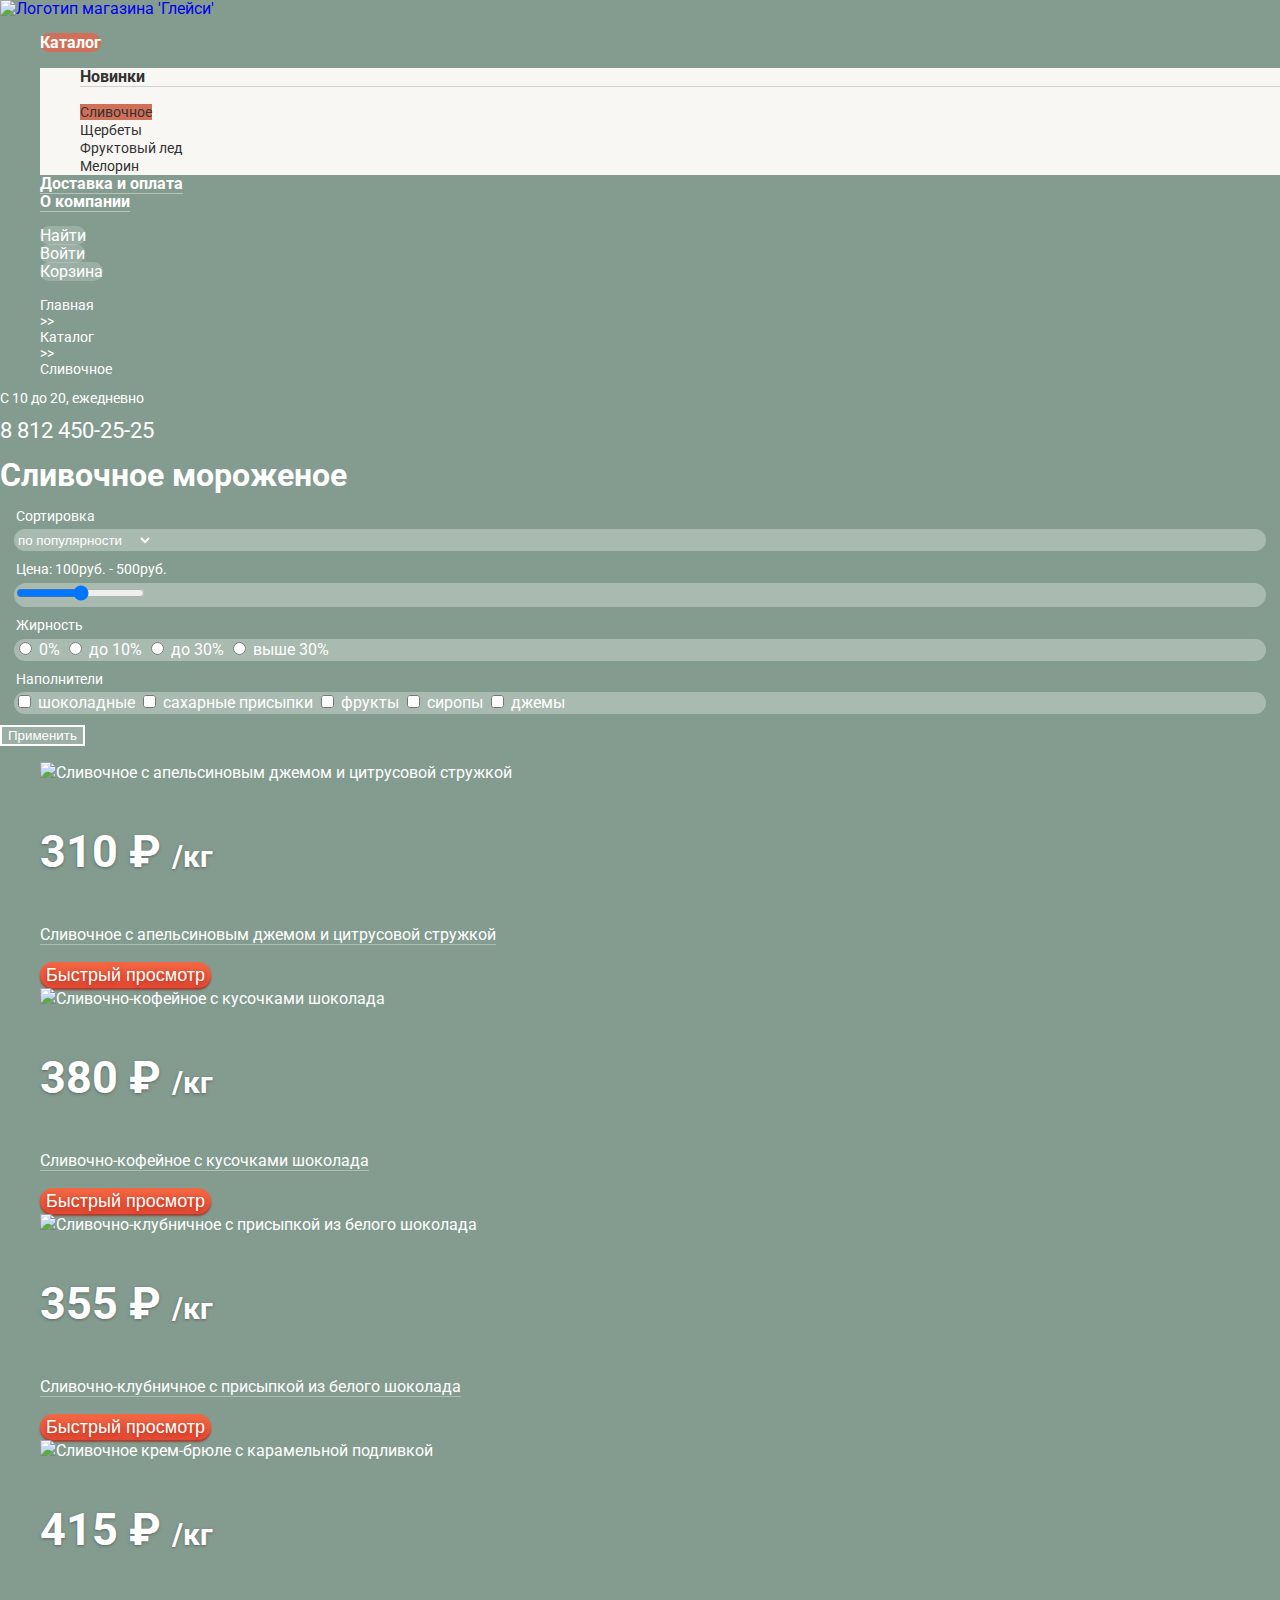
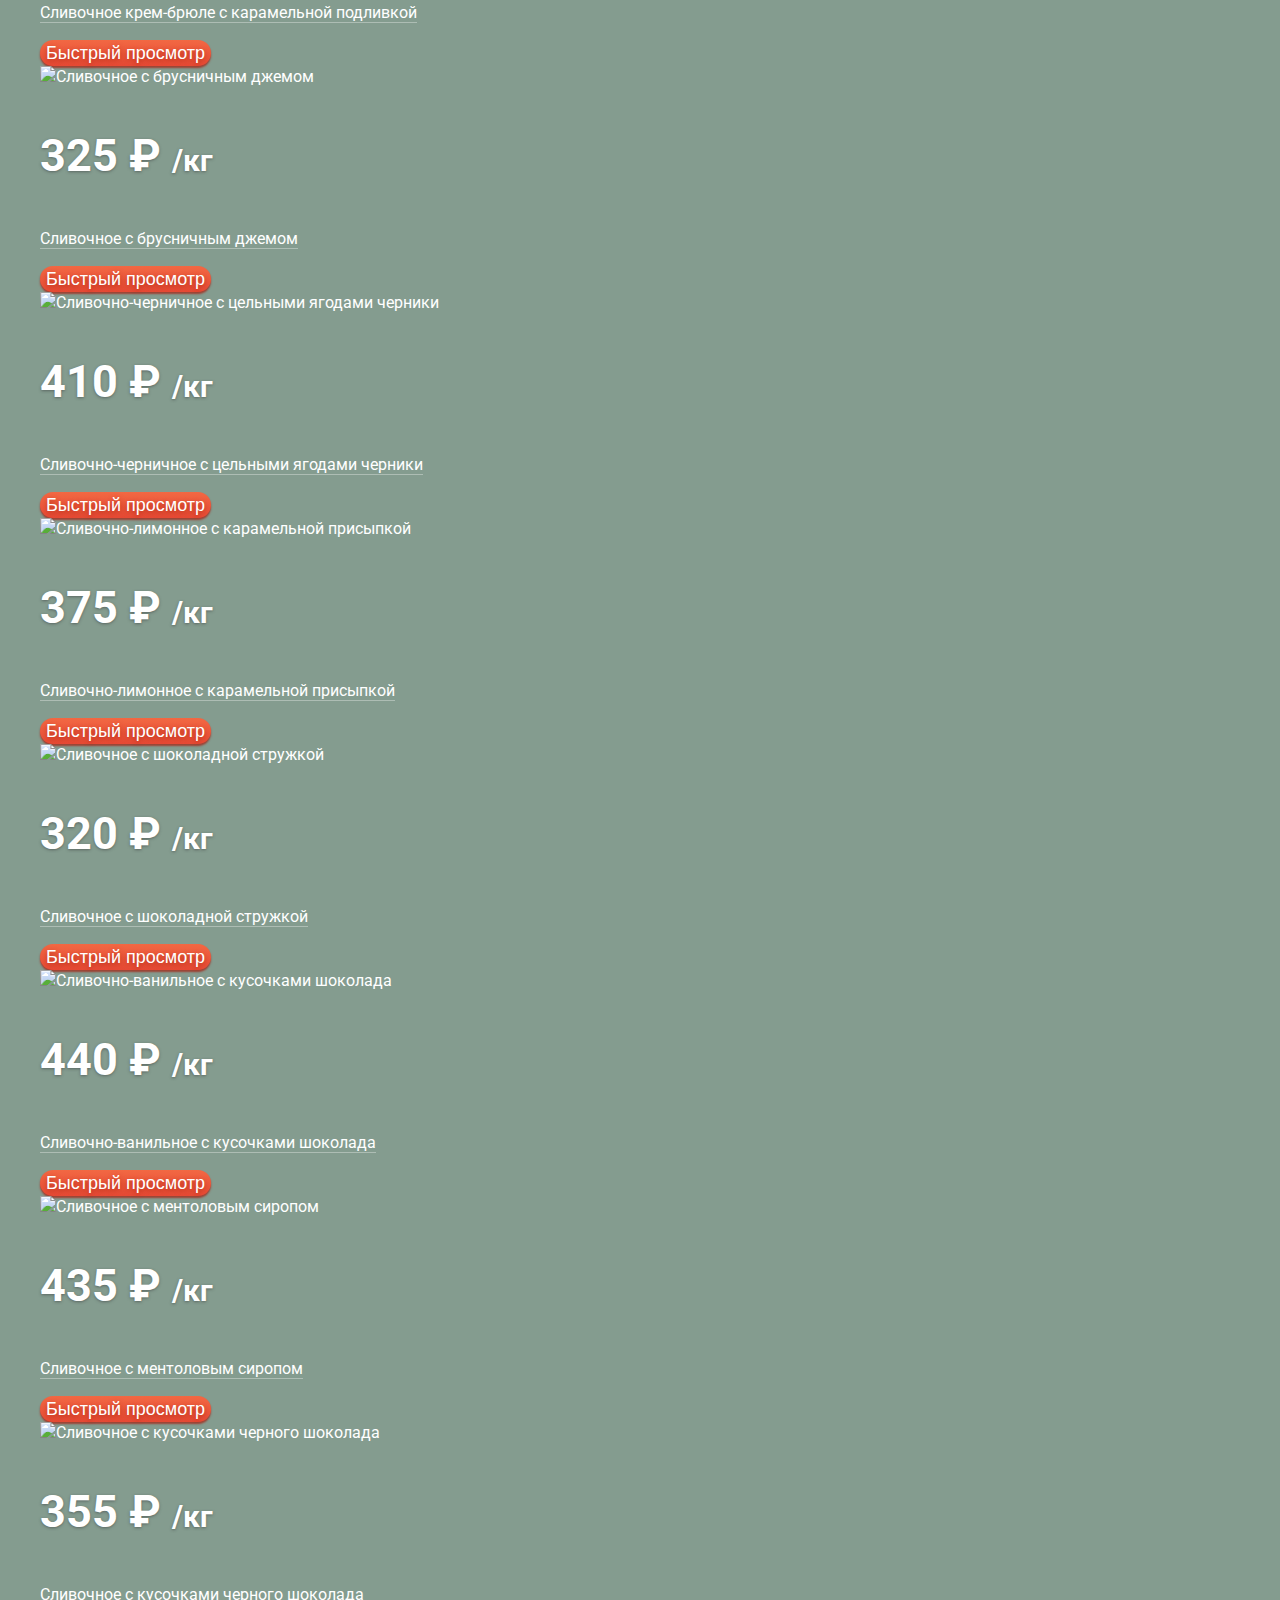
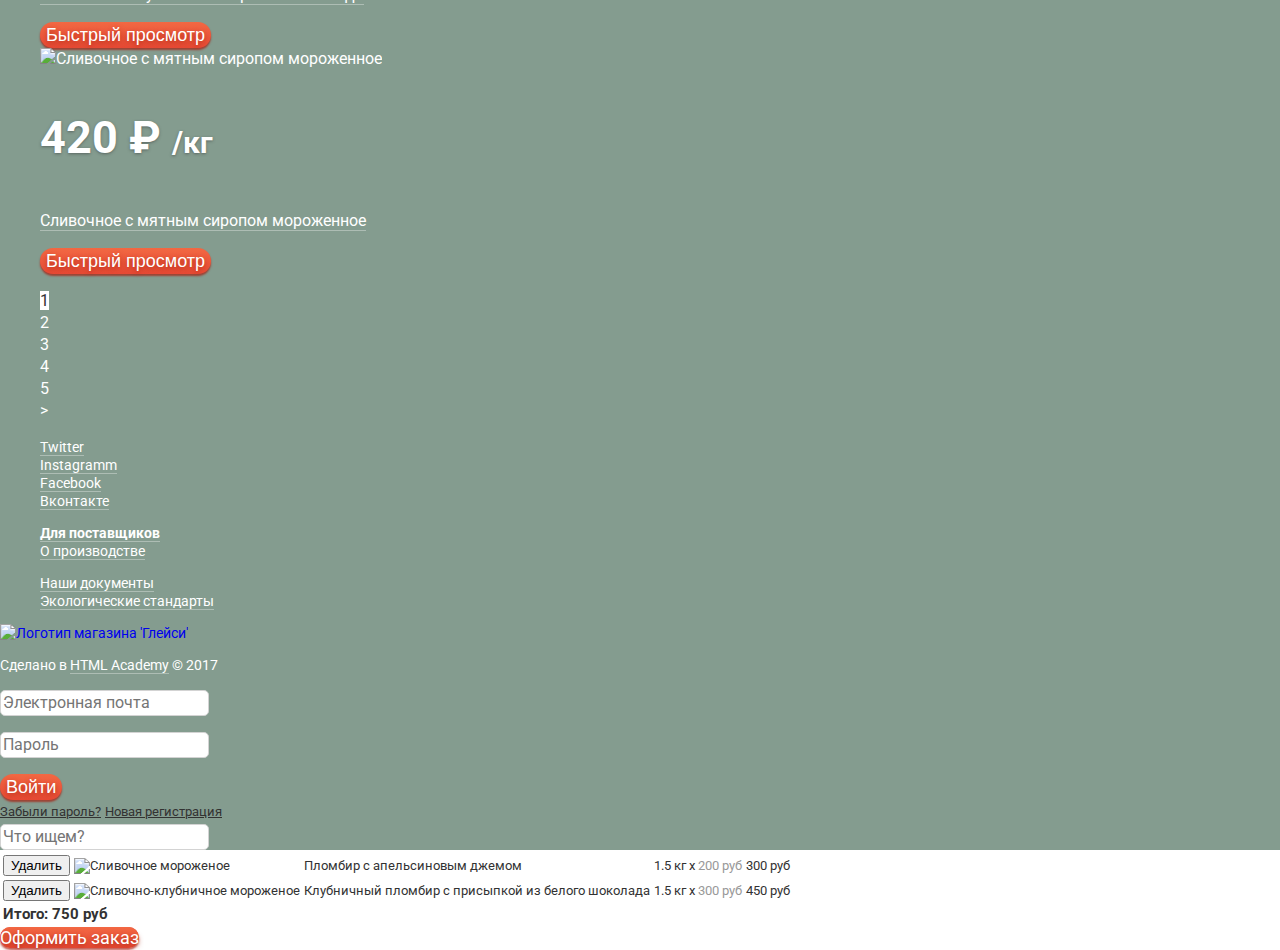
==== catalog.html @ cef16a9e "Начало стилизации" ====
<!DOCTYPE html>
<html lang="ru">
  <head>
    <meta charset="utf-8">
    <title>HTML Academy: Глейси</title>
    <link href="https://fonts.googleapis.com/css?family=Roboto:400,700&amp;subset=cyrillic" rel="stylesheet">
    <link rel="stylesheet" href="css/normalize.css"></link>
    <link rel="stylesheet" href="css/style.css"></link>
  </head>
  <body>
    <header class="main-header">
      <nav class="main-navigation">
        <a class="main-header-logo" href="index.html">
          <img src="img/logo.svg" width="154" height="64" alt="Логотип магазина 'Глейси'">
        </a>
        <ul class="site-navigation">
          <li class="site-navigation-item active">
            <a href="catalog.html">Каталог</a>
            <ul class="site-navigation-subnavigation">
              <li class="subnavigation-item">
                <p>Новинки</p>
              </li>
              <li class="subnavigation-item active">
                <a href="catalog.html">Сливочное</a>
              </li>
              <li class="subnavigation-item">
                <a href="#">Щербеты</a>
              </li>
              <li class="subnavigation-item">
                <a href="#">Фруктовый лед</a>
              </li>
              <li class="subnavigation-item">
                <a href="#">Мелорин</a>
              </li>
            </ul>
          </li>
          <li class="site-navigation-item">
            <a href="delivery.html">Доставка и оплата</a>
          </li>
          <li class="site-navigation-item">
            <a href="about.html">О компании</a>
          </li>
        </ul>
        <ul class="user-navigation">
          <li class="search-panel">
            <a href="#">Найти</a>
          </li>
          <li class="login">
            <a href="#">Войти</a>
          </li>
          <li class="cart">
            <a href="#">Корзина</a>
          </li>
        </ul>
      </nav>
    </header>
    <main class="container">
      <div class="main-user-information">
        <ul class="breadcrumbs">
          <li>
            <a href="index.html"> Главная </a>
          </li>
          <li> >> </li>
          <li>
            <a href="catalog.html"> Каталог </a>
          </li>
          <li> >> </li>
          <li class="breadcrumbs-active">
             Сливочное
          </li>
        </ul>
        <div class="main-contacts">
          <p> С 10 до 20, ежедневно </p>
          <p><a href="tel:+78124502525"> 8 812 450-25-25 </a></p>
        </div>
      </div>
      <h1>Сливочное мороженое</h1>
      <section class="filters">
        <h2 class="visible-hidden">Фильтры поиска</h2>
        <form name="filters" method="post" action="https://echo.htmlacademy.ru">
          <div class="filters-first-row">
            <fieldset>
              <legend>Сортировка</legend>
              <div class="filters-background">
                <select class="filters-sorting" id="filters-sorting" name="filters-sorting">
                  <option value="popularity">по популярности</option>
                  <option value="cheaper-first">сначала недорогие</option>
                  <option value="expensive-first">сначала дорогие</option>
                  <option value="fat">по жирности</option>
                </select>
              </div>
            </fieldset>
            <fieldset>
              <legend>Цена: 100руб. - 500руб.</legend>
              <div class="filters-background">
                <input type="range" class="filters-price" id="filters-price" name="filters-price" min="100" max="500">
                <div class="scale">
                  <div class="scale-opaque"></div>
                </div>
                <div class="toggle-min"></div>
                <div class="toggle-max"></div>
              </div>
            </fieldset>
            <fieldset>
              <legend>Жирность</legend>
              <div class="filters-background">
                <input type="radio" id="fat-0" name="filters-fat" value="0">
                <label for="fat-0">0%</label>

                <input type="radio" id="fat-10" name="filters-fat" value="10">
                <label for="fat-10">до 10%</label>

                <input type="radio" id="fat-30" name="filters-fat" value="30">
                <label for="fat-30">до 30%</label>

                <input type="radio" id="fat-30-more" name="filters-fat" value="30-more">
                <label for="fat-30-more">выше 30%</label>
              </div>
            </fieldset>
          </div>
          <div class="filters-second-row">
            <fieldset>
              <legend>Наполнители</legend>
              <div class="filters-background">
                <input type="checkbox" id="fillers-chocolate" name="filters-fillers" value="chocolate">
                <label for="fillers-chocolate">шоколадные</label>

                <input type="checkbox" id="fillers-shugar" name="filters-fillers" value="shugar">
                <label for="fillers-shugar">сахарные присыпки</label>

                <input type="checkbox" id="fillers-fruit" name="filters-fillers" value="fruit">
                <label for="fillers-fruit">фрукты</label>

                <input type="checkbox" id="fillers-syrup" name="filters-fillers" value="syrup">
                <label for="fillers-syrup">сиропы</label>

                <input type="checkbox" id="fillers-jam" name="filters-fillers" value="jam">
                <label for="fillers-jam">джемы</label>
              </div>
            </fieldset>
            <button type="submit" class="filters-submit"> Применить</button>
          </div>
        </form>
      </section>
      <section class="results">
        <h2 class="visible-hidden">Список сливочного мороженого</h2>
        <ul class="catalog ice-cream-list">
          <li class="ice-cream-card">
            <img src="img/orange.jpg" width="267" height="267" alt="Сливочное с апельсиновым джемом и цитрусовой стружкой">
            <p class="price">310 &#8381; <span class="weight">/кг</span></p>
            <p class="description"><a href="#">Сливочное с апельсиновым джемом и цитрусовой стружкой</a></p>
            <button type="button" class="button" name="fast-view"> Быстрый просмотр</button>
          </li>
          <li class="ice-cream-card">
            <img src="img/coffee.jpg" width="267" height="267" alt="Сливочно-кофейное с кусочками шоколада">
            <p class="price">380 &#8381; <span class="weight">/кг</span></p>
            <p class="description"><a href="#">Сливочно-кофейное с кусочками шоколада</a></p>
            <button type="button" class="button" name="fast-view"> Быстрый просмотр</button>
          </li>
          <li class="ice-cream-card">
            <img src="img/strawberry.jpg" width="267" height="267" alt="Сливочно-клубничное с присыпкой из белого шоколада">
            <p class="price">355 &#8381; <span class="weight">/кг</span></p>
            <p class="description"><a href="#">Сливочно-клубничное с присыпкой из белого шоколада</a></p>
            <button type="button" class="button" name="fast-view"> Быстрый просмотр</button>
          </li>
          <li class="ice-cream-card">
            <img src="img/cream-brulee.jpg" width="267" height="267" alt="Сливочное крем-брюле с карамельной подливкой">
            <p class="price">415 &#8381; <span class="weight">/кг</span></p>
            <p class="description"><a href="#">Сливочное крем-брюле с карамельной подливкой</a></p>
            <button type="button" class="button" name="fast-view"> Быстрый просмотр</button>
          </li>

          <li class="ice-cream-card">
            <img src="img/lingonberry.jpg" width="267" height="267" alt="Сливочное с брусничным джемом">
            <p class="price">325 &#8381; <span class="weight">/кг</span></p>
            <p class="description"><a href="#">Сливочное с брусничным джемом</a></p>
            <button type="button" class="button" name="fast-view"> Быстрый просмотр</button>
          </li>
          <li class="ice-cream-card">
            <img src="img/blackberry.jpg" width="267" height="267" alt="Сливочно-черничное с цельными ягодами черники">
            <p class="price">410 &#8381; <span class="weight">/кг</span></p>
            <p class="description"><a href="#">Сливочно-черничное с цельными ягодами черники</a></p>
            <button type="button" class="button" name="fast-view"> Быстрый просмотр</button>
          </li>
          <li class="ice-cream-card">
            <img src="img/lemon.jpg" width="267" height="267" alt="Сливочно-лимонное с карамельной присыпкой">
            <p class="price">375 &#8381; <span class="weight">/кг</span></p>
            <p class="description"><a href="#">Сливочно-лимонное с карамельной присыпкой</a></p>
            <button type="button" class="button" name="fast-view"> Быстрый просмотр</button>
          </li>
          <li class="ice-cream-card">
            <img src="img/cream-chok.jpg" width="267" height="267" alt="Сливочное с шоколадной стружкой">
            <p class="price">320 &#8381; <span class="weight">/кг</span></p>
            <p class="description"><a href="#">Сливочное с шоколадной стружкой</a></p>
            <button type="button" class="button" name="fast-view"> Быстрый просмотр</button>
          </li>

          <li class="ice-cream-card">
            <img src="img/vanilla.jpg" width="267" height="267" alt="Сливочно-ванильное с кусочками шоколада">
            <p class="price">440 &#8381; <span class="weight">/кг</span></p>
            <p class="description"><a href="#">Сливочно-ванильное с кусочками шоколада</a></p>
            <button type="button" class="button" name="fast-view"> Быстрый просмотр</button>
          </li>
          <li class="ice-cream-card">
            <img src="img/mint.jpg" width="267" height="267" alt="Сливочное с ментоловым сиропом">
            <p class="price">435 &#8381; <span class="weight">/кг</span></p>
            <p class="description"><a href="#">Сливочное с ментоловым сиропом</a></p>
            <button type="button" class="button" name="fast-view"> Быстрый просмотр</button>
          </li>
          <li class="ice-cream-card">
            <img src="img/cream-chok-pieces.jpg" width="267" height="267" alt="Сливочное с кусочками черного шоколада">
            <p class="price">355 &#8381; <span class="weight">/кг</span></p>
            <p class="description"><a href="#">Сливочное с кусочками черного шоколада</a></p>
            <button type="button" class="button" name="fast-view"> Быстрый просмотр</button>
          </li>
          <li class="ice-cream-card">
            <img src="img/mint-green.jpg" width="267" height="267" alt="Сливочное с мятным сиропом мороженное">
            <p class="price">420 &#8381; <span class="weight">/кг</span></p>
            <p class="description"><a href="#">Сливочное с мятным сиропом мороженное</a></p>
            <button type="button" class="button" name="fast-view"> Быстрый просмотр</button>
          </li>
        </ul>
        <ul class="pagination-list">
          <li class="pagination-item active"><a href="#">1</a></li>
          <li class="pagination-item"><a href="#">2</a></li>
          <li class="pagination-item"><a href="#">3</a></li>
          <li class="pagination-item"><a href="#">4</a></li>
          <li class="pagination-item"><a href="#">5</a></li>
          <li class="pagination-item"><a href="#">></a></li>
        </ul>
      </section>
    </main>
    <footer class="main-footer">
      <ul class="footer-social">
        <li class="twitter">
          <a href="#">Twitter</a>
        </li>
        <li class="insta">
          <a href="#">Instagramm</a>
        </li>
        <li class="fb">
          <a href="#">Facebook</a>
        </li>
        <li class="vk">
          <a href="#">Вконтакте</a>
        </li>
      </ul>
      <ul class="footer-documents-left">
        <li><a href="#" class="bold-href">Для поставщиков</a></li>
        <li><a href="#">О производстве</a></li>
      </ul>
      <ul class="footer-documents-right">
        <li><a href="#">Наши документы</a></li>
        <li><a href="#">Экологические стандарты</a></li>
      </ul>
      <div class="footer-copyright">
        <a href="https://htmlacademy.ru/intensive/htmlcss" class="logo-href">
          <img src="img/logo-footer.svg" width="108" height="39" alt="Логотип магазина 'Глейси'">
        </a>
          <p>Сделано в <a class="copyright" href="https://htmlacademy.ru/intensive/htmlcss">HTML Academy</a> &copy; 2017</p>
      </div>
    </footer>
    <section class="modal modal-login">
      <h2 class="visible-hidden">Личный кабинет</h2>
      <form name="login" method="post" action="https://echo.htmlacademy.ru">
        <p class="login-item">
          <label for="login-email" class="visible-hidden">Электронная почта</label>
          <input type="email" name="login-email" id="login-email" placeholder="Электронная почта" required>
        </p>
        <p class="login-item">
          <label for="login-password" class="visible-hidden">Пароль</label>
          <input type="password" name="login-password" id="login-password" placeholder="Пароль" required>
        </p>
        <button class="button" type="submit">Войти</button>
      </form>
      <a href="#" class="login-form-forgot">Забыли пароль?</a>
      <a href="#" class="login-form-sin-up">Новая регистрация</a>
    </section>
    <section class="modal modal-search">
        <h2 class="visible-hidden">Поиск</h2>
        <form name="search" method="post" action="https://echo.htmlacademy.ru">
          <input type="search" name="search-text" placeholder="Что ищем?" aria-label="Поиск по сайту">
        </form>
    </section>

    <section class="modal modal-cart">
      <h2 class="visible-hidden">Корзина</h2>
      <table>
        <thead>
          <tr>
            <td class="visible-hidden">Удалить</td>
            <td class="visible-hidden">Изображение товара</td>
            <td class="visible-hidden">Название</td>
            <td class="visible-hidden">Вес и стоимость</td>
            <td class="visible-hidden">Итого</td>
          </tr>
        </thead>
        <tbody>
          <tr>
            <td class="close"><button class="modal-close" type="button">Удалить</button></td>
            <td class="item-image"><img src="img/orange.jpg" width="33" height="33" alt="Сливочное мороженое"></td>
            <td class="item-name">Пломбир с апельсиновым джемом</td>
            <td class="item-weight-price">1.5 кг x <span class="item-price">200 руб</span></td>
            <td class="item-cost">300 руб</td>
          </tr>
          <tr>
            <td class="close"><button class="modal-close" type="button">Удалить</button></td>
            <td class="item-image"><img src="img/strawberry.jpg" width="33" height="33" alt="Сливочно-клубничное мороженое"></td>
            <td class="item-name">Клубничный пломбир с присыпкой из белого шоколада</td>
            <td class="item-weight-price">1.5 кг x <span class="item-price">300 руб</span></td>
            <td class="item-cost">450 руб</td></tr>
          <tr>
            <td class="all-cost" colspan="5">Итого: 750 руб</td>
          </tr>
        </tbody>
      </table>
      <a class="button cart-order-button" href="#">Оформить заказ</a>
    </section>
  </body>
</html>
---- css/style.css ----
body{
  margin: 0;
  padding: 0;

  font-family: "Roboto", "Arial", sans-serif;
  font-size: 16px;
  line-height: 22px;
  color: #ffffff;

  background-color: #849c8f;
}

a{
  text-decoration: none;
}

.visible-hidden {
  position: absolute;
  width: 1px;
  height: 1px;
  margin: -1px;
  border: 0;
  padding: 0;
  clip: rect(0 0 0 0);
  overflow: hidden;
}

.main-navigation{
  font-size: 16px;
  line-height: 18px;
}

.site-navigation,
.site-navigation-subnavigation,
.user-navigation{
  list-style: none;
}

.site-navigation-item a:focus,
.site-navigation-subnavigation a:focus,
.user-navigation a:focus{
  outline: none;
}

/* стили главного меню */

.site-navigation-item>a{
  color: #ffffff;
  font-weight: bold;
  border-bottom: 1px solid rgba(255, 255, 255, 0.4);
}

.site-navigation-item.active>a{
  background-color: #d07058;
  border: none;
  border-radius: 15px;
}

.site-navigation-item>a:hover,
.site-navigation-item>a:focus{
  color: #333333;

  background-color: #f7f6f3;
  border: none;
  border-radius: 15px;
}

.site-navigation-item>a:active{
  box-shadow: inset 0px 2px 1px 0px #6e6f6f;
}

/* стили подменю главного меню */

.site-navigation-subnavigation{
  background-color: #f8f7f4;
}

.site-navigation-subnavigation p{
  font-weight: bold;
  color: #323232;
  border-bottom: 1px solid #d1d0ce;
}

.site-navigation-subnavigation a{
  font-size: 14px;
  line-height: 16px;
  font-weight: normal;
  color: #323232;

  border: none;
}

.site-navigation-subnavigation .active a{
  background-color: rgb(208, 112, 88);
}

.site-navigation-subnavigation a:hover,
.site-navigation-subnavigation a:focus{
  background-color: rgba(208, 112, 88, 0.2);

}

.site-navigation-subnavigation a:active{
  background-color: rgba(208, 112, 88, 0.5);

}

/* стили пользовательского меню */

.user-navigation a{
  color: #ffffff;

  background-color: rgba(255, 255, 255, 0.2);
  border-radius: 15px;
}

.user-navigation a:hover,
.user-navigation a:focus{
  color: #323232;
  background-color: rgba(255, 255, 255, 1);

}

/* конец меню */

.main-user-information{
  font-size: 14px;
  line-height: 14px;
}

.main-user-information a{
  font-size: 22px;
  line-height: 24px;
  color: #ffffff;
}

.main-user-information a:hover,
.main-user-information a:focus,
.main-user-information a:active{
  color: #ffbc9e;
}

.slider-header{
  font-size: 60px;
  line-height: 60px;
  font-weight: bold;
  text-align: center;
}

.button{
  font-size: 18px;
  line-height: 24px;
  color: #ffffff;
  text-shadow: 0px 2px 5px rgba(160, 32, 11, 0.76);

  background-color: #e74a35;
  background-image: linear-gradient( 90deg, #e74a35 0%, #f26843 100%);
  background-image: -moz-linear-gradient( 90deg, #e74a35 0%, #f26843 100%);
  background-image: -webkit-linear-gradient( 90deg, #e74a35 0%, #f26843 100%);
  background-image: -ms-linear-gradient( 90deg, #e74a35 0%, #f26843 100%);
  box-shadow: 0px 2px 2px 0px rgba(172, 16, 0, 0.64);
  border: none;
  border-radius: 15px;
}

.button:focus{
  outline: none;
}

.button:hover,
.button:focus{
  background-color: #ed705e;
  background-image: linear-gradient( 90deg, #ed705e 0%, #f58669 100%);
  background-image: -moz-linear-gradient( 90deg, #ed705e 0%, #f58669 100%);
  background-image: -webkit-linear-gradient( 90deg, #ed705e 0%, #f58669 100%);
  background-image: -ms-linear-gradient( 90deg, #ed705e 0%, #f58669 100%);
  box-shadow: 0px 2px 0px 0px rgba(172, 16, 0, 1);
}

.button:active{
  background-color: #e74a35;
  background-image: -moz-linear-gradient( 90deg, #e74a35 0%, #f26843 100%);
  background-image: -webkit-linear-gradient( 90deg, #e74a35 0%, #f26843 100%);
  background-image: -ms-linear-gradient( 90deg, #e74a35 0%, #f26843 100%);
  box-shadow: inset 0px 2px 2px 0px rgba(148, 39, 24, 1);
}




.button.give-both{
  font-size: 32px;
  line-height: 44px;
}


.slider-switchers{
  list-style: none;
}


.spetial-offer-raspberries{
  font-size: 18px;
  line-height: 22px;
  color: white;

  background-color: #b20026;
  background-image: url("../img/raspberries.jpg");
  background-position: 50% 50%;
  background-repeat: no-repeat;
  background-size: cover;
}

.spetial-offer-raspberries .offer-lead{
  font-size: 35px;
  line-height: 41px;
}

.spetial-offer-chocolate{
  font-size: 18px;
  line-height: 22px;

  background-color: #4d2811;
  background-image: url("../img/chocolate.jpg");
  background-position: 50% 50%;
  background-repeat: no-repeat;
  background-size: cover;
}

.spetial-offer-chocolate .offer-lead{
  font-size: 35px;
  line-height: 41px;
}

.catalog{
  list-style: none;
}

.catalog .price{
  font-size: 45px;
  line-height: 45px;
  font-weight: bold;
  text-shadow: 0px 1px 3px rgba(49, 50, 53, 0.5);
}

.catalog .weight{
  font-size: 30px;
  line-height: 45px;
  text-shadow: 0px 1px 3px rgba(49, 50, 53, 0.5);
}

.catalog .description a{
  color: #ffffff;

  border-bottom: 1px solid #adbdb4;
}

.catalog .description a:hover,
.catalog .description a:focus,
.catalog .description a:active{
  color: #ffbc9e;

  border-bottom-color: #ffbc9e;
}

.catalog .description a:focus{
  outline: none;
}

.advantages{
  color: #323232;

  background-color: #f1e8d5;
  background-image: url("../img/vuffles.png");
  background-position: 50% 50%;
  background-repeat: no-repeat;
  background-size: cover;
}

.advantages-lead{
  font-size: 24px;
  line-height: 30px;
  font-weight: 500;
}

.advantages-list{
  list-style: none;
}

.useful-information article{
  color: #323232;

  background-color: #ffffff;
  background-image: url("../img/news-bg.jpg");
  background-position: 50% 50%;
  background-repeat: no-repeat;
  background-size: auto;
}

.useful-information a{
  font-size: 24px;
  line-height: 30px;
  color: #323232;
  font-weight: bold;
  text-decoration: underline;
  border-bottom: 1px solid #b2b2b2;
}

.useful-information a:focus{
  outline: none;
}

.useful-information a:hover,
.useful-information a:focus,
.useful-information a:active{
  color: #e84d37;
  border-bottom-color: #f9cdc4;
}

.subscribe-form{
  color: #323232;

  background-color: #f8f7f4;
  border: 5px solid #fe9e90;
  border-image: url("../img/letter-bg.svg") 5 round round;
}

.subscribe-form input[type="email"]{
  font: inherit;

  background-color: #ffffff;
  border: 1px solid #d3d3d3;
  border-radius: 5px;
}

.subscribe-form input[type="email"]:focus{
  border: 2px solid #c7c6c5;
}

.map{
  color: #323232;

  background-color: #c7c6c5;
  background-image: url("../img/map.jpg");
  background-position: 50% 50%;
  background-repeat: no-repeat;
  background-size: cover;
}

.map-legend{
  font-size: 14px;
  line-height: 20px;

  background-color: #ffffff;
}

.map-legend strong{
  font-size: 18px;
  line-height: 24px;
}

.main-footer{
  font-size: 14px;
  line-height: 18px;
}

.footer-social,
.footer-documents-left,
.footer-documents-right{
  list-style: none;
}

.footer-social a,
.footer-documents-left a,
.footer-documents-right a,
a.copyright{
  color: #ffffff;
  border-bottom: 1px solid #adbdb4;
}


.footer-social a:focus,
.footer-documents-left a:focus,
.footer-documents-right a:focus,
a.copyright:focus{
  outline: none;
}

.footer-social a:hover,
.footer-documents-left a:hover,
.footer-documents-right a:hover,
a.copyright:hover,
.footer-social a:focus,
.footer-documents-left a:focus,
.footer-documents-right  a:focus,
a.copyright:focus,
.footer-social a:active,
.footer-documents-left a:active,
.footer-documents-right  a:active,
a.copyright.active{
  color: #ffbc9e;

  border-bottom-color: #ffbc9e;
}

.footer-documents-left a.bold-href{
  font-weight: bold;
}

.modal-login input,
.modal-search input,
.modal-callback input,
.modal-callback textarea{
  font: inherit;

  background-color: #ffffff;
  border: 1px solid #d3d3d3;
  border-radius: 5px;
}

.modal-login input:focus,
.modal-search input:focus,
.modal-callback input:focus,
.modal-callback textarea:focus{
  border: 2px solid #c7c6c5;
}

a.login-form-forgot,
a.login-form-sin-up{
  font-size: 13px;
  line-height: 24px;
  color: #323232;
  text-decoration: underline;
}

a.login-form-forgot:focus,
a.login-form-sin-up:focus{
  outline: none;
}

a.login-form-forgot:hover,
a.login-form-sin-up:hover,
a.login-form-forgot:focus,
a.login-form-sin-up:focus
a.login-form-forgot:active,
a.login-form-sin-up:active{
  color: #ffbc9e;
}

.modal-callback h2{
  font-size: 24px;
  line-height: 28px;
  color: #323232;
}



/* стили для catalog.html */
ul.breadcrumbs{
  list-style: none;
}

.breadcrumbs a,
.breadcrumbs li{
  font-size: 14px;
  line-height: 16px;
  color: #ffffff;
}

.filters fieldset{
  border: none;
}

.filters legend{
  font-size: 14px;
  line-height: 16px;
  color: #ffffff;
}

.filters input{
  font-size: 16px;
  line-height: 18px;
  color: #ffffff;
}

.filters select{
  color: #ffffff;

  background-color: transparent;
  border: none;
}

.filters select:focus{
  color: #323232;
}

.filters .filters-background{
  background-color: rgba(255, 255, 255, 0.3);
  border-radius: 15px;
}

.filters-submit{
  color: #ffffff;

  border: 2px solid #ffffff;
  background-color: rgba(255, 255, 255, 0.2);
}

.filters-submit:focus{
  color: #323232;

  background-color: rgba(255, 255, 255, 1);
  outline: none;
}

.filters-submit:active{
  color: #323232;

  background-color: rgba(255, 255, 255, 1);
  box-shadow: inset 0px 2px 1px 0px rgb(105, 105, 105);
}

.pagination-list{
  list-style: none;
}

.pagination-list a{
  font-size: 16px;
  line-height: 18px;
  color: #ffffff;
}

.pagination-list .active a{
  color: #323232;
  background-color: rgb(255, 255, 255);
}
.pagination-list a:focus{
  outline: none;
}

.pagination-list a:hover,
.pagination-list a:focus{
  background-color: rgba(255, 255, 255, 0.4);
}

.modal-cart{
  font-size: 13px;
  line-height: 16px;
  color: #323232;

  background-color: #ffffff;
}

.modal-cart .item-price{
  color: #999999;
}

.modal-cart .all-cost{
  font-size: 15px;
  line-height: 18px;
  font-weight: bold;

}
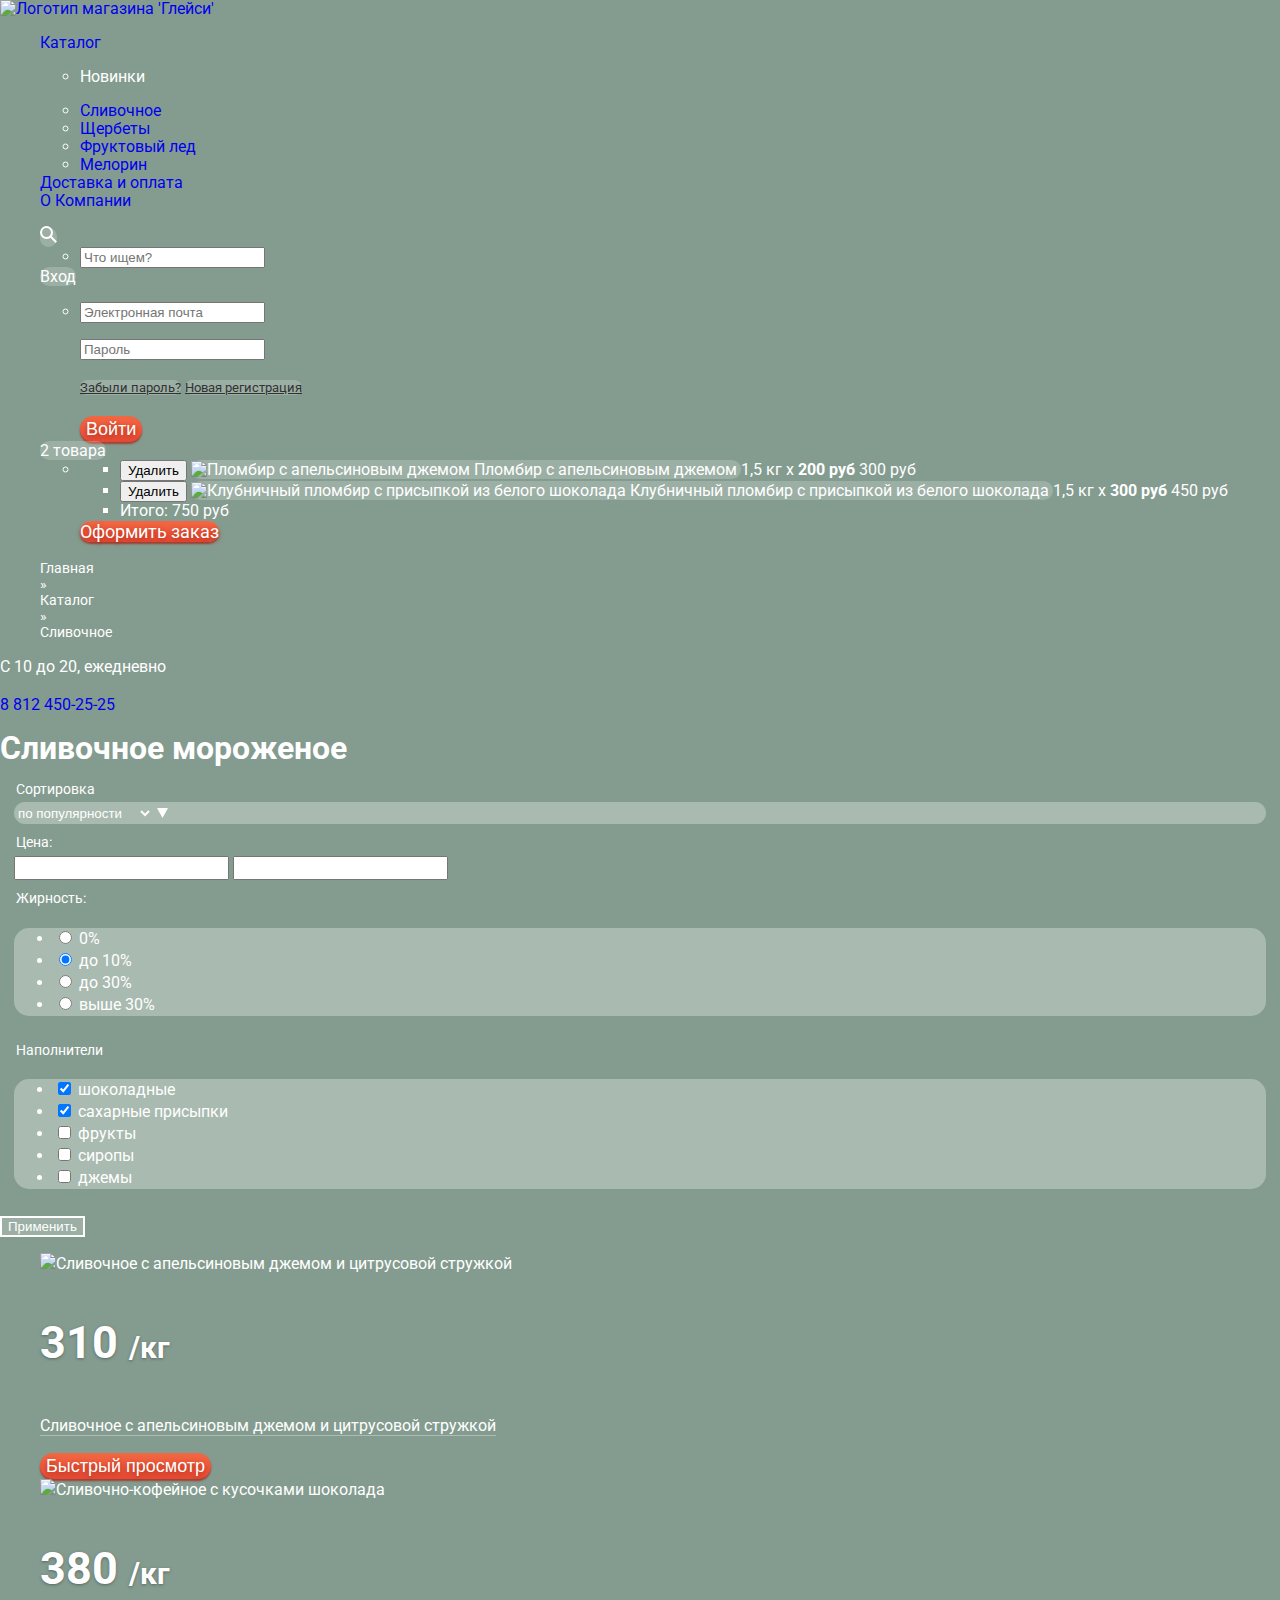
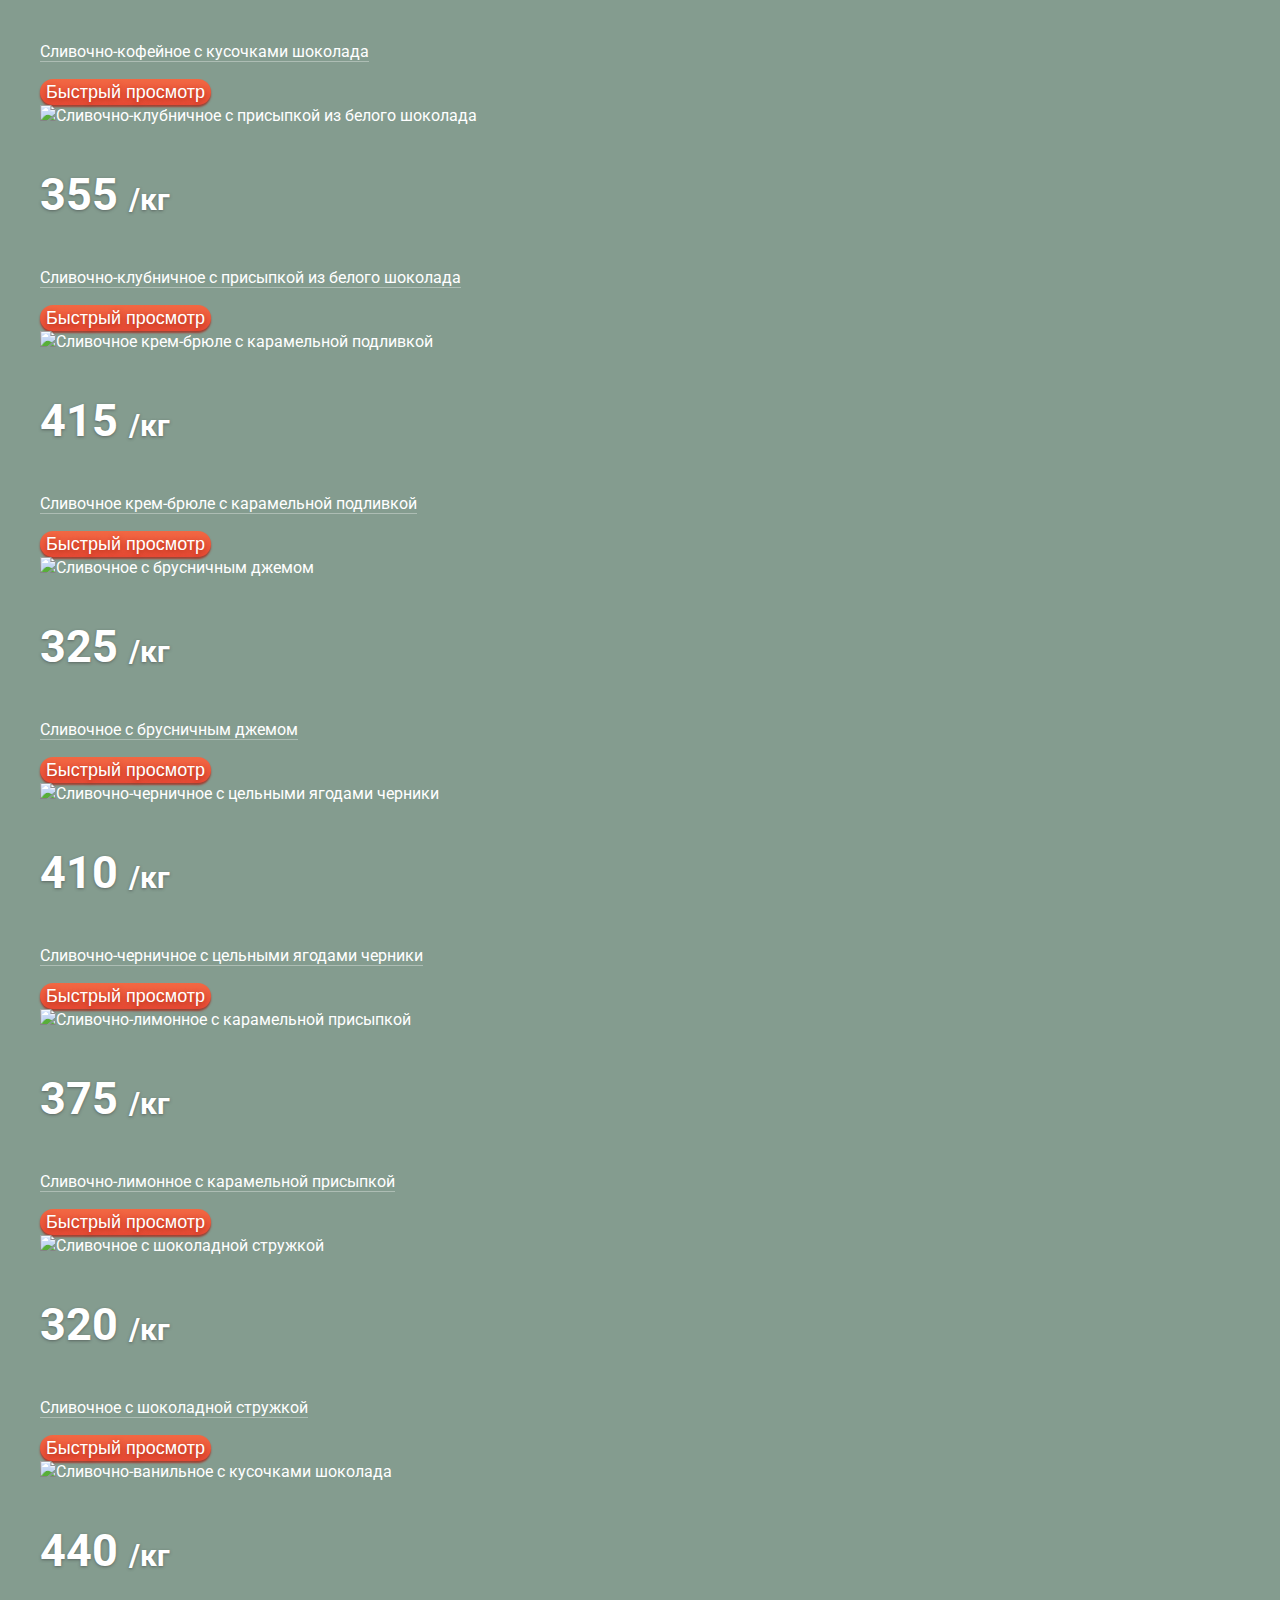
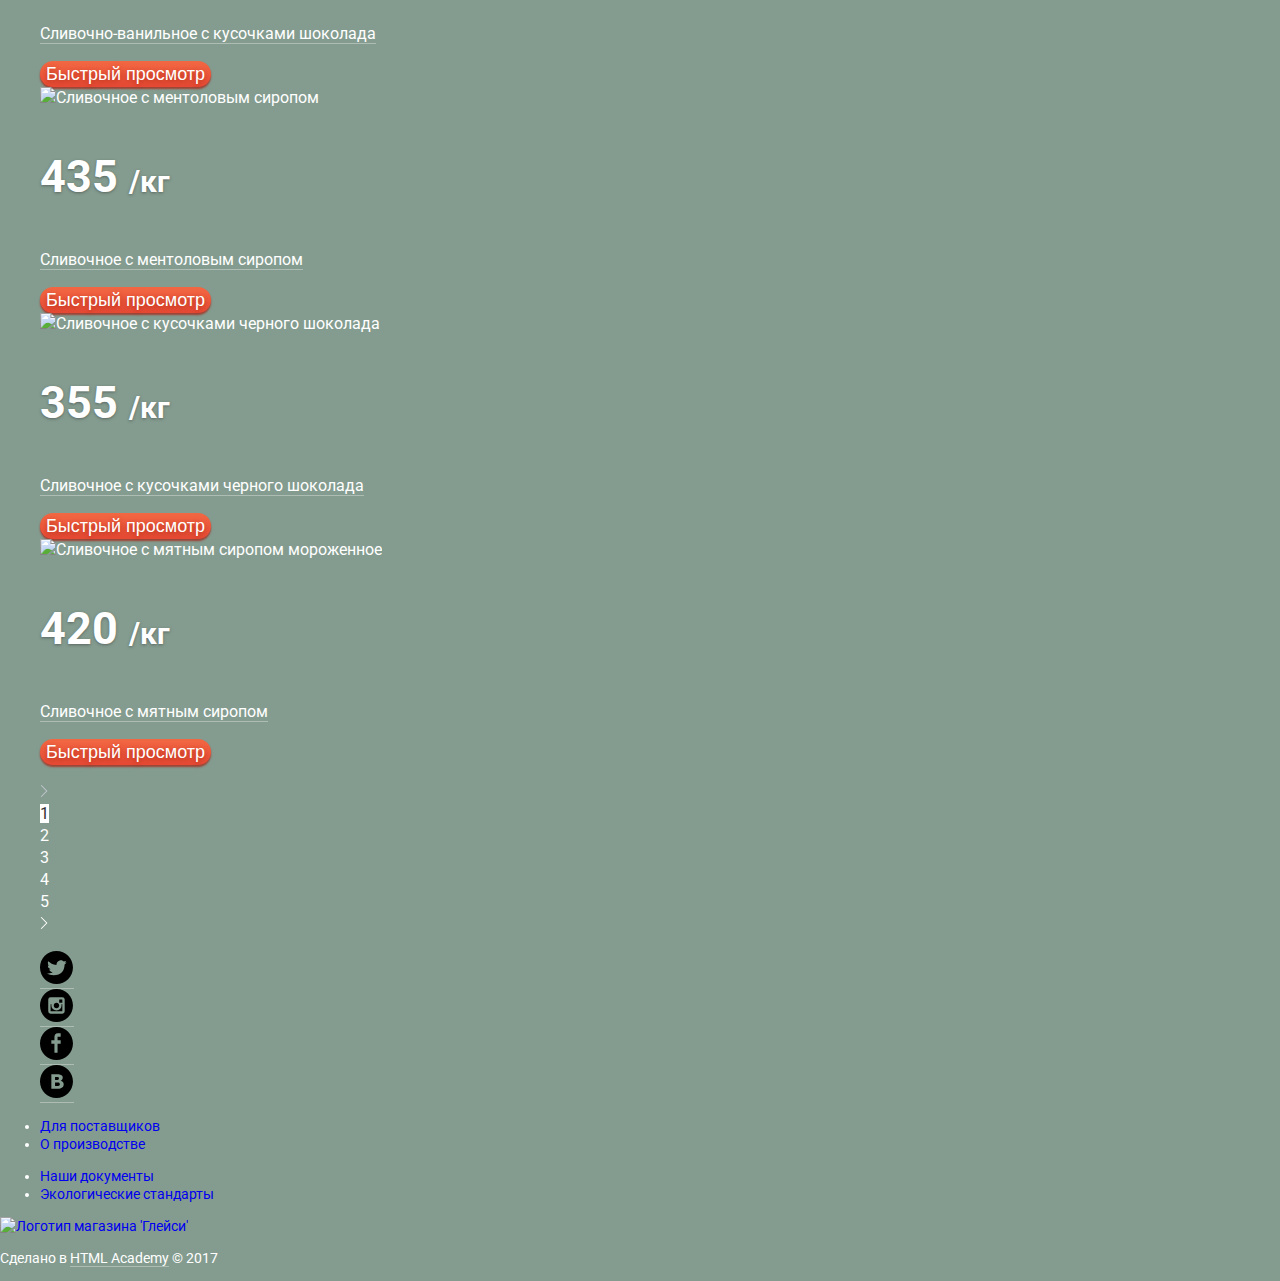
==== commit a54804f6: "Еще правки" ====
--- a/catalog.html
+++ b/catalog.html
@@ -4,317 +4,460 @@
     <meta charset="utf-8">
     <title>HTML Academy: Глейси</title>
     <link href="https://fonts.googleapis.com/css?family=Roboto:400,700&amp;subset=cyrillic" rel="stylesheet">
-    <link rel="stylesheet" href="css/normalize.css"></link>
-    <link rel="stylesheet" href="css/style.css"></link>
+    <link rel="stylesheet" href="css/normalize.css">
+    <link rel="stylesheet" href="css/style.css">
   </head>
   <body>
-    <header class="main-header">
-      <nav class="main-navigation">
-        <a class="main-header-logo" href="index.html">
-          <img src="img/logo.svg" width="154" height="64" alt="Логотип магазина 'Глейси'">
-        </a>
-        <ul class="site-navigation">
-          <li class="site-navigation-item active">
-            <a href="catalog.html">Каталог</a>
-            <ul class="site-navigation-subnavigation">
-              <li class="subnavigation-item">
-                <p>Новинки</p>
-              </li>
-              <li class="subnavigation-item active">
-                <a href="catalog.html">Сливочное</a>
-              </li>
-              <li class="subnavigation-item">
-                <a href="#">Щербеты</a>
-              </li>
-              <li class="subnavigation-item">
-                <a href="#">Фруктовый лед</a>
-              </li>
-              <li class="subnavigation-item">
-                <a href="#">Мелорин</a>
+    <div class="site-wrapper catalog-page">
+      <header class="main-header">
+        <nav class="main-navigation">
+          <a class="main-header-logo catalog-logo" href="index.html">
+            <img src="img/logo.svg" width="154" height="64" alt="Логотип магазина 'Глейси'">
+          </a>
+          <div class="navigation-container catalog-navigation">
+            <ul class="site-navigation">
+              <li class="navigation-item catalog-item">
+                <a class="active" href="catalog.html">
+                  <span class="navigation-label">Каталог</span>
+                </a>
+                <ul class="subnavigation ">
+                  <li class="subnavigation-item">
+                    <p>Новинки</p>
+                  </li>
+                  <li class="subnavigation-item">
+                    <a class="active" href="catalog.html">Сливочное</a>
+                  </li>
+                  <li class="subnavigation-item">
+                    <a href="#">Щербеты</a>
+                  </li>
+                  <li class="subnavigation-item">
+                    <a href="#">Фруктовый лед</a>
+                  </li>
+                  <li class="subnavigation-item">
+                    <a href="#">Мелорин</a>
+                  </li>
+                </ul>
+              </li>
+              <li class="navigation-item">
+                <a href="delivery.html">
+                  <span class="navigation-label">Доставка и оплата</span>
+                </a>
+              </li>
+              <li class="navigation-item">
+                <a href="about.html">
+                  <span class="navigation-label">О Компании</span>
+                </a>
               </li>
             </ul>
-          </li>
-          <li class="site-navigation-item">
-            <a href="delivery.html">Доставка и оплата</a>
-          </li>
-          <li class="site-navigation-item">
-            <a href="about.html">О компании</a>
-          </li>
-        </ul>
-        <ul class="user-navigation">
-          <li class="search-panel">
-            <a href="#">Найти</a>
-          </li>
-          <li class="login">
-            <a href="#">Войти</a>
-          </li>
-          <li class="cart">
-            <a href="#">Корзина</a>
-          </li>
-        </ul>
-      </nav>
-    </header>
-    <main class="container">
-      <div class="main-user-information">
-        <ul class="breadcrumbs">
-          <li>
-            <a href="index.html"> Главная </a>
-          </li>
-          <li> >> </li>
-          <li>
-            <a href="catalog.html"> Каталог </a>
-          </li>
-          <li> >> </li>
-          <li class="breadcrumbs-active">
-             Сливочное
-          </li>
-        </ul>
-        <div class="main-contacts">
-          <p> С 10 до 20, ежедневно </p>
-          <p><a href="tel:+78124502525"> 8 812 450-25-25 </a></p>
+            <ul class="user-navigation">
+              <li class="search-panel">
+                <a class="search-button" href="#">
+                  <span class="visible-hidden">Найти</span>
+                  <svg xmlns="http://www.w3.org/2000/svg" xmlns:xlink="http://www.w3.org/1999/xlink" width="17" height="17" viewBox="0 0 17 17"><path fill="#FFF" d="M16.958 15.527L11.75 10.32A6.455 6.455 0 0 0 13 6.5 6.5 6.5 0 1 0 6.5 13a6.465 6.465 0 0 0 3.839-1.263l5.205 5.204 1.414-1.414zM6.5 11C4.019 11 2 8.981 2 6.5S4.019 2 6.5 2 11 4.019 11 6.5 8.981 11 6.5 11z"/></svg>
+                </a>
+                <ul class="search-field">
+                  <li>
+                    <h2 class="visible-hidden">Поиск</h2>
+                    <form name="search" method="post" action="https://echo.htmlacademy.ru">
+                      <input type="search" name="search-text" placeholder="Что ищем?" aria-label="Поиск по сайту">
+                    </form>
+                  </li>
+                </ul>
+              </li>
+              <li class="login">
+                <a class="login-button" href="user-login.html">Вход</a>
+                <ul class="login-form">
+                  <li>
+                    <h2 class="visible-hidden">Личный кабинет</h2>
+                    <form name="login" method="post" action="https://echo.htmlacademy.ru">
+                      <p class="login-item">
+                        <label for="login-email" class="visible-hidden">Электронная почта</label>
+                        <input type="email" name="login-email" id="login-email" placeholder="Электронная почта" required>
+                      </p>
+                      <p class="login-item">
+                        <label for="login-password" class="visible-hidden">Пароль</label>
+                        <input type="password" name="login-password" id="login-password" placeholder="Пароль" required>
+                      </p>
+                      <div class="links-wrapper">
+                        <p class="links">
+                          <a href="#" class="login-form-forgot">Забыли пароль?</a>
+                          <a href="#" class="login-form-sin-up">Новая регистрация</a>
+                        </p>
+                        <button class="button login" type="submit">Войти</button>
+                      </div>
+                    </form>
+                  </li>
+                </ul>
+              </li>
+              <li class="cart fill-cart">
+                <a class="cart-button" href="#">2 товара</a>
+                <ul class="cart-content">
+                  <li>
+                    <h2 class="visible-hidden">Корзина</h2>
+                    <ul class="сart-table">
+                      <li class="cart-item">
+                        <button class="delete-cart-item" type="button">Удалить</button>
+                        <a href="catalog-item.html">
+                          <img class="cart-item-img" src="img/orange.jpg" width="32" height="32" alt="Пломбир с апельсиновым джемом">
+                          <span class="cart-item-title">Пломбир с апельсиновым джемом</span>
+                        </a>
+                        <span class="cart-item-cost">1,5 кг x <b>200 руб</b></span>
+                        <span class="cart-item-price">300 руб</span>
+                      </li>
+                      <li class="cart-item last-cart-item">
+                        <button class="delete-cart-item" type="button">Удалить</button>
+                        <a href="catalog-item">
+                          <img class="cart-item-img" src="img/strawberry.jpg" width="32" height="32" alt="Клубничный пломбир с присыпкой  из белого шоколада">
+                          <span class="cart-item-title">Клубничный пломбир с присыпкой  из белого шоколада</span>
+                        </a>
+                        <span class="cart-item-cost">1,5 кг x <b>300 руб</b></span>
+                        <span class="cart-item-price">450 руб</span>
+                      </li>
+                      <li class="cart-item cart-cost">
+                        <span>Итого: 750 руб</span>
+                      </li>
+                    </ul>
+                    <a class="button cart-order-button" href="#">Оформить заказ</a>
+                  </li>
+                </ul>
+              </li>
+            </ul>
         </div>
-      </div>
-      <h1>Сливочное мороженое</h1>
-      <section class="filters">
-        <h2 class="visible-hidden">Фильтры поиска</h2>
-        <form name="filters" method="post" action="https://echo.htmlacademy.ru">
-          <div class="filters-first-row">
-            <fieldset>
-              <legend>Сортировка</legend>
-              <div class="filters-background">
-                <select class="filters-sorting" id="filters-sorting" name="filters-sorting">
-                  <option value="popularity">по популярности</option>
-                  <option value="cheaper-first">сначала недорогие</option>
-                  <option value="expensive-first">сначала дорогие</option>
-                  <option value="fat">по жирности</option>
-                </select>
-              </div>
-            </fieldset>
-            <fieldset>
-              <legend>Цена: 100руб. - 500руб.</legend>
-              <div class="filters-background">
-                <input type="range" class="filters-price" id="filters-price" name="filters-price" min="100" max="500">
-                <div class="scale">
-                  <div class="scale-opaque"></div>
+        </nav>
+      </header>
+      <main class="container">
+        <div class="user-info has-breadcrumbs">
+          <ul class="breadcrumbs">
+            <li class="crumb">
+              <a href="index.html"> Главная </a>
+            </li>
+            <li class="crumb">
+              &#187;
+            </li>
+            <li class="crumb">
+              <a href="catalog.html"> Каталог </a>
+            </li>
+            <li class="crumb">
+              &#187;
+            </li>
+            <li class="crumb crumb-active">
+               Сливочное
+            </li>
+          </ul>
+          <div class="main-contacts">
+            <p> С 10 до 20, ежедневно </p>
+            <p><a href="tel:+78124502525"> 8 812 450-25-25 </a></p>
+          </div>
+        </div>
+        <h1>Сливочное мороженое</h1>
+        <section class="filters">
+          <h2 class="visible-hidden">Фильтры поиска</h2>
+          <form name="filters" method="post" action="https://echo.htmlacademy.ru">
+            <div class="filters-first-row">
+              <fieldset class="sotring">
+                <legend>Сортировка</legend>
+                <div class="filters-background select">
+                  <select class="filters-sorting" id="filters-sorting" name="filters-sorting">
+                    <option value="popularity">по популярности</option>
+                    <option value="cheaper-first">сначала недорогие</option>
+                    <option value="expensive-first">сначала дорогие</option>
+                    <option value="fat">по жирности</option>
+                  </select>
+                  <svg class="icon-down" xmlns="http://www.w3.org/2000/svg" width="11" height="10" viewBox="0 0 11 10"><path fill="#ffffff" d="M5.5 10L0 0h11"/></svg>
                 </div>
-                <div class="toggle-min"></div>
-                <div class="toggle-max"></div>
-              </div>
-            </fieldset>
-            <fieldset>
-              <legend>Жирность</legend>
-              <div class="filters-background">
-                <input type="radio" id="fat-0" name="filters-fat" value="0">
-                <label for="fat-0">0%</label>
+              </fieldset>
+              <fieldset class="ranges">
+                <legend>
+                  <span class="range-label">Цена:</span>
+                </legend>
+                <div class="price-controls">
+                    <label class="min-price"><input type="text" name="min-price" value="100 руб."></label>
+                    <label class="max-price"><input type="text" name="max-price" value="500 руб."></label>
+                </div>
 
-                <input type="radio" id="fat-10" name="filters-fat" value="10">
-                <label for="fat-10">до 10%</label>
+                <div class="filters-background">
+                  <div class="range-controls">
+                    <div class="scale">
+                      <div class="bar"></div>
+                    </div>
+                    <div class="range-toggle range-toggle-min"></div>
+                    <div class="range-toggle range-toggle-max"></div>
+                  </div>
+                </div>
+              </fieldset>
+              <fieldset class="fat-level">
+                <legend>Жирность:</legend>
+                <div class="filters-background">
+                  <ul>
+                    <li class="filter-option">
+                      <input class="radio-filter" type="radio" id="fat-0" name="filters-fat" value="0">
+                      <label for="fat-0" tabindex="0">0%</label>
+                    </li>
+                    <li class="filter-option">
+                      <input class="radio-filter" type="radio" id="fat-10" name="filters-fat" value="10" checked>
+                      <label for="fat-10" tabindex="0">до 10%</label>
+                    </li>
+                    <li class="filter-option">
+                      <input class="radio-filter" type="radio" id="fat-30" name="filters-fat" value="30">
+                      <label for="fat-30" tabindex="0">до 30%</label>
+                    </li>
+                    <li class="filter-option">
+                      <input class="radio-filter" type="radio" id="fat-30-more" name="filters-fat" value="30-more">
+                      <label for="fat-30-more" tabindex="0">выше 30%</label>
+                    </li>
+                  </ul>
+                </div>
+              </fieldset>
+            </div>
+            <div class="filters-second-row">
+              <fieldset class="fillers">
+                <legend>Наполнители</legend>
+                <div class="filters-background">
+                  <ul>
+                    <li class="filter-option checklist">
+                      <input class=" checkbox-filter" type="checkbox" id="fillers-chocolate" name="filters-fillers" value="chocolate" checked>
+                      <label for="fillers-chocolate" tabindex="0">шоколадные</label>
+                    </li>
+                    <li class="filter-option checklist">
+                      <input class="checkbox-filter" type="checkbox" id="fillers-shugar" name="filters-fillers" value="shugar" checked>
+                      <label for="fillers-shugar" tabindex="0">сахарные присыпки</label>
+                    </li>
+                    <li class="filter-option checklist">
+                      <input class="checkbox-filter" type="checkbox" id="fillers-fruit" name="filters-fillers" value="fruit">
+                      <label for="fillers-fruit" tabindex="0">фрукты</label>
+                    </li>
+                    <li class="filter-option checklist">
+                      <input class="checkbox-filter" type="checkbox" id="fillers-syrup" name="filters-fillers" value="syrup">
+                      <label for="fillers-syrup" tabindex="0">сиропы</label>
+                    </li>
+                    <li class="filter-option checklist">
+                      <input class="checkbox-filter" type="checkbox" id="fillers-jam" name="filters-fillers" value="jam">
+                      <label for="fillers-jam" tabindex="0">джемы</label>
+                    </li>
+                  </ul>
+                </div>
+              </fieldset>
+              <button class="filters-submit" type="submit"> Применить</button>
+            </div>
+          </form>
+        </section>
+        <section class="results">
+          <h2 class="visible-hidden">Список сливочного мороженого</h2>
+          <ul class="catalog ice-cream-list">
+            <li class="ice-cream-card">
+              <img class="ice-cream-img" src="img/orange.jpg" width="267" height="267" alt="Сливочное с апельсиновым джемом и цитрусовой стружкой">
+              <p class="price">
+                <span class="value">310</span>
+                <span class="weight">/кг</span>
+              </p>
+              <p class="description">
+                <a href="#">Сливочное с апельсиновым джемом и цитрусовой стружкой</a>
+              </p>
+              <button type="button" class="button fast-view" name="fast-view"> Быстрый просмотр</button>
+            </li>
+            <li class="ice-cream-card">
+              <img class="ice-cream-img" src="img/coffee.jpg" width="267" height="267" alt="Сливочно-кофейное с кусочками шоколада">
+              <p class="price">
+                <span class="value">380</span>
+                <span class="weight">/кг</span>
+              </p>
+              <p class="description">
+                <a href="#">Сливочно-кофейное с кусочками шоколада</a>
+              </p>
+              <button type="button" class="button fast-view" name="fast-view"> Быстрый просмотр</button>
+            </li>
+            <li class="ice-cream-card">
+              <img class="ice-cream-img" src="img/strawberry.jpg" width="267" height="267" alt="Сливочно-клубничное с присыпкой из белого шоколада">
+              <p class="price">
+                <span class="value">355</span>
+                <span class="weight">/кг</span>
+              </p>
+              <p class="description">
+                <a href="#">Сливочно-клубничное с присыпкой из белого шоколада</a>
+              </p>
+              <button type="button" class="button fast-view" name="fast-view"> Быстрый просмотр</button>
+            </li>
+            <li class="ice-cream-card">
+              <img class="ice-cream-img" src="img/cream-brulee.jpg" width="267" height="267" alt="Сливочное крем-брюле с карамельной подливкой">
+              <p class="price">
+                <span class="value">415</span>
+                <span class="weight">/кг</span>
+              </p>
+              <p class="description">
+                <a href="#">Сливочное крем-брюле с карамельной подливкой</a>
+              </p>
+              <button type="button" class="button fast-view" name="fast-view"> Быстрый просмотр</button>
+            </li>
 
-                <input type="radio" id="fat-30" name="filters-fat" value="30">
-                <label for="fat-30">до 30%</label>
+            <li class="ice-cream-card">
+              <img class="ice-cream-img" src="img/lingonberry.jpg" width="267" height="267" alt="Сливочное с брусничным джемом">
+              <p class="price">
+                <span class="value">325</span>
+                <span class="weight">/кг</span>
+              </p>
+              <p class="description">
+                <a href="#">Сливочное с брусничным джемом</a>
+              </p>
+              <button type="button" class="button fast-view" name="fast-view"> Быстрый просмотр</button>
+            </li>
+            <li class="ice-cream-card">
+              <img class="ice-cream-img" src="img/blackberry.jpg" width="267" height="267" alt="Сливочно-черничное с цельными ягодами черники">
+              <p class="price">
+                <span class="value">410</span>
+                <span class="weight">/кг</span>
+              </p>
+              <p class="description">
+                <a href="#">Сливочно-черничное с цельными ягодами черники</a>
+              </p>
+              <button type="button" class="button fast-view" name="fast-view"> Быстрый просмотр</button>
+            </li>
+            <li class="ice-cream-card">
+              <img class="ice-cream-img" src="img/lemon.jpg" width="267" height="267" alt="Сливочно-лимонное с карамельной присыпкой">
+              <p class="price">
+                <span class="value">375</span>
+                <span class="weight">/кг</span>
+              </p>
+              <p class="description">
+                <a href="#">Сливочно-лимонное с карамельной присыпкой</a>
+              </p>
+              <button type="button" class="button fast-view" name="fast-view"> Быстрый просмотр</button>
+            </li>
+            <li class="ice-cream-card">
+              <img class="ice-cream-img" src="img/cream-chok.jpg" width="267" height="267" alt="Сливочное с шоколадной стружкой">
+              <p class="price">
+                <span class="value">320</span>
+                <span class="weight">/кг</span>
+              </p>
+              <p class="description">
+                <a href="#">Сливочное с шоколадной стружкой</a>
+              </p>
+              <button type="button" class="button fast-view" name="fast-view"> Быстрый просмотр</button>
+            </li>
 
-                <input type="radio" id="fat-30-more" name="filters-fat" value="30-more">
-                <label for="fat-30-more">выше 30%</label>
-              </div>
-            </fieldset>
-          </div>
-          <div class="filters-second-row">
-            <fieldset>
-              <legend>Наполнители</legend>
-              <div class="filters-background">
-                <input type="checkbox" id="fillers-chocolate" name="filters-fillers" value="chocolate">
-                <label for="fillers-chocolate">шоколадные</label>
-
-                <input type="checkbox" id="fillers-shugar" name="filters-fillers" value="shugar">
-                <label for="fillers-shugar">сахарные присыпки</label>
-
-                <input type="checkbox" id="fillers-fruit" name="filters-fillers" value="fruit">
-                <label for="fillers-fruit">фрукты</label>
-
-                <input type="checkbox" id="fillers-syrup" name="filters-fillers" value="syrup">
-                <label for="fillers-syrup">сиропы</label>
-
-                <input type="checkbox" id="fillers-jam" name="filters-fillers" value="jam">
-                <label for="fillers-jam">джемы</label>
-              </div>
-            </fieldset>
-            <button type="submit" class="filters-submit"> Применить</button>
-          </div>
-        </form>
-      </section>
-      <section class="results">
-        <h2 class="visible-hidden">Список сливочного мороженого</h2>
-        <ul class="catalog ice-cream-list">
-          <li class="ice-cream-card">
-            <img src="img/orange.jpg" width="267" height="267" alt="Сливочное с апельсиновым джемом и цитрусовой стружкой">
-            <p class="price">310 &#8381; <span class="weight">/кг</span></p>
-            <p class="description"><a href="#">Сливочное с апельсиновым джемом и цитрусовой стружкой</a></p>
-            <button type="button" class="button" name="fast-view"> Быстрый просмотр</button>
-          </li>
-          <li class="ice-cream-card">
-            <img src="img/coffee.jpg" width="267" height="267" alt="Сливочно-кофейное с кусочками шоколада">
-            <p class="price">380 &#8381; <span class="weight">/кг</span></p>
-            <p class="description"><a href="#">Сливочно-кофейное с кусочками шоколада</a></p>
-            <button type="button" class="button" name="fast-view"> Быстрый просмотр</button>
-          </li>
-          <li class="ice-cream-card">
-            <img src="img/strawberry.jpg" width="267" height="267" alt="Сливочно-клубничное с присыпкой из белого шоколада">
-            <p class="price">355 &#8381; <span class="weight">/кг</span></p>
-            <p class="description"><a href="#">Сливочно-клубничное с присыпкой из белого шоколада</a></p>
-            <button type="button" class="button" name="fast-view"> Быстрый просмотр</button>
-          </li>
-          <li class="ice-cream-card">
-            <img src="img/cream-brulee.jpg" width="267" height="267" alt="Сливочное крем-брюле с карамельной подливкой">
-            <p class="price">415 &#8381; <span class="weight">/кг</span></p>
-            <p class="description"><a href="#">Сливочное крем-брюле с карамельной подливкой</a></p>
-            <button type="button" class="button" name="fast-view"> Быстрый просмотр</button>
-          </li>
-
-          <li class="ice-cream-card">
-            <img src="img/lingonberry.jpg" width="267" height="267" alt="Сливочное с брусничным джемом">
-            <p class="price">325 &#8381; <span class="weight">/кг</span></p>
-            <p class="description"><a href="#">Сливочное с брусничным джемом</a></p>
-            <button type="button" class="button" name="fast-view"> Быстрый просмотр</button>
-          </li>
-          <li class="ice-cream-card">
-            <img src="img/blackberry.jpg" width="267" height="267" alt="Сливочно-черничное с цельными ягодами черники">
-            <p class="price">410 &#8381; <span class="weight">/кг</span></p>
-            <p class="description"><a href="#">Сливочно-черничное с цельными ягодами черники</a></p>
-            <button type="button" class="button" name="fast-view"> Быстрый просмотр</button>
-          </li>
-          <li class="ice-cream-card">
-            <img src="img/lemon.jpg" width="267" height="267" alt="Сливочно-лимонное с карамельной присыпкой">
-            <p class="price">375 &#8381; <span class="weight">/кг</span></p>
-            <p class="description"><a href="#">Сливочно-лимонное с карамельной присыпкой</a></p>
-            <button type="button" class="button" name="fast-view"> Быстрый просмотр</button>
-          </li>
-          <li class="ice-cream-card">
-            <img src="img/cream-chok.jpg" width="267" height="267" alt="Сливочное с шоколадной стружкой">
-            <p class="price">320 &#8381; <span class="weight">/кг</span></p>
-            <p class="description"><a href="#">Сливочное с шоколадной стружкой</a></p>
-            <button type="button" class="button" name="fast-view"> Быстрый просмотр</button>
-          </li>
-
-          <li class="ice-cream-card">
-            <img src="img/vanilla.jpg" width="267" height="267" alt="Сливочно-ванильное с кусочками шоколада">
-            <p class="price">440 &#8381; <span class="weight">/кг</span></p>
-            <p class="description"><a href="#">Сливочно-ванильное с кусочками шоколада</a></p>
-            <button type="button" class="button" name="fast-view"> Быстрый просмотр</button>
-          </li>
-          <li class="ice-cream-card">
-            <img src="img/mint.jpg" width="267" height="267" alt="Сливочное с ментоловым сиропом">
-            <p class="price">435 &#8381; <span class="weight">/кг</span></p>
-            <p class="description"><a href="#">Сливочное с ментоловым сиропом</a></p>
-            <button type="button" class="button" name="fast-view"> Быстрый просмотр</button>
-          </li>
-          <li class="ice-cream-card">
-            <img src="img/cream-chok-pieces.jpg" width="267" height="267" alt="Сливочное с кусочками черного шоколада">
-            <p class="price">355 &#8381; <span class="weight">/кг</span></p>
-            <p class="description"><a href="#">Сливочное с кусочками черного шоколада</a></p>
-            <button type="button" class="button" name="fast-view"> Быстрый просмотр</button>
-          </li>
-          <li class="ice-cream-card">
-            <img src="img/mint-green.jpg" width="267" height="267" alt="Сливочное с мятным сиропом мороженное">
-            <p class="price">420 &#8381; <span class="weight">/кг</span></p>
-            <p class="description"><a href="#">Сливочное с мятным сиропом мороженное</a></p>
-            <button type="button" class="button" name="fast-view"> Быстрый просмотр</button>
-          </li>
-        </ul>
-        <ul class="pagination-list">
-          <li class="pagination-item active"><a href="#">1</a></li>
-          <li class="pagination-item"><a href="#">2</a></li>
-          <li class="pagination-item"><a href="#">3</a></li>
-          <li class="pagination-item"><a href="#">4</a></li>
-          <li class="pagination-item"><a href="#">5</a></li>
-          <li class="pagination-item"><a href="#">></a></li>
-        </ul>
-      </section>
-    </main>
-    <footer class="main-footer">
-      <ul class="footer-social">
-        <li class="twitter">
-          <a href="#">Twitter</a>
-        </li>
-        <li class="insta">
-          <a href="#">Instagramm</a>
-        </li>
-        <li class="fb">
-          <a href="#">Facebook</a>
-        </li>
-        <li class="vk">
-          <a href="#">Вконтакте</a>
-        </li>
-      </ul>
-      <ul class="footer-documents-left">
-        <li><a href="#" class="bold-href">Для поставщиков</a></li>
-        <li><a href="#">О производстве</a></li>
-      </ul>
-      <ul class="footer-documents-right">
-        <li><a href="#">Наши документы</a></li>
-        <li><a href="#">Экологические стандарты</a></li>
-      </ul>
-      <div class="footer-copyright">
-        <a href="https://htmlacademy.ru/intensive/htmlcss" class="logo-href">
-          <img src="img/logo-footer.svg" width="108" height="39" alt="Логотип магазина 'Глейси'">
-        </a>
+            <li class="ice-cream-card">
+              <img class="ice-cream-img" src="img/vanilla.jpg" width="267" height="267" alt="Сливочно-ванильное с кусочками шоколада">
+              <p class="price">
+                <span class="value">440</span>
+                <span class="weight">/кг</span>
+              </p>
+              <p class="description">
+                <a href="#">Сливочно-ванильное с кусочками шоколада</a>
+              </p>
+              <button type="button" class="button fast-view" name="fast-view"> Быстрый просмотр</button>
+            </li>
+            <li class="ice-cream-card">
+              <img class="ice-cream-img" src="img/mint.jpg" width="267" height="267" alt="Сливочное с ментоловым сиропом">
+              <p class="price">
+                <span class="value">435</span>
+                <span class="weight">/кг</span>
+              </p>
+              <p class="description">
+                <a href="#">Сливочное с ментоловым сиропом</a>
+              </p>
+              <button type="button" class="button fast-view" name="fast-view"> Быстрый просмотр</button>
+            </li>
+            <li class="ice-cream-card">
+              <img class="ice-cream-img" src="img/cream-chok-pieces.jpg" width="267" height="267" alt="Сливочное с кусочками черного шоколада">
+              <p class="price">
+                <span class="value">355</span>
+                <span class="weight">/кг</span>
+              </p>
+              <p class="description">
+                <a href="#">Сливочное с кусочками черного шоколада</a>
+              </p>
+              <button type="button" class="button fast-view" name="fast-view"> Быстрый просмотр</button>
+            </li>
+            <li class="ice-cream-card">
+              <img class="ice-cream-img" src="img/mint-green.jpg" width="267" height="267" alt="Сливочное с мятным сиропом мороженное">
+              <p class="price">
+                <span class="value">420</span>
+                <span class="weight">/кг</span>
+              </p>
+              <p class="description">
+                <a href="#">Сливочное с мятным сиропом</a>
+              </p>
+              <button type="button" class="button fast-view" name="fast-view"> Быстрый просмотр</button>
+            </li>
+          </ul>
+          <ul class="pagination-list">
+            <li class="pagination-item">
+              <a class="prev_page disabled" href="#">
+                <svg xmlns="http://www.w3.org/2000/svg" width="8" height="12" viewBox="0 0 8 12"><path fill="#C1C6CE" d="M7.237 5.642L1.729.133a.506.506 0 1 0-.716.716L6.163 6l-5.151 5.15a.507.507 0 0 0 .716.717l5.509-5.509a.504.504 0 0 0 0-.716z"/></svg>
+              </a>
+            </li>
+            <li class="pagination-item active">
+              <a href="#">1</a>
+            </li>
+            <li class="pagination-item">
+              <a href="#">2</a>
+            </li>
+            <li class="pagination-item">
+              <a href="#">3</a>
+            </li>
+            <li class="pagination-item">
+              <a href="#">4</a>
+            </li>
+            <li class="pagination-item">
+              <a href="#">5</a>
+            </li>
+            <li class="pagination-item">
+              <a class="next_page" href="#">
+                <svg xmlns="http://www.w3.org/2000/svg" width="8" height="12" viewBox="0 0 8 12"><path fill="#fff" d="M7.237 5.642L1.729.133a.506.506 0 1 0-.716.716L6.163 6l-5.151 5.15a.507.507 0 0 0 .716.717l5.509-5.509a.504.504 0 0 0 0-.716z"/></svg>
+              </a>
+            </li>
+          </ul>
+        </section>
+      </main>
+      <footer class="main-footer">
+        <div class="social-wrapper">
+          <ul class="footer-social">
+            <li class="twitter">
+              <a class="social-button" href="#"><span class="social twitter visible-hidden">Twitter</span>
+                <svg xmlns="http://www.w3.org/2000/svg" width="34" height="34" viewBox="0 0 33 33"><path class="icon-path" d="M16 0C7.164 0 0 7.164 0 16c0 8.837 7.164 16 16 16 8.837 0 16-7.163 16-16 0-8.836-7.163-16-16-16zm7.944 12.809c-.251 6.516-3.463 10.832-10.992 10.702h-.486c-.447 0-4.543-.443-5.344-1.823 2.479.19 4.247-.406 5.12-1.136-1.048-.289-2.923-.461-3.251-2.848.384.104.618.221 1.299.113-1.307-.824-2.758-1.519-2.679-3.643.311.317 1.164.518 1.46.457-.768-.233-2.149-3.244-.974-4.781 1.984 1.79 4.075 3.482 7.804 3.643.227-2.214 1.24-3.699 3.168-4.325 1.84-.479 3.255.26 3.901 1.138.737-.224 1.453-.466 2.193-.685-.004.833-.569 1.463-.935 1.709.747.165 1.423-.475 1.423-.475-.184.963-1.094 1.725-1.707 1.954z"/></svg>
+              </a>
+            </li>
+            <li class="insta">
+              <a class="social-button" href="#"><span class="social insta visible-hidden">Instagramm</span>
+                <svg xmlns="http://www.w3.org/2000/svg" width="34" height="34" viewBox="0 0 33 33"><g class="icon-path"><path d="M20.916 16a4.938 4.938 0 1 1-9.877 0c0-.394.051-.773.138-1.14h-.897v6.838h11.396V14.86h-.897c.086.367.137.746.137 1.14z"/><path d="M15.978 18.659c1.466 0 2.659-1.193 2.659-2.659s-1.193-2.659-2.659-2.659c-1.466 0-2.659 1.193-2.659 2.659s1.192 2.659 2.659 2.659zM18.637 10.302h3.039v3.039h-3.039z"/><path d="M16 0C7.164 0 0 7.164 0 16c0 8.837 7.164 16 16 16 8.837 0 16-7.163 16-16 0-8.836-7.163-16-16-16zm7.955 21.698a2.285 2.285 0 0 1-2.279 2.279H10.279A2.285 2.285 0 0 1 8 21.698V10.302a2.286 2.286 0 0 1 2.279-2.279h11.396a2.286 2.286 0 0 1 2.279 2.279v11.396z"/></g></svg>
+              </a>
+            </li>
+            <li class="fb">
+              <a class="social-button" href="#"><span class="social facebook visible-hidden">Facebook</span>
+                <svg xmlns="http://www.w3.org/2000/svg" width="34" height="34" viewBox="0 0 33 33"><path class="icon-path" d="M16 0C7.164 0 0 7.163 0 16s7.164 16 16 16c8.837 0 16-7.164 16-16S24.837 0 16 0zm4.062 9.455h-3.021v3.444h3.021v3.445h-3.021v8.61H14.02v-8.61H11v-3.445h3.021V9.455c0-1.902 1.353-3.445 3.021-3.445h3.021v3.445z"/></svg>
+              </a>
+            </li>
+            <li class="vk">
+              <a class="social-button" href="#"><span class="social vk visible-hidden">Вконтакте</span>
+                <svg xmlns="http://www.w3.org/2000/svg" width="34" height="34" viewBox="0 0 33 33"><g class="icon-path"><path d="M16.637 14.495c.402-.019.719-.082.951-.188.326-.145.54-.33.641-.559.101-.229.15-.496.15-.797 0-.232-.058-.465-.174-.697-.116-.232-.322-.405-.617-.517-.264-.1-.592-.155-.984-.165a76.242 76.242 0 0 0-1.652-.014h-.339v2.965h.565c.571 0 1.057-.009 1.459-.028zM18.118 17.084c-.282-.081-.672-.125-1.166-.132a127.97 127.97 0 0 0-1.55-.009h-.79v3.493h.264c1.014 0 1.74-.003 2.18-.009a3.2 3.2 0 0 0 1.212-.245c.377-.157.633-.364.774-.625s.214-.562.214-.9c0-.446-.088-.788-.261-1.03-.17-.241-.464-.423-.877-.543z"/><path d="M16 0C7.164 0 0 7.164 0 16c0 8.837 7.164 16 16 16 8.837 0 16-7.163 16-16 0-8.836-7.163-16-16-16zm6.602 20.531a3.73 3.73 0 0 1-1.124 1.327c-.552.415-1.161.71-1.823.886s-1.501.264-2.519.264h-6.121V8.987h5.443c1.13 0 1.957.038 2.48.113a5.126 5.126 0 0 1 1.561.5c.533.27.929.632 1.189 1.087.26.455.392.975.392 1.558 0 .678-.179 1.278-.536 1.795-.358.518-.863.92-1.517 1.208v.075c.917.182 1.642.559 2.179 1.13.537.571.807 1.325.807 2.261 0 .678-.138 1.283-.411 1.817z"/></g></svg>
+              </a>
+            </li>
+          </ul>
+        </div>
+        <div class="documents-wrapper">
+          <ul class="footer-documents left">
+            <li>
+              <a href="#" class="bold-href">Для поставщиков</a>
+            </li>
+            <li>
+              <a href="#">О производстве</a>
+            </li>
+          </ul>
+          <ul class="footer-documents right">
+            <li>
+              <a href="#">Наши документы</a>
+            </li>
+            <li>
+              <a href="#">Экологические стандарты</a>
+            </li>
+          </ul>
+        </div>
+        <div class="footer-copyright">
+          <a href="https://htmlacademy.ru/intensive/htmlcss" class="logo-href">
+            <img src="img/logo-footer.svg" width="108" height="39" alt="Логотип магазина 'Глейси'">
+          </a>
           <p>Сделано в <a class="copyright" href="https://htmlacademy.ru/intensive/htmlcss">HTML Academy</a> &copy; 2017</p>
-      </div>
-    </footer>
-    <section class="modal modal-login">
-      <h2 class="visible-hidden">Личный кабинет</h2>
-      <form name="login" method="post" action="https://echo.htmlacademy.ru">
-        <p class="login-item">
-          <label for="login-email" class="visible-hidden">Электронная почта</label>
-          <input type="email" name="login-email" id="login-email" placeholder="Электронная почта" required>
-        </p>
-        <p class="login-item">
-          <label for="login-password" class="visible-hidden">Пароль</label>
-          <input type="password" name="login-password" id="login-password" placeholder="Пароль" required>
-        </p>
-        <button class="button" type="submit">Войти</button>
-      </form>
-      <a href="#" class="login-form-forgot">Забыли пароль?</a>
-      <a href="#" class="login-form-sin-up">Новая регистрация</a>
-    </section>
-    <section class="modal modal-search">
-        <h2 class="visible-hidden">Поиск</h2>
-        <form name="search" method="post" action="https://echo.htmlacademy.ru">
-          <input type="search" name="search-text" placeholder="Что ищем?" aria-label="Поиск по сайту">
-        </form>
-    </section>
-
-    <section class="modal modal-cart">
-      <h2 class="visible-hidden">Корзина</h2>
-      <table>
-        <thead>
-          <tr>
-            <td class="visible-hidden">Удалить</td>
-            <td class="visible-hidden">Изображение товара</td>
-            <td class="visible-hidden">Название</td>
-            <td class="visible-hidden">Вес и стоимость</td>
-            <td class="visible-hidden">Итого</td>
-          </tr>
-        </thead>
-        <tbody>
-          <tr>
-            <td class="close"><button class="modal-close" type="button">Удалить</button></td>
-            <td class="item-image"><img src="img/orange.jpg" width="33" height="33" alt="Сливочное мороженое"></td>
-            <td class="item-name">Пломбир с апельсиновым джемом</td>
-            <td class="item-weight-price">1.5 кг x <span class="item-price">200 руб</span></td>
-            <td class="item-cost">300 руб</td>
-          </tr>
-          <tr>
-            <td class="close"><button class="modal-close" type="button">Удалить</button></td>
-            <td class="item-image"><img src="img/strawberry.jpg" width="33" height="33" alt="Сливочно-клубничное мороженое"></td>
-            <td class="item-name">Клубничный пломбир с присыпкой из белого шоколада</td>
-            <td class="item-weight-price">1.5 кг x <span class="item-price">300 руб</span></td>
-            <td class="item-cost">450 руб</td></tr>
-          <tr>
-            <td class="all-cost" colspan="5">Итого: 750 руб</td>
-          </tr>
-        </tbody>
-      </table>
-      <a class="button cart-order-button" href="#">Оформить заказ</a>
-    </section>
+        </div>
+      </footer>
+    </div>
   </body>
 </html>
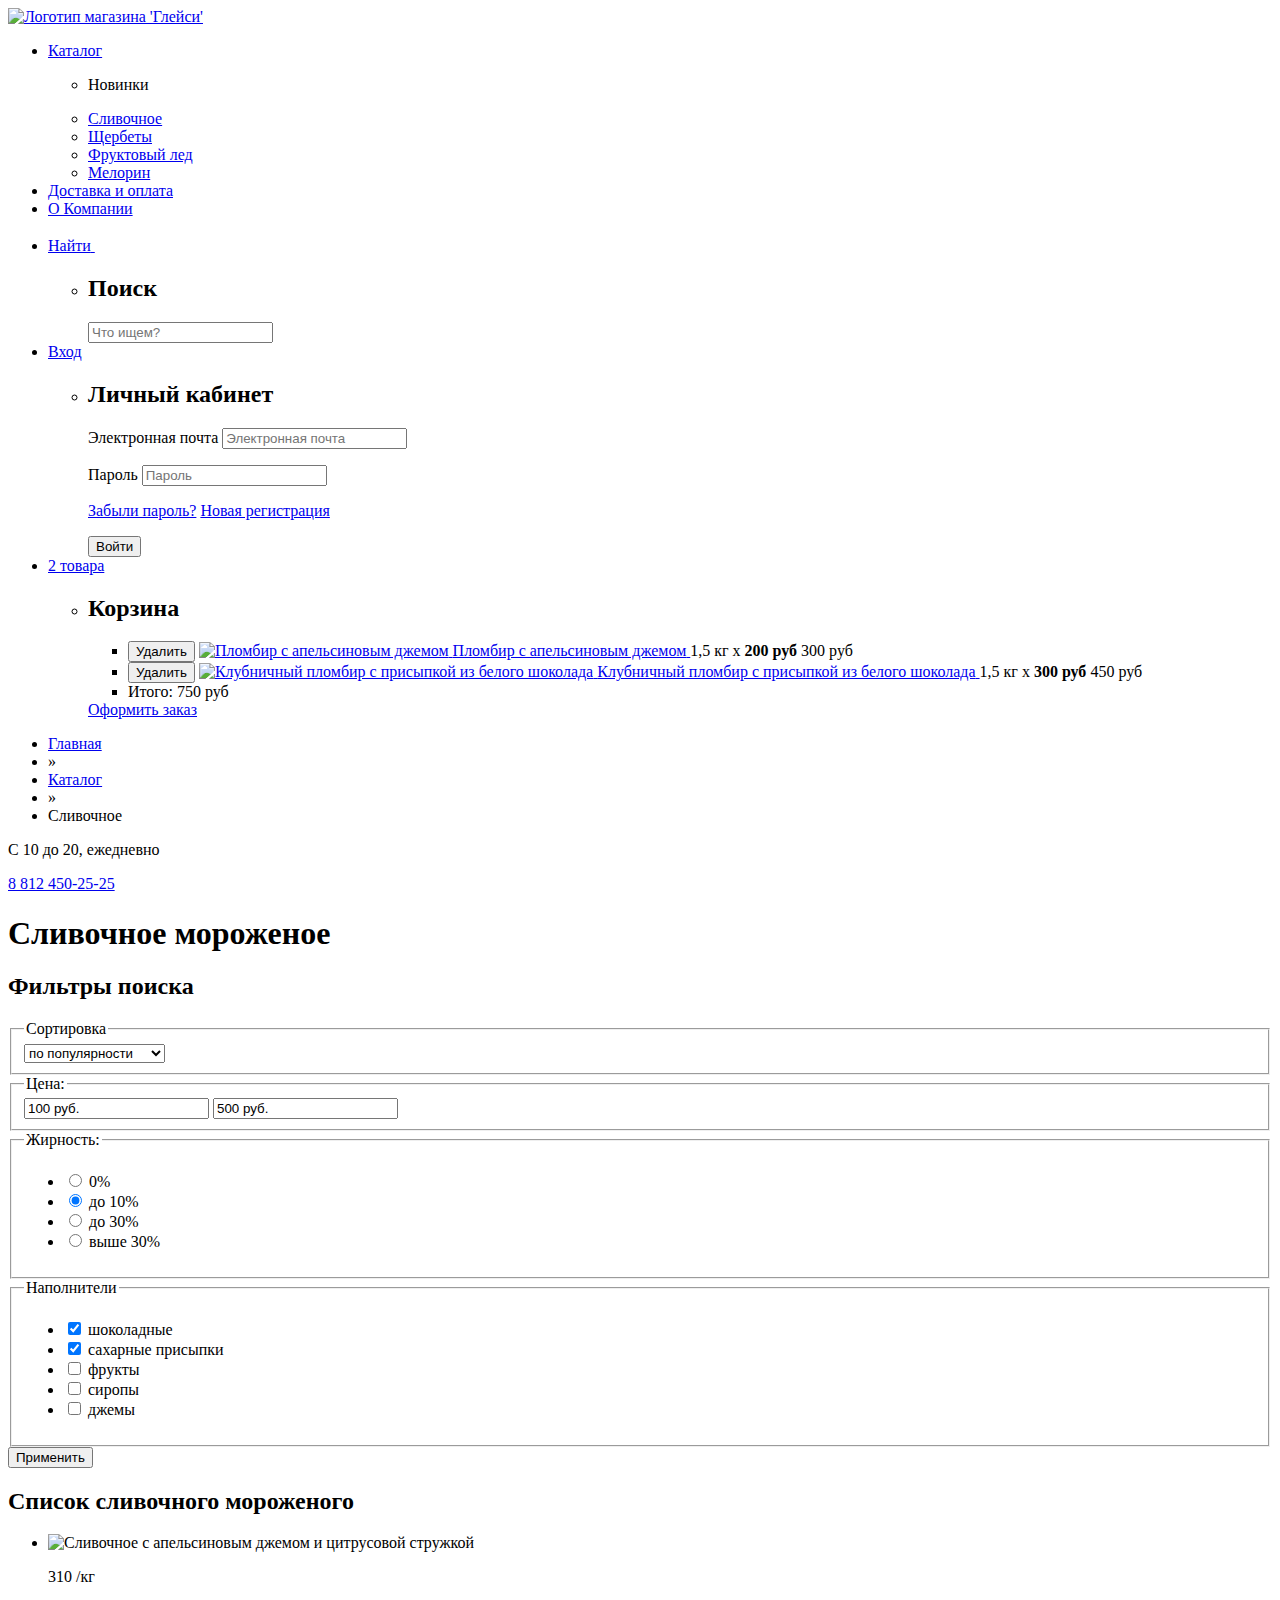
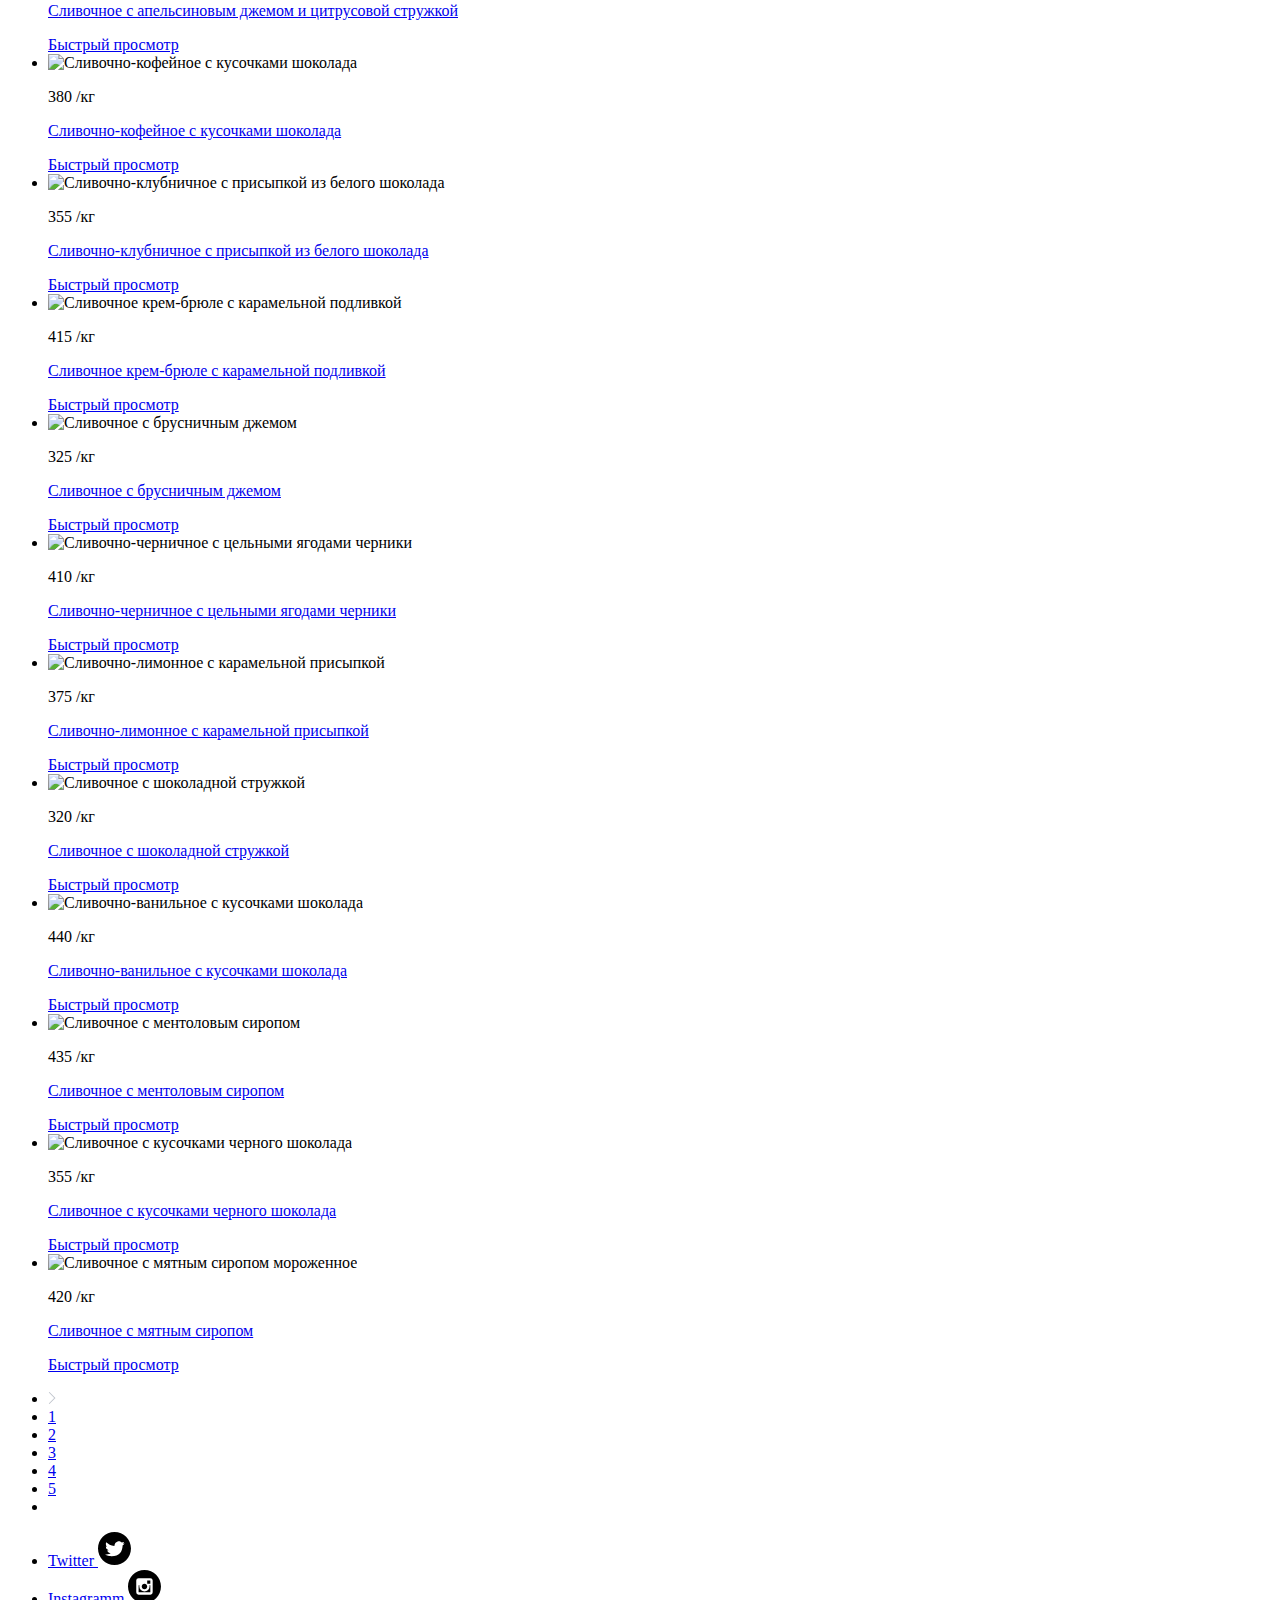
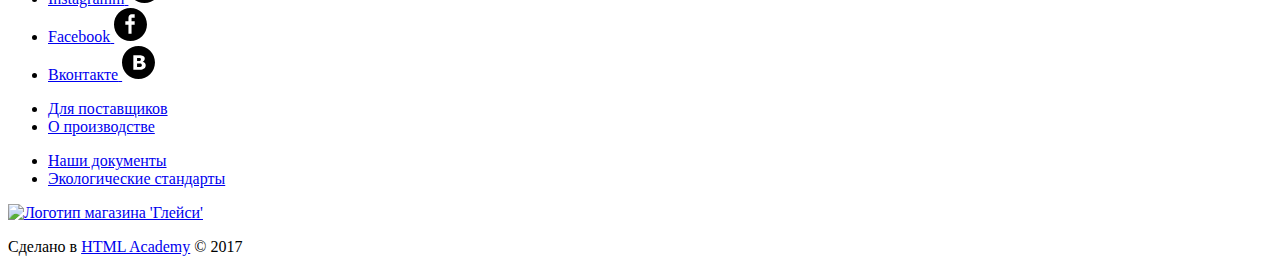
==== commit 340616fd: "Б4" ====
--- a/catalog.html
+++ b/catalog.html
@@ -5,7 +5,7 @@
     <title>HTML Academy: Глейси</title>
     <link href="https://fonts.googleapis.com/css?family=Roboto:400,700&amp;subset=cyrillic" rel="stylesheet">
     <link rel="stylesheet" href="css/normalize.css">
-    <link rel="stylesheet" href="css/style.css">
+    <link rel="stylesheet" href="css/style.min.css">
   </head>
   <body>
     <div class="site-wrapper catalog-page">
@@ -253,7 +253,7 @@
               <p class="description">
                 <a href="#">Сливочное с апельсиновым джемом и цитрусовой стружкой</a>
               </p>
-              <button type="button" class="button fast-view" name="fast-view"> Быстрый просмотр</button>
+              <a href="#" class="button fast-view"> Быстрый просмотр</a>
             </li>
             <li class="ice-cream-card">
               <img class="ice-cream-img" src="img/coffee.jpg" width="267" height="267" alt="Сливочно-кофейное с кусочками шоколада">
@@ -264,7 +264,7 @@
               <p class="description">
                 <a href="#">Сливочно-кофейное с кусочками шоколада</a>
               </p>
-              <button type="button" class="button fast-view" name="fast-view"> Быстрый просмотр</button>
+              <a href="#" class="button fast-view"> Быстрый просмотр</a>
             </li>
             <li class="ice-cream-card">
               <img class="ice-cream-img" src="img/strawberry.jpg" width="267" height="267" alt="Сливочно-клубничное с присыпкой из белого шоколада">
@@ -275,7 +275,7 @@
               <p class="description">
                 <a href="#">Сливочно-клубничное с присыпкой из белого шоколада</a>
               </p>
-              <button type="button" class="button fast-view" name="fast-view"> Быстрый просмотр</button>
+              <a href="#" class="button fast-view"> Быстрый просмотр</a>
             </li>
             <li class="ice-cream-card">
               <img class="ice-cream-img" src="img/cream-brulee.jpg" width="267" height="267" alt="Сливочное крем-брюле с карамельной подливкой">
@@ -286,7 +286,7 @@
               <p class="description">
                 <a href="#">Сливочное крем-брюле с карамельной подливкой</a>
               </p>
-              <button type="button" class="button fast-view" name="fast-view"> Быстрый просмотр</button>
+              <a href="#" class="button fast-view"> Быстрый просмотр</a>
             </li>
 
             <li class="ice-cream-card">
@@ -298,7 +298,7 @@
               <p class="description">
                 <a href="#">Сливочное с брусничным джемом</a>
               </p>
-              <button type="button" class="button fast-view" name="fast-view"> Быстрый просмотр</button>
+              <a href="#" class="button fast-view"> Быстрый просмотр</a>
             </li>
             <li class="ice-cream-card">
               <img class="ice-cream-img" src="img/blackberry.jpg" width="267" height="267" alt="Сливочно-черничное с цельными ягодами черники">
@@ -309,7 +309,7 @@
               <p class="description">
                 <a href="#">Сливочно-черничное с цельными ягодами черники</a>
               </p>
-              <button type="button" class="button fast-view" name="fast-view"> Быстрый просмотр</button>
+              <a href="#" class="button fast-view"> Быстрый просмотр</a>
             </li>
             <li class="ice-cream-card">
               <img class="ice-cream-img" src="img/lemon.jpg" width="267" height="267" alt="Сливочно-лимонное с карамельной присыпкой">
@@ -320,7 +320,7 @@
               <p class="description">
                 <a href="#">Сливочно-лимонное с карамельной присыпкой</a>
               </p>
-              <button type="button" class="button fast-view" name="fast-view"> Быстрый просмотр</button>
+              <a href="#" class="button fast-view"> Быстрый просмотр</a>
             </li>
             <li class="ice-cream-card">
               <img class="ice-cream-img" src="img/cream-chok.jpg" width="267" height="267" alt="Сливочное с шоколадной стружкой">
@@ -331,7 +331,7 @@
               <p class="description">
                 <a href="#">Сливочное с шоколадной стружкой</a>
               </p>
-              <button type="button" class="button fast-view" name="fast-view"> Быстрый просмотр</button>
+              <a href="#" class="button fast-view"> Быстрый просмотр</a>
             </li>
 
             <li class="ice-cream-card">
@@ -343,7 +343,7 @@
               <p class="description">
                 <a href="#">Сливочно-ванильное с кусочками шоколада</a>
               </p>
-              <button type="button" class="button fast-view" name="fast-view"> Быстрый просмотр</button>
+              <a href="#" class="button fast-view"> Быстрый просмотр</a>
             </li>
             <li class="ice-cream-card">
               <img class="ice-cream-img" src="img/mint.jpg" width="267" height="267" alt="Сливочное с ментоловым сиропом">
@@ -354,7 +354,7 @@
               <p class="description">
                 <a href="#">Сливочное с ментоловым сиропом</a>
               </p>
-              <button type="button" class="button fast-view" name="fast-view"> Быстрый просмотр</button>
+              <a href="#" class="button fast-view"> Быстрый просмотр</a>
             </li>
             <li class="ice-cream-card">
               <img class="ice-cream-img" src="img/cream-chok-pieces.jpg" width="267" height="267" alt="Сливочное с кусочками черного шоколада">
@@ -365,7 +365,7 @@
               <p class="description">
                 <a href="#">Сливочное с кусочками черного шоколада</a>
               </p>
-              <button type="button" class="button fast-view" name="fast-view"> Быстрый просмотр</button>
+              <a href="#" class="button fast-view"> Быстрый просмотр</a>
             </li>
             <li class="ice-cream-card">
               <img class="ice-cream-img" src="img/mint-green.jpg" width="267" height="267" alt="Сливочное с мятным сиропом мороженное">
@@ -376,7 +376,7 @@
               <p class="description">
                 <a href="#">Сливочное с мятным сиропом</a>
               </p>
-              <button type="button" class="button fast-view" name="fast-view"> Быстрый просмотр</button>
+              <a href="#" class="button fast-view"> Быстрый просмотр</a>
             </li>
           </ul>
           <ul class="pagination-list">
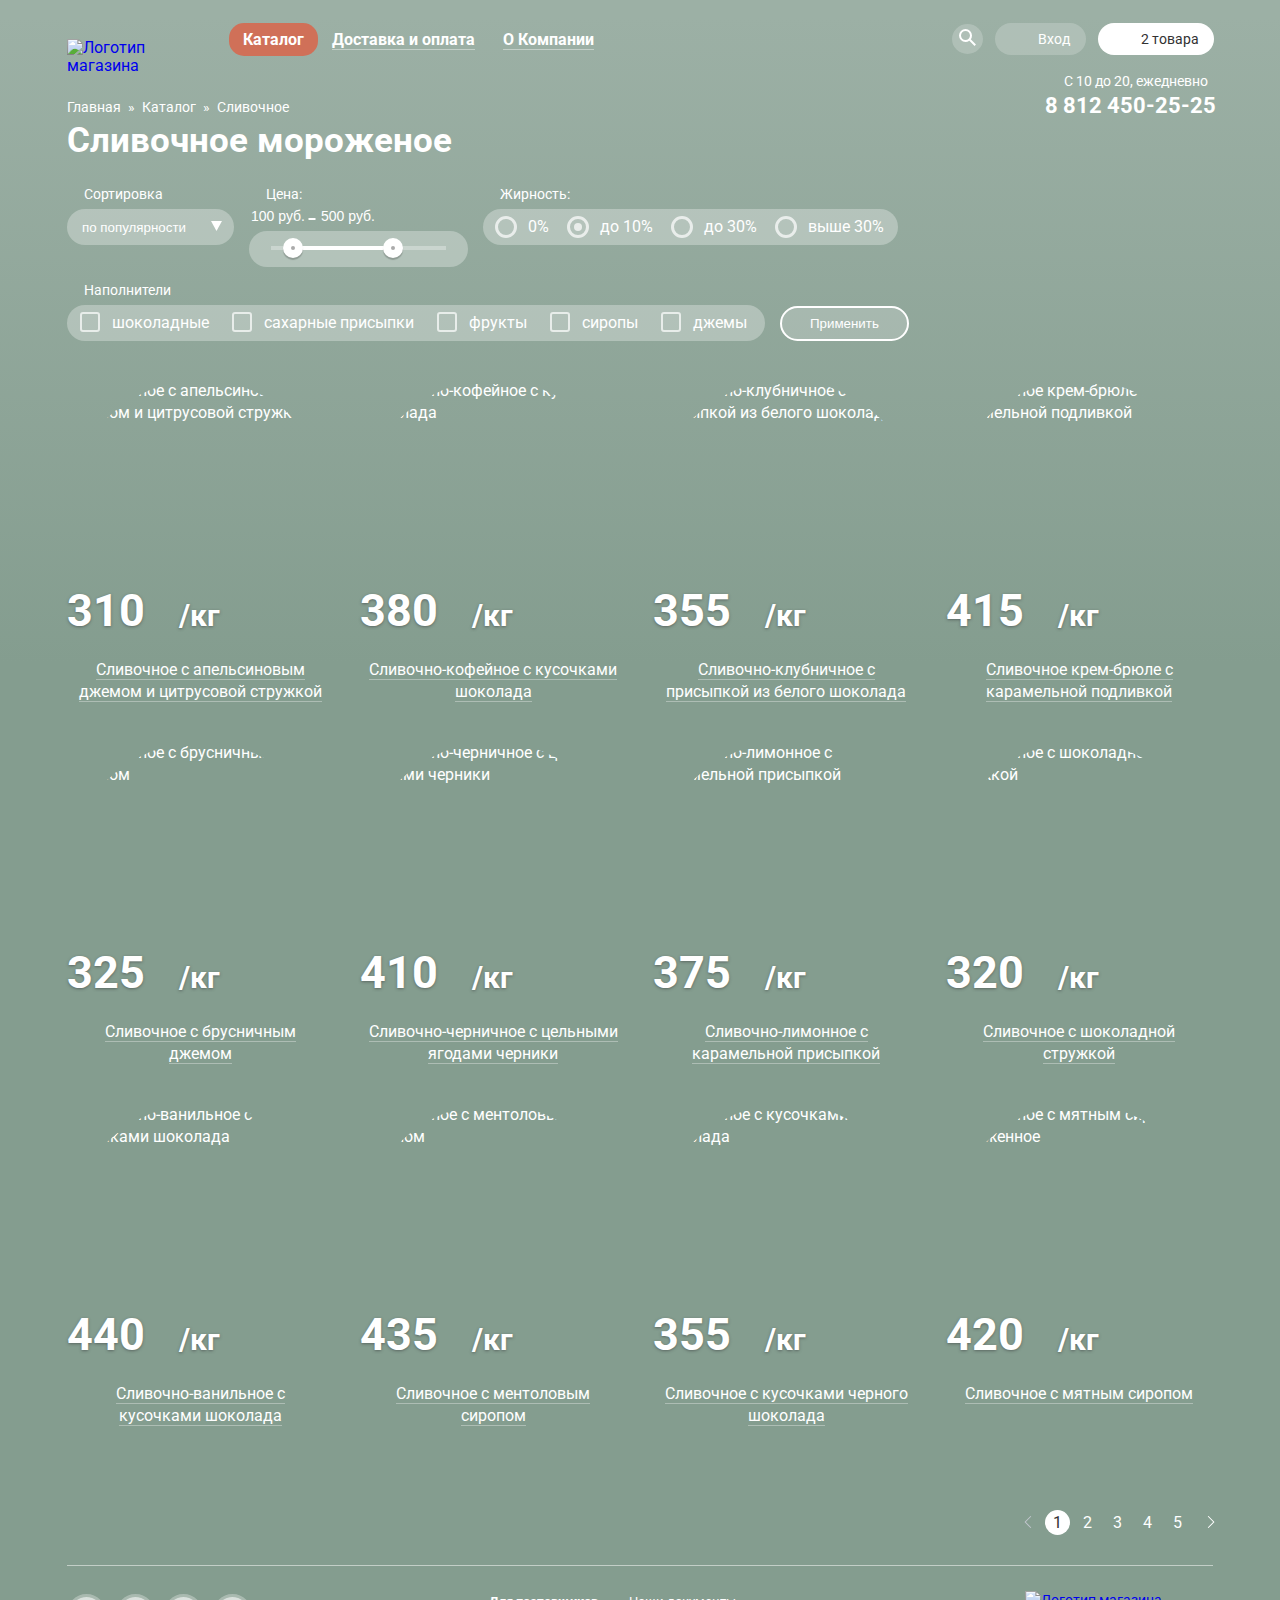
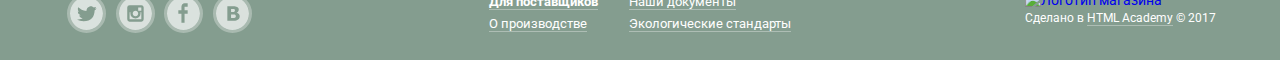
==== commit b1b61f51: "Б15" ====
--- a/catalog.html
+++ b/catalog.html
@@ -12,7 +12,7 @@
       <header class="main-header">
         <nav class="main-navigation">
           <a class="main-header-logo catalog-logo" href="index.html">
-            <img src="img/logo.svg" width="154" height="64" alt="Логотип магазина 'Глейси'">
+            <img src="img/logo.svg" width="154" height="64" alt="Логотип магазина "Глейси"">
           </a>
           <div class="navigation-container catalog-navigation">
             <ul class="site-navigation">
@@ -453,7 +453,7 @@
         </div>
         <div class="footer-copyright">
           <a href="https://htmlacademy.ru/intensive/htmlcss" class="logo-href">
-            <img src="img/logo-footer.svg" width="108" height="39" alt="Логотип магазина 'Глейси'">
+            <img src="img/logo-footer.svg" width="108" height="39" alt="Логотип магазина "Глейси"">
           </a>
           <p>Сделано в <a class="copyright" href="https://htmlacademy.ru/intensive/htmlcss">HTML Academy</a> &copy; 2017</p>
         </div>
--- a/css/style.min.css
+++ b/css/style.min.css
@@ -0,0 +1 @@
+@keyframes bounce{0%{transform:translateY(-2000px)}70%{transform:translateY(30px)}90%{transform:translateY(-10px)}to{transform:translateY(0)}}@keyframes shake{0%,to{transform:translateX(0)}10%,30%,50%,70%,90%{transform:translateX(-10px)}20%,40%,60%,80%{transform:translateX(10px)}}body{margin:0;padding:0;font-family:"Roboto","Arial",sans-serif;font-size:16px;line-height:22px;color:#fff}a{text-decoration:none}.visible-hidden{position:absolute;width:1px;height:1px;margin:-1px;border:0;padding:0;clip:rect(0 0 0 0);overflow:hidden}.site-wrapper{background-color:#849d8f;background-repeat:no-repeat;background-position:center top;transition:background-image .5s ease,background-color .5s ease}.catalog-page{background-image:linear-gradient(to bottom,#9cb0a5 1%,#849d8f 40%)}.site-wrapper::after,.site-wrapper::before{content:"";visibility:hidden}.site-wrapper::before{background-image:url(../img/index-second_slide.png)}.site-wrapper::after{background-image:url(../img/index-third-slide.png)}.main-header{width:1200px;min-width:940px;margin:0 auto}.main-navigation{display:flex;height:77px;font-size:16px;line-height:18px}.main-header-logo{align-self:flex-end;margin-right:10px;margin-left:27px;margin-bottom:2px;width:180px}.site-navigation,.subnavigation,.user-navigation{list-style:none}.navigation-container{width:100%;margin-bottom:6px;display:flex;justify-content:space-between}.catalog-navigation{margin-bottom:4px}.site-navigation{margin:0 0 -3px;padding:0;width:385px;display:flex;align-items:center}.navigation-item{padding-top:16px;padding-bottom:12px}.navigation-label{border-bottom:1px solid rgba(255,255,255,.4)}.navigation-item>a{padding:7px 14px;color:#fff;font-weight:700}.navigation-item>.active{background-color:#d07058;border-radius:15px}.active span{border-bottom:none}.navigation-item>a:focus,.navigation-item>a:hover{border:0;border-radius:20px;color:#333;background-color:#f7f6f3}.navigation-item>a:active{background-color:#eaeaea;box-shadow:inset 0 2px 1px 0 #696969}.catalog-item{position:relative}.catalog-item:hover .subnavigation,.fill-cart:hover .cart-content,.login:hover .login-form,.search-panel:hover .search-field{display:block}.subnavigation{position:absolute;top:45px;left:-6px;z-index:1;display:none;min-width:143px;margin:0;padding:0;border-radius:5px;background-color:#f8f7f4}.subnavigation a,.subnavigation p{display:block;font-size:14px;line-height:16px;color:#323232}.subnavigation p{margin:0;padding:10px 0 12px 19px;font-weight:700;border-bottom:1px solid #d1d0ce}.subnavigation a{padding:9px 0 6px 19px;font-weight:400;border:0}.subnavigation-item .active{color:#fff;background-color:#d07058}.subnavigation-item a:focus,.subnavigation-item a:hover{background-color:rgba(208,112,88,.2)}.subnavigation-item a:active{background-color:rgba(208,112,88,.5)}.subnavigation li:last-child{margin-bottom:8px}.user-navigation{display:flex;flex-wrap:wrap;align-items:center;margin:0;padding:0;width:310px}.user-navigation li:not(:last-child){margin-right:12px}.user-navigation>li:first-child{margin-left:22px}.cart-button,.login-button,.search-button{padding:8px 35px;border-radius:20px;font-size:14px;line-height:16px;color:#fff;background-color:rgba(255,255,255,.2)}.cart-button:focus,.cart-button:hover,.login-button:focus,.login-button:hover,.search-button:focus,.search-button:hover{color:#323232;background-color:#fff}.search-panel{position:relative;margin-bottom:3px;padding-top:16px;padding-bottom:12px}.search-panel a{padding:7px;border-radius:50%}.search-panel svg{position:relative;top:2px}.search-button{width:33px;height:33px}.search-field{position:absolute;right:0;top:47px;display:none;margin:0;padding:20px 15px;border-radius:5px;list-style:none;background-color:#f8f7f4}.search-field input{width:300px;padding:9px;border:1px solid #d3d3d3;border-radius:5px;font:inherit;background-color:#fff;color:#323232}.search-field input:hover{padding:8px;border:2px solid rgba(154,154,154,.52);color:#323232}.search-field input:focus{padding:8px;border:2px solid rgba(46,136,228,.52);сolor:#323232}.search-button:focus path,.search-button:hover path{fill:#000}.login{position:relative;padding-top:16px;padding-bottom:12px}.cart-button,.login-button{padding-right:16px;position:relative;padding-left:43px}.cart-button{padding-right:15px}.cart-button::before,.login-button::before{content:"";position:absolute;top:6px;left:15px;width:21px;height:21px}.login-button::before{background-image:url(../img/log-in.svg);background-repeat:no-repeat;background-position:0 0}.cart-button::before,.fill-cart .cart-button::before{background-image:url(../img/cart.svg);background-repeat:no-repeat;background-position:0 0}.empty-cart .cart-button{padding-right:33px}.fill-cart .cart-button::before{padding-top:16px;padding-bottom:12px;background-image:url(../img/cart-red.svg)}.login-button:focus::before,.login-button:hover::before{background-image:url(../img/log-in-black.svg)}.cart-button:focus::before,.cart-button:hover::before{background-image:url(../img/cart-black.svg)}.fill-cart>a{color:#323232;background-color:#fff}.fill-cart a:focus::before,.fill-cart a:hover::before{background-image:url(../img/cart-red.svg)}.login-form{position:absolute;right:-3px;top:45px;z-index:1;display:none;margin:0;padding:20px;border-radius:5px;list-style:none;background:#f8f7f4}.login-item{margin:0 0 20px;padding:0}.login-form input{width:212px;padding:12px;font:inherit;color:#323232;background-color:#fff;border:1px solid #d3d3d3;border-radius:5px}.login-form input:focus{border:2px solid rgba(46,136,228,.52);padding:11px;color:#323232}.login-form input:hover{border:2px solid rgba(154,154,154,.52);padding:11px;color:#323232}.login-form-forgot,.login-form-sin-up{display:block;font-size:13px;line-height:24px;color:#323232;text-decoration:underline;background:0 0}.contact-info a:active,.contact-info a:focus,.contact-info a:hover,.login-form-forgot:focus,.login-form-forgot:hover,.login-form-sin-up:active,.login-form-sin-up:focus .login-form-forgot:active,.login-form-sin-up:hover,.user-info a:active,.user-info a:focus,.user-info a:hover{color:#ffbc9e}.links-wrapper{display:flex;flex-direction:row-reverse;justify-content:space-between;align-items:flex-start}.links{margin:0 0 0 17px}.button.login{padding:10px 23px;border-radius:20px;font-size:18px;line-height:24px;font-weight:700}.cart{padding-top:16px;padding-bottom:12px}.fill-cart{position:relative}.cart-content{position:absolute;right:0;top:45px;z-index:1;display:none;margin:0;padding:10px 15px;width:510px;border-radius:5px;list-style:none;font-size:13px;line-height:16px;color:#323232;background-color:#f8f7f4}.cart-content>li{display:flex;flex-direction:column}.сart-table{margin:0;padding:0;width:520px;min-height:107px;list-style:none}.cart-item{position:relative;min-height:51px;font-size:13px;line-height:16px;align-items:center}.cart-item,.cart-item a{display:flex;color:#323232}.last-cart-item{padding-bottom:17px;border-bottom:1px solid #cacac7}.last-cart-item .cart-item-title{align-self:flex-end}.delete-cart-item{position:absolute;left:-2px;top:25px;width:9px;height:9px;font-size:0;background-color:transparent;border:0;cursor:pointer}.delete-cart-item::after,.delete-cart-item::before{content:"";position:absolute;top:0;left:0;width:14px;height:1px;background-color:#231f20}.delete-cart-item::before{transform:rotate(45deg)}.delete-cart-item::after{transform:rotate(-45deg)}.cart-cost span,.cart-item-img{margin-right:14px;margin-left:25px}.cart-item-title{display:block;width:217px}.cart-item-cost,.cart-item-title{margin-right:30px}.cart-item-cost b{font-size:13px;line-height:16px;color:#999;font-weight:500}.cart-cost{min-height:47px}.cart-cost span{margin-left:auto;font-size:15px;line-height:18px;color:#323232;font-weight:700}.cart-order-button{align-self:flex-end;padding:10px 15px;margin-bottom:10px;font-size:18px;line-height:24px;font-weight:700}.container{box-sizing:border-box;width:1200px;min-width:940px;margin:0 auto;padding:0 27px}.container h1{margin-top:2px;margin-bottom:25px;padding:0;font-size:35px;line-height:41px}.common-information{height:565px;margin-top:-8px}.user-info{display:flex;align-items:center;justify-content:space-between;margin:0;padding:0;font-size:14px;line-height:14px}.main-contacts a{font-size:22px;line-height:24px;font-weight:700;color:#fff}.no-breadcrumbs{justify-content:flex-end}.no-breadcrumbs .main-contacts{padding-top:4px}.has-breadcrumbs .main-contacts{margin-top:-3px;margin-right:-25px}.main-contacts p{margin:0;padding:0}.main-contacts p:first-of-type{margin-bottom:6px;padding-left:10px}.slider{width:1105px;margin:0 auto;position:relative;padding:275px 20px 0;text-align:center;color:#fff}.slider-list{margin:0;padding:0;list-style:none}.slide-title{width:700px;margin:0 auto 28px;font-size:60px;line-height:60px;font-weight:800}.slider-controls{position:absolute;bottom:20px;left:0;z-index:20;font-size:0}.slider-controls label{display:inline-block;width:17px;height:17px;margin-right:8px;vertical-align:top;background-color:transparent;border:2px solid #fff;border-radius:50%;cursor:pointer}.slide{display:none}.slider-controls label:hover{background-color:rgba(255,255,255,.4)}#product-1:checked~.site-wrapper #slide1,#product-2:checked~.site-wrapper #slide2,#product-3:checked~.site-wrapper #slide3{display:block}#product-1:checked~.site-wrapper label[for=product-1],#product-2:checked~.site-wrapper label[for=product-2],#product-3:checked~.site-wrapper label[for=product-3]{background-color:#fff}#product-1:checked~.site-wrapper{background-color:#849d8f;background-image:url(../img/index-first_slide.png)}#product-2:checked~.site-wrapper{background-color:#8996a6;background-image:url(../img/index-second_slide.png)}#product-3:checked~.site-wrapper{background-color:#9d8b84;background-image:url(../img/index-third-slide.png)}.slide-button{padding:12px 44px;font-weight:600;font-size:31px;line-height:41px}.button{display:inline-block;text-align:center;color:#fff;vertical-align:top;text-decoration:none;text-shadow:0 2px 5px rgba(160,32,11,.76);background-color:#f26843;background-image:linear-gradient(to bottom,#f26843 0,#e74a35 100%);border-radius:30px;box-shadow:0 1px 1px #ac1000;border:0;cursor:pointer}.button:focus,.button:hover{background-color:#ed705e;background-image:linear-gradient(90deg,#ed705e 0,#f58669 100%);box-shadow:0 2px 0 0 #ac1000}.button:active{background-color:#e74a35;background-image:linear-gradient(90deg,#e74a35 0,#f26843 100%);box-shadow:inset 0 2px 2px 0 #942718}.spetial-offer{padding:13px 0 0;display:flex;justify-content:space-between;font-weight:700}.spetial-offer>div{display:flex;flex-direction:column;width:560px;height:228px;border-radius:15px;font-size:18px;line-height:22px;color:#fff}.spetial-offer p{margin:0;padding:15px 25px 0 18px}.offer-lead{padding-top:16px;padding-bottom:13px;font-size:35px;line-height:41px}.spetial-offer-chocolate,.spetial-offer-raspberries{background-color:#b20026;background-image:url(../img/raspberries.jpg);background-position:50% 50%;background-repeat:no-repeat;background-size:cover}.spetial-offer-chocolate{background-color:#4d2811;background-image:url(../img/chocolate.jpg)}.spetial-offer .button{align-self:flex-end;margin-right:22px;margin-top:45px;padding:12px 23px}.spetial-offer .want-chocolate{padding:11px 21px}.hits{padding-top:40px;min-height:363px}.description a{color:#fff;border-bottom:1px solid #adbdb4}.description a:active,.description a:focus,.description a:hover{color:#ffbc9e;border-bottom-color:#ffbc9e}.advantages{min-height:256px;margin:0;padding:24px 20px;border-radius:15px;color:#323232;background-color:#f1e8d5;background-image:url(../img/vuffles.png);background-position:top left;background-repeat:repeat;background-size:auto}.advantages-lead{margin:0;padding:0;font-size:24px;line-height:30px;font-weight:500}.advantages-list{list-style:none}.useful-information{padding:0;margin:40px 0;height:220px;display:flex;justify-content:space-between}.news,.subscribe-form{width:560px;border-radius:15px}.subscribe-form{width:549px}.news{margin-right:auto;color:#323232;background-color:#fff;background-image:url(../img/news-bg.jpg);background-position:17% 39%;background-repeat:no-repeat;background-size:auto}.news h3{margin:23px 0 0 20px;font-size:16px;line-height:22px}.more-information{display:block;width:52%;margin-left:20px;margin-top:4px;font-size:24px;line-height:30px;color:#323232;font-weight:700;text-decoration:underline}.useful-information a:active,.useful-information a:focus,.useful-information a:hover{color:#e84d37;border-bottom-color:#f9cdc4}.subscribe-form{color:#323232;background-color:#f8f7f4;border:5px solid #fe9e90;border-image:url(../img/letter-bg.svg) 5 round round}.subscribe-form p{margin:30px 20px;color:#5a5a5a}.subscribe-form form{margin-left:21px;padding-top:5px}.subscribe-form input[type=email]{font:inherit;color:#323232;background-color:#fff;border:1px solid #d3d3d3;border-radius:5px;padding:10px 13px;width:339px}.subscribe-form input[type=email]:focus{border:2px solid rgba(46,136,228,.52);padding:9px 12px;color:#323232}.subscribe-form input[type=email]:hover{border:2px solid rgba(154,154,154,.52);padding:9px 12px;color:#323232}.subscribe-button{font-size:18px;line-height:24px;padding:9px 18px;margin-left:7px;margin-top:-1px}.map{height:427px;margin:0 -27px 1px;display:flex;justify-content:flex-end;align-items:center;position:relative;color:#323232;background-color:#c7c6c5;background-image:url(../img/map.jpg);background-position:50% 50%;background-repeat:no-repeat;background-size:cover}.map-legend{position:absolute;top:62px;right:28px;width:252px;padding-top:27px;padding-left:25px;padding-right:24px;border-radius:15px;font-size:14px;line-height:20px;background-color:#fff}.map-legend-address{margin:0;padding:0}.map-legend-contacts{margin:16px 0 0;padding:0}.map-legend strong{display:block;margin-top:4px;font-size:18px;line-height:24px}.callback-form-button{margin-top:25px;margin-bottom:32px;padding:10px 28px;font-size:18px;line-height:24px}.main-footer{width:1146px;margin:0 auto;padding:28px 0 27px;display:flex;justify-content:space-between;align-items:center;border-top:1px solid rgba(255,255,255,.5);font-size:14px;line-height:18px}.social-wrapper{width:185px;max-width:185px}.footer-social{margin:0;padding:0;display:flex;justify-content:space-between;list-style:none}.documents-wrapper{display:flex;width:345px;margin-top:-10px;font-size:13px;line-height:18px;list-style:none}.footer-documents{margin:0;padding:0;display:flex;flex-direction:column;list-style:none}.footer-documents li:first-of-type{margin-top:8px}.footer-documents li:last-of-type{padding-top:4px}.social-button{display:block;width:33px;height:33px;border:3px solid rgba(255,255,255,.3);border-radius:50%}.icon-path{fill:#fff;opacity:.7}.icon-path:focus,.icon-path:hover{opacity:1}.icon-path:active{fill:#fff}.copyright,.footer-documents a,.footer-social a{color:#fff}.copyright,.footer-documents a{border-bottom:1px solid #adbdb4}.copyright.active,.copyright:hover,.footer-documents a:active,.footer-documents a:focus .copyright:focus,.footer-documents a:hover{color:#ffbc9e;border-bottom-color:#ffbc9e}.social::before{content:"";position:absolute;top:10px;width:60px;height:60px;background-repeat:no-repeat;background-position:0 0}a.bold-href{font-weight:700}.left li:first-of-type::before{content:"";position:absolute;left:-22px;top:10px;width:15px;height:15px;background-image:url(../img/like.svg);background-repeat:no-repeat;background-position:0 0}.modal-callback input:focus,.modal-callback textarea:focus{border:2px solid #c7c6c5}.callback-submit{align-self:flex-end;padding:10px 25px}.modal-callback h2{margin:0 0 25px;padding:0;font-size:24px;line-height:28px;color:#323232}.breadcrumbs{margin:18px 0 0;padding:0;display:flex;list-style:none}.crumb{position:relative;padding-right:7px;font-size:14px;line-height:16px}.crumb,.crumb a{color:#fff}.filters{margin-bottom:39px}.filters fieldset{margin:0 15px 0 0;padding:0;border:0}.filters legend{margin-left:15px;margin-bottom:7px;font-size:14px;line-height:16px;color:#fff}.filters input{font-size:16px;line-height:18px;color:#fff}.filters-sorting{padding-right:25px;color:#fff;background-color:transparent;border:0;-webkit-appearance:none;-moz-appearance:none;appearance:none}.filters-sorting:focus,.filters-sorting:hover{color:#323232}.filters-sorting:focus+.icon-down path,.filters-sorting:hover+.icon-down path{fill:#323232}.filters-background{padding:7px 12px;background-color:rgba(255,255,255,.3);border-radius:25px}.select{position:relative;display:inline-block;vertical-align:top;padding:7px 8px 7px 15px}.icon-down{position:absolute;right:12px;top:12px;z-index:1;pointer-events:none;box-sizing:border-box}.price-controls,.price-controls label{display:inline-block;vertical-align:top}.price-controls{position:relative}.price-controls label{font-size:14px;line-height:16px;cursor:pointer}.price-controls input{width:55px;margin:0;font-size:14px;line-height:16px;background:0 0;border:0}.price-controls .max-price,.price-controls .min-price{width:60px;margin-right:6px;margin-top:-2px}.price-controls::after{content:"";position:absolute;top:45%;left:46%;width:7px;height:2px;background:#fff;transform:translate(-50%,-50%)}.ranges{position:relative;width:215px}.ranges .filters-background{width:195px;height:20px}.range-controls{position:absolute;bottom:17px;left:17px}.scale{width:175px;height:4px;background:rgba(255,255,255,.3);margin-left:5px}.bar{width:103px;height:4px;background:#fff;margin-left:25px}.range-toggle{position:absolute;top:-8px;width:4px;height:4px;background:#ababab;border:8px solid #fff;border-radius:50%;box-shadow:0 2px 1px 0 rgba(0,1,1,.2);cursor:pointer}.range-toggle-min{left:17px}.range-toggle-max{right:43px}.range-toggle:hover{width:6px;height:6px;cursor:pointer}.filters-background ul{padding:0;margin:0;list-style:none}.filter-option{display:inline-block;vertical-align:top;padding-left:33px;padding-right:14px}.filter-option label{position:relative;display:block;cursor:pointer;user-select:none}.radio-filter+label::before{content:"";position:absolute;left:-33px;top:0;width:16px;height:16px;border:3px solid rgba(255,255,255,.7);border-radius:50%}.radio-filter:focus+label::before,.radio-filter:hover+label::before{border-color:#fff}.radio-filter:checked+label::after{content:"";position:absolute;top:7px;left:-26px;width:8px;height:8px;background-color:rgba(255,255,255,.7);border-radius:50%}.radio-filter:checked:focus+label::after,.radio-filter:checked:hover+label::after{background-color:#fff}.fillers{margin-right:15px}.fillers .filters-background{padding-right:0}.checklist{padding-right:18px;padding-left:33px}.checklist input,.filter-option input{display:none}.checkbox-filter+label::before{content:"";position:absolute;left:-32px;top:0;width:16px;height:16px;border:2px solid rgba(255,255,255,.7);border-radius:3px}.checkbox-filter:hover+label::before{border-color:#fff}.checkbox-filter:checked+label::after{content:"";position:absolute;top:-2px;left:-33px;width:24px;height:24px;background-image:url(../img/checkbox-on.svg);background-repeat:no-repeat;background-position:0 0;opacity:.8}.checkbox-filter:checked:focus+label::after,.checkbox-filter:checked:hover+label::after{opacity:1}.filters-submit{align-self:flex-end;padding:8px 28px;border:2px solid #fff;border-radius:25px;color:#fff;background-color:rgba(255,255,255,.2);cursor:pointer}.filters-submit:focus,.filters-submit:hover{color:#323232;background-color:#fff}.filters-submit:active{padding:10px 30px;color:#323232;background-color:#eaeaea;border:0;box-shadow:inset 0 2px 1px 0 #696969}.pagination-list{padding:0 0 31px;margin:0 -15px 0 0;height:56px;display:flex;justify-content:flex-end;align-items:flex-end;list-style:none}.pagination-item a{padding:3px 8px;border-radius:50%;font-size:16px;line-height:18px;color:#fff}.active a{color:#323232;background-color:#fff}.pagination-item a:focus,.pagination-item a:hover{background-color:rgba(255,255,255,.4)}.pagination-item{margin-right:5px}.pagination-item:last-of-type{margin-left:4px}.prev_page svg{transform:rotate(180deg)}.disabled:focus,.disabled:hover{background:0 0}.advantages-list{margin:0;padding:0;display:flex;flex-wrap:wrap;justify-content:space-around}.advantages-list li{position:relative;width:50%;margin-bottom:2px}.advantages-list p{margin:20px 0 0;padding-left:56px;padding-right:10px}.fourth p,.second p{padding-left:70px}.advantages-list li::before,.value::after{position:absolute;background-repeat:no-repeat;background-position:0 0}.advantages-list li::before{content:"";top:8px;left:0;width:60px;height:60px}.advantages-list .first::before{background-image:url(../img/ice-cream.svg)}.advantages-list .second::before{left:12px;background-image:url(../img/cow.svg)}.advantages-list .third::before{background-image:url(../img/eco.svg)}.advantages-list .fourth::before{left:12px;background-image:url(../img/thermometer.svg)}.left{position:relative;margin-left:23px;margin-right:31px}.footer-copyright{width:215px;margin-right:-27px;margin-top:-10px}.footer-copyright p{margin:0;padding:0;font-size:12px;line-height:18px}.main-contacts{width:215px;height:100%;margin-right:-25px;text-align:center}.filters-first-row,.filters-second-row{display:flex}.filters-first-row{margin-bottom:15px}.sotring{margin-right:17px}.ranges .legend{margin-left:11px;margin-bottom:5px}.ranges .filters-background{padding:8px 12px}.fat-level .legend{margin-left:14px}.fat-level .filters-background{padding-right:0}.catalog{display:flex;flex-wrap:wrap;justify-content:space-between;margin:0;padding:0;list-style:none}.ice-cream-list,.ice-cream-list .ice-cream-img{margin-bottom:12px}.ice-cream-card{position:relative;width:267px;min-height:324px;margin-bottom:38px;display:flex;justify-content:flex-end;flex-direction:column}.ice-cream-img{width:267px;height:267px;margin-bottom:14px;border-radius:50%;z-index:9}.price{position:absolute;margin:0;bottom:66px;font-size:45px;font-weight:700;text-shadow:0 1px 3px rgba(49,50,53,.5);z-index:9}.price,.value,.weight{line-height:45px}.value{margin:0;padding-right:35px;font-size:45px;font-weight:700}.value::after{content:url(../img/rub.svg);top:4px;right:40px;width:31px;height:36px}.weight{margin-left:-12px;font-size:30px;text-shadow:0 1px 3px rgba(49,50,53,.5)}.description{margin:0;min-height:45px;padding-left:6px;padding-right:7px;text-align:center;z-index:9}.fast-view{position:absolute;bottom:-55px;left:30px;display:none;padding:10px 20px;font-size:18px;line-height:24px;font-weight:700;text-align:center;color:#fff;cursor:pointer}.ice-cream-card::after{position:absolute;content:"";left:-13px;top:-8px;width:293px;height:405px;border-radius:5px}.best-offers::before{content:"";position:absolute;top:0;z-index:15;width:60px;height:60px;background-image:url(../img/hit.svg);background-position:0 0}.ice-cream-card:focus>.fast-view,.ice-cream-card:hover>.fast-view{display:block;z-index:10}.ice-cream-card:focus::after,.ice-cream-card:hover::after{background-color:rgba(248,247,244,.2);box-shadow:0 20px 20px 0 rgba(0,0,0,.4);z-index:7}.ice-cream-card:focus,.ice-cream-card:hover{z-index:10}.modal{position:fixed;display:none;color:#323232;background-color:#f8f7f4}.modal-callback{top:340px;left:50%;margin-left:-235px;width:425px;padding:25px;border-radius:15px}.modal-close{position:absolute;top:20px;right:20px;width:18px;height:20px;font-size:0;background-color:transparent;border:0;cursor:pointer}.modal-close::after,.modal-close::before{content:"";position:absolute;top:8px;width:18px;height:3px;background-color:#231f20}.modal-close::before{transform:rotate(45deg)}.modal-close::after{transform:rotate(-45deg)}.callback{display:flex;flex-direction:column}.callback-item{margin:0 0 20px;padding:0}.modal-callback input,.modal-callback textarea{padding:9px;font:inherit;color:#323232;background-color:#fff;border:1px solid #d3d3d3;border-radius:5px}.modal-callback input:focus,.modal-callback textarea:focus{border:2px solid rgba(46,136,228,.52);padding:8px;color:#323232}.modal-callback input:hover,.modal-callback textarea:hover{border:2px solid rgba(154,154,154,.52);padding:8px;color:#323232}.modal-callback input[type=email],.modal-callback input[type=text]{width:265px}.modal-callback textarea{margin-bottom:25px;width:406px;resize:none}.button.callback-submit{align-self:flex-end;padding:10px 25px}.modal-mask{position:fixed;top:0;left:0;z-index:30;display:none;width:100%;height:100%;background-color:rgba(0,0,0,.4)}.show-modal{display:block;animation:bounce .6s}.error-modal{animation:shake .6s}.visible{display:block}iframe{border:0}
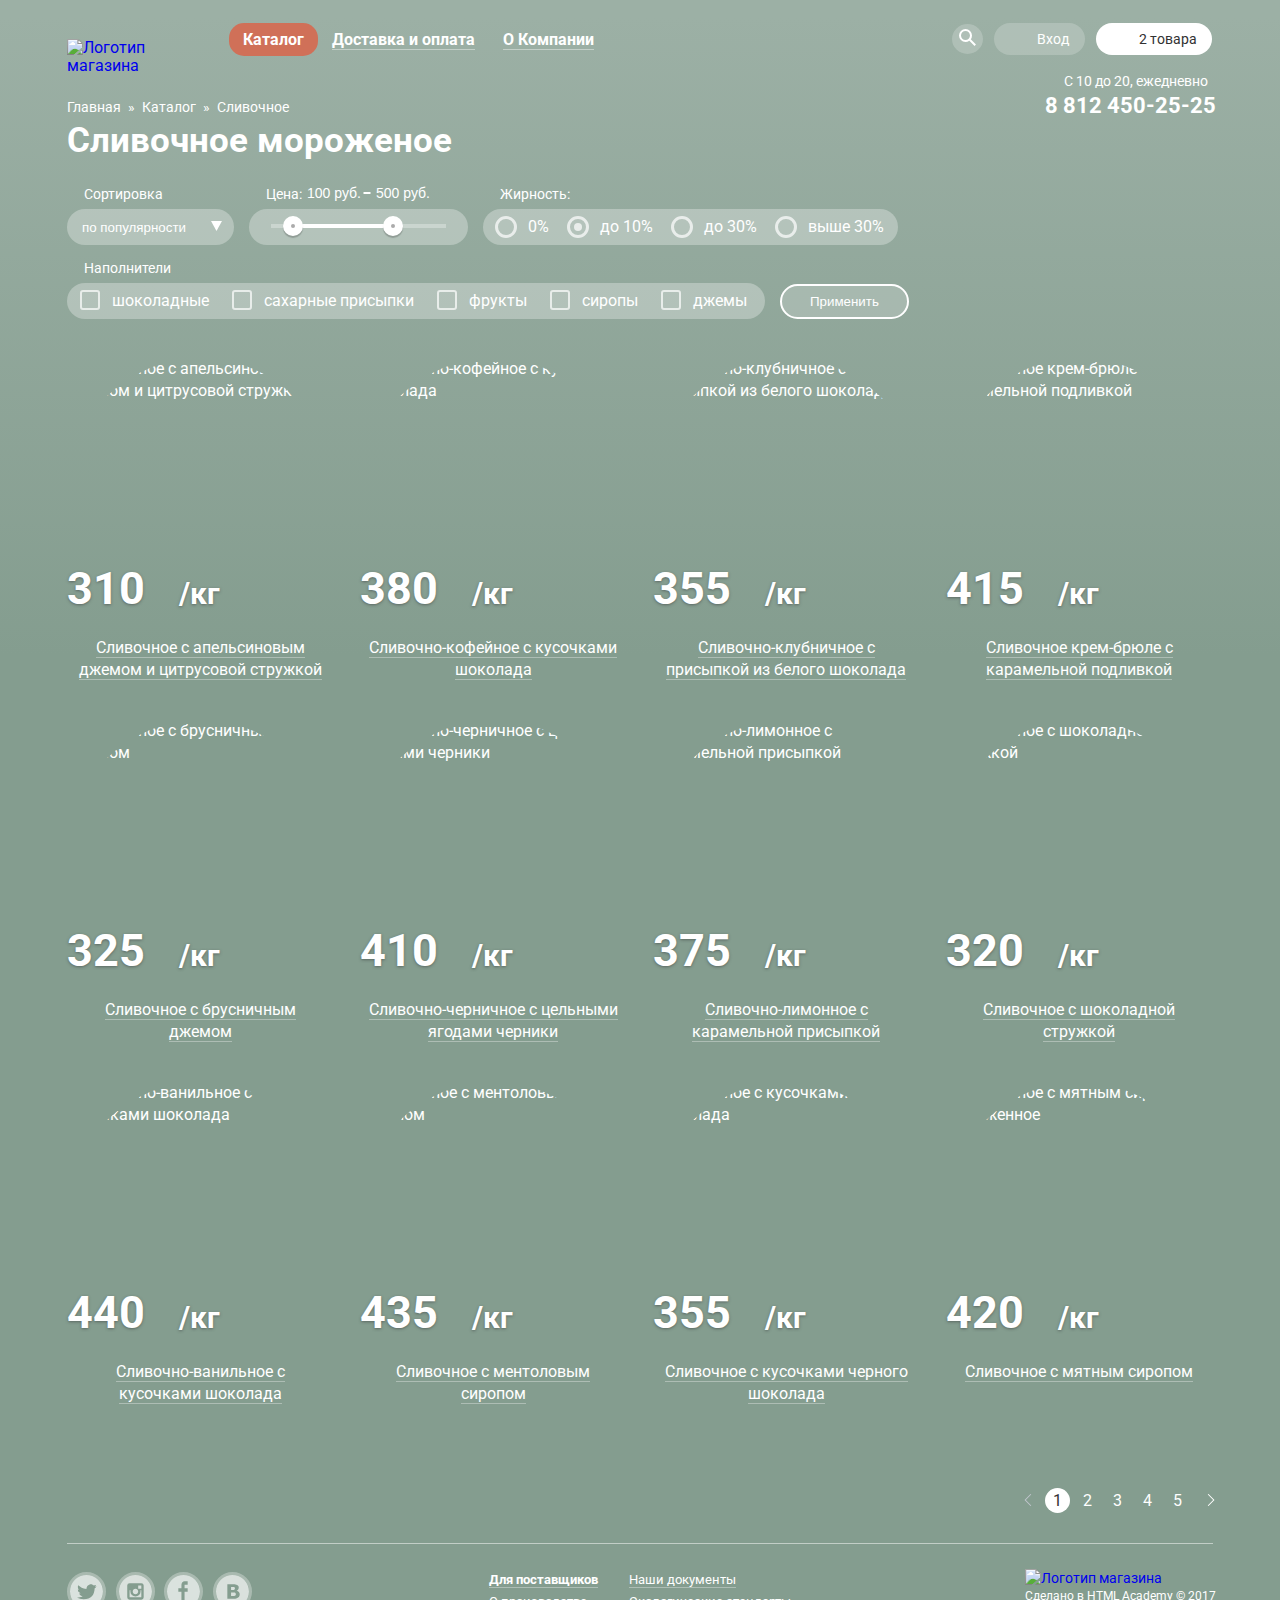
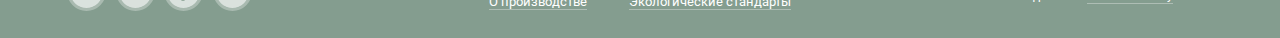
==== commit 75aab66d: "Б11" ====
--- a/catalog.html
+++ b/catalog.html
@@ -169,11 +169,12 @@
               <fieldset class="ranges">
                 <legend>
                   <span class="range-label">Цена:</span>
+                  <div class="price-controls">
+                      <label class="min-price"><input type="text" name="min-price" value="100 руб."></label>
+                      <label class="max-price"><input type="text" name="max-price" value="500 руб."></label>
+                  </div>
                 </legend>
-                <div class="price-controls">
-                    <label class="min-price"><input type="text" name="min-price" value="100 руб."></label>
-                    <label class="max-price"><input type="text" name="max-price" value="500 руб."></label>
-                </div>
+
 
                 <div class="filters-background">
                   <div class="range-controls">
--- a/css/style.min.css
+++ b/css/style.min.css
@@ -1 +1 @@
-@keyframes bounce{0%{transform:translateY(-2000px)}70%{transform:translateY(30px)}90%{transform:translateY(-10px)}to{transform:translateY(0)}}@keyframes shake{0%,to{transform:translateX(0)}10%,30%,50%,70%,90%{transform:translateX(-10px)}20%,40%,60%,80%{transform:translateX(10px)}}body{margin:0;padding:0;font-family:"Roboto","Arial",sans-serif;font-size:16px;line-height:22px;color:#fff}a{text-decoration:none}.visible-hidden{position:absolute;width:1px;height:1px;margin:-1px;border:0;padding:0;clip:rect(0 0 0 0);overflow:hidden}.site-wrapper{background-color:#849d8f;background-repeat:no-repeat;background-position:center top;transition:background-image .5s ease,background-color .5s ease}.catalog-page{background-image:linear-gradient(to bottom,#9cb0a5 1%,#849d8f 40%)}.site-wrapper::after,.site-wrapper::before{content:"";visibility:hidden}.site-wrapper::before{background-image:url(../img/index-second_slide.png)}.site-wrapper::after{background-image:url(../img/index-third-slide.png)}.main-header{width:1200px;min-width:940px;margin:0 auto}.main-navigation{display:flex;height:77px;font-size:16px;line-height:18px}.main-header-logo{align-self:flex-end;margin-right:10px;margin-left:27px;margin-bottom:2px;width:180px}.site-navigation,.subnavigation,.user-navigation{list-style:none}.navigation-container{width:100%;margin-bottom:6px;display:flex;justify-content:space-between}.catalog-navigation{margin-bottom:4px}.site-navigation{margin:0 0 -3px;padding:0;width:385px;display:flex;align-items:center}.navigation-item{padding-top:16px;padding-bottom:12px}.navigation-label{border-bottom:1px solid rgba(255,255,255,.4)}.navigation-item>a{padding:7px 14px;color:#fff;font-weight:700}.navigation-item>.active{background-color:#d07058;border-radius:15px}.active span{border-bottom:none}.navigation-item>a:focus,.navigation-item>a:hover{border:0;border-radius:20px;color:#333;background-color:#f7f6f3}.navigation-item>a:active{background-color:#eaeaea;box-shadow:inset 0 2px 1px 0 #696969}.catalog-item{position:relative}.catalog-item:hover .subnavigation,.fill-cart:hover .cart-content,.login:hover .login-form,.search-panel:hover .search-field{display:block}.subnavigation{position:absolute;top:45px;left:-6px;z-index:1;display:none;min-width:143px;margin:0;padding:0;border-radius:5px;background-color:#f8f7f4}.subnavigation a,.subnavigation p{display:block;font-size:14px;line-height:16px;color:#323232}.subnavigation p{margin:0;padding:10px 0 12px 19px;font-weight:700;border-bottom:1px solid #d1d0ce}.subnavigation a{padding:9px 0 6px 19px;font-weight:400;border:0}.subnavigation-item .active{color:#fff;background-color:#d07058}.subnavigation-item a:focus,.subnavigation-item a:hover{background-color:rgba(208,112,88,.2)}.subnavigation-item a:active{background-color:rgba(208,112,88,.5)}.subnavigation li:last-child{margin-bottom:8px}.user-navigation{display:flex;flex-wrap:wrap;align-items:center;margin:0;padding:0;width:310px}.user-navigation li:not(:last-child){margin-right:12px}.user-navigation>li:first-child{margin-left:22px}.cart-button,.login-button,.search-button{padding:8px 35px;border-radius:20px;font-size:14px;line-height:16px;color:#fff;background-color:rgba(255,255,255,.2)}.cart-button:focus,.cart-button:hover,.login-button:focus,.login-button:hover,.search-button:focus,.search-button:hover{color:#323232;background-color:#fff}.search-panel{position:relative;margin-bottom:3px;padding-top:16px;padding-bottom:12px}.search-panel a{padding:7px;border-radius:50%}.search-panel svg{position:relative;top:2px}.search-button{width:33px;height:33px}.search-field{position:absolute;right:0;top:47px;display:none;margin:0;padding:20px 15px;border-radius:5px;list-style:none;background-color:#f8f7f4}.search-field input{width:300px;padding:9px;border:1px solid #d3d3d3;border-radius:5px;font:inherit;background-color:#fff;color:#323232}.search-field input:hover{padding:8px;border:2px solid rgba(154,154,154,.52);color:#323232}.search-field input:focus{padding:8px;border:2px solid rgba(46,136,228,.52);сolor:#323232}.search-button:focus path,.search-button:hover path{fill:#000}.login{position:relative;padding-top:16px;padding-bottom:12px}.cart-button,.login-button{padding-right:16px;position:relative;padding-left:43px}.cart-button{padding-right:15px}.cart-button::before,.login-button::before{content:"";position:absolute;top:6px;left:15px;width:21px;height:21px}.login-button::before{background-image:url(../img/log-in.svg);background-repeat:no-repeat;background-position:0 0}.cart-button::before,.fill-cart .cart-button::before{background-image:url(../img/cart.svg);background-repeat:no-repeat;background-position:0 0}.empty-cart .cart-button{padding-right:33px}.fill-cart .cart-button::before{padding-top:16px;padding-bottom:12px;background-image:url(../img/cart-red.svg)}.login-button:focus::before,.login-button:hover::before{background-image:url(../img/log-in-black.svg)}.cart-button:focus::before,.cart-button:hover::before{background-image:url(../img/cart-black.svg)}.fill-cart>a{color:#323232;background-color:#fff}.fill-cart a:focus::before,.fill-cart a:hover::before{background-image:url(../img/cart-red.svg)}.login-form{position:absolute;right:-3px;top:45px;z-index:1;display:none;margin:0;padding:20px;border-radius:5px;list-style:none;background:#f8f7f4}.login-item{margin:0 0 20px;padding:0}.login-form input{width:212px;padding:12px;font:inherit;color:#323232;background-color:#fff;border:1px solid #d3d3d3;border-radius:5px}.login-form input:focus{border:2px solid rgba(46,136,228,.52);padding:11px;color:#323232}.login-form input:hover{border:2px solid rgba(154,154,154,.52);padding:11px;color:#323232}.login-form-forgot,.login-form-sin-up{display:block;font-size:13px;line-height:24px;color:#323232;text-decoration:underline;background:0 0}.contact-info a:active,.contact-info a:focus,.contact-info a:hover,.login-form-forgot:focus,.login-form-forgot:hover,.login-form-sin-up:active,.login-form-sin-up:focus .login-form-forgot:active,.login-form-sin-up:hover,.user-info a:active,.user-info a:focus,.user-info a:hover{color:#ffbc9e}.links-wrapper{display:flex;flex-direction:row-reverse;justify-content:space-between;align-items:flex-start}.links{margin:0 0 0 17px}.button.login{padding:10px 23px;border-radius:20px;font-size:18px;line-height:24px;font-weight:700}.cart{padding-top:16px;padding-bottom:12px}.fill-cart{position:relative}.cart-content{position:absolute;right:0;top:45px;z-index:1;display:none;margin:0;padding:10px 15px;width:510px;border-radius:5px;list-style:none;font-size:13px;line-height:16px;color:#323232;background-color:#f8f7f4}.cart-content>li{display:flex;flex-direction:column}.сart-table{margin:0;padding:0;width:520px;min-height:107px;list-style:none}.cart-item{position:relative;min-height:51px;font-size:13px;line-height:16px;align-items:center}.cart-item,.cart-item a{display:flex;color:#323232}.last-cart-item{padding-bottom:17px;border-bottom:1px solid #cacac7}.last-cart-item .cart-item-title{align-self:flex-end}.delete-cart-item{position:absolute;left:-2px;top:25px;width:9px;height:9px;font-size:0;background-color:transparent;border:0;cursor:pointer}.delete-cart-item::after,.delete-cart-item::before{content:"";position:absolute;top:0;left:0;width:14px;height:1px;background-color:#231f20}.delete-cart-item::before{transform:rotate(45deg)}.delete-cart-item::after{transform:rotate(-45deg)}.cart-cost span,.cart-item-img{margin-right:14px;margin-left:25px}.cart-item-title{display:block;width:217px}.cart-item-cost,.cart-item-title{margin-right:30px}.cart-item-cost b{font-size:13px;line-height:16px;color:#999;font-weight:500}.cart-cost{min-height:47px}.cart-cost span{margin-left:auto;font-size:15px;line-height:18px;color:#323232;font-weight:700}.cart-order-button{align-self:flex-end;padding:10px 15px;margin-bottom:10px;font-size:18px;line-height:24px;font-weight:700}.container{box-sizing:border-box;width:1200px;min-width:940px;margin:0 auto;padding:0 27px}.container h1{margin-top:2px;margin-bottom:25px;padding:0;font-size:35px;line-height:41px}.common-information{height:565px;margin-top:-8px}.user-info{display:flex;align-items:center;justify-content:space-between;margin:0;padding:0;font-size:14px;line-height:14px}.main-contacts a{font-size:22px;line-height:24px;font-weight:700;color:#fff}.no-breadcrumbs{justify-content:flex-end}.no-breadcrumbs .main-contacts{padding-top:4px}.has-breadcrumbs .main-contacts{margin-top:-3px;margin-right:-25px}.main-contacts p{margin:0;padding:0}.main-contacts p:first-of-type{margin-bottom:6px;padding-left:10px}.slider{width:1105px;margin:0 auto;position:relative;padding:275px 20px 0;text-align:center;color:#fff}.slider-list{margin:0;padding:0;list-style:none}.slide-title{width:700px;margin:0 auto 28px;font-size:60px;line-height:60px;font-weight:800}.slider-controls{position:absolute;bottom:20px;left:0;z-index:20;font-size:0}.slider-controls label{display:inline-block;width:17px;height:17px;margin-right:8px;vertical-align:top;background-color:transparent;border:2px solid #fff;border-radius:50%;cursor:pointer}.slide{display:none}.slider-controls label:hover{background-color:rgba(255,255,255,.4)}#product-1:checked~.site-wrapper #slide1,#product-2:checked~.site-wrapper #slide2,#product-3:checked~.site-wrapper #slide3{display:block}#product-1:checked~.site-wrapper label[for=product-1],#product-2:checked~.site-wrapper label[for=product-2],#product-3:checked~.site-wrapper label[for=product-3]{background-color:#fff}#product-1:checked~.site-wrapper{background-color:#849d8f;background-image:url(../img/index-first_slide.png)}#product-2:checked~.site-wrapper{background-color:#8996a6;background-image:url(../img/index-second_slide.png)}#product-3:checked~.site-wrapper{background-color:#9d8b84;background-image:url(../img/index-third-slide.png)}.slide-button{padding:12px 44px;font-weight:600;font-size:31px;line-height:41px}.button{display:inline-block;text-align:center;color:#fff;vertical-align:top;text-decoration:none;text-shadow:0 2px 5px rgba(160,32,11,.76);background-color:#f26843;background-image:linear-gradient(to bottom,#f26843 0,#e74a35 100%);border-radius:30px;box-shadow:0 1px 1px #ac1000;border:0;cursor:pointer}.button:focus,.button:hover{background-color:#ed705e;background-image:linear-gradient(90deg,#ed705e 0,#f58669 100%);box-shadow:0 2px 0 0 #ac1000}.button:active{background-color:#e74a35;background-image:linear-gradient(90deg,#e74a35 0,#f26843 100%);box-shadow:inset 0 2px 2px 0 #942718}.spetial-offer{padding:13px 0 0;display:flex;justify-content:space-between;font-weight:700}.spetial-offer>div{display:flex;flex-direction:column;width:560px;height:228px;border-radius:15px;font-size:18px;line-height:22px;color:#fff}.spetial-offer p{margin:0;padding:15px 25px 0 18px}.offer-lead{padding-top:16px;padding-bottom:13px;font-size:35px;line-height:41px}.spetial-offer-chocolate,.spetial-offer-raspberries{background-color:#b20026;background-image:url(../img/raspberries.jpg);background-position:50% 50%;background-repeat:no-repeat;background-size:cover}.spetial-offer-chocolate{background-color:#4d2811;background-image:url(../img/chocolate.jpg)}.spetial-offer .button{align-self:flex-end;margin-right:22px;margin-top:45px;padding:12px 23px}.spetial-offer .want-chocolate{padding:11px 21px}.hits{padding-top:40px;min-height:363px}.description a{color:#fff;border-bottom:1px solid #adbdb4}.description a:active,.description a:focus,.description a:hover{color:#ffbc9e;border-bottom-color:#ffbc9e}.advantages{min-height:256px;margin:0;padding:24px 20px;border-radius:15px;color:#323232;background-color:#f1e8d5;background-image:url(../img/vuffles.png);background-position:top left;background-repeat:repeat;background-size:auto}.advantages-lead{margin:0;padding:0;font-size:24px;line-height:30px;font-weight:500}.advantages-list{list-style:none}.useful-information{padding:0;margin:40px 0;height:220px;display:flex;justify-content:space-between}.news,.subscribe-form{width:560px;border-radius:15px}.subscribe-form{width:549px}.news{margin-right:auto;color:#323232;background-color:#fff;background-image:url(../img/news-bg.jpg);background-position:17% 39%;background-repeat:no-repeat;background-size:auto}.news h3{margin:23px 0 0 20px;font-size:16px;line-height:22px}.more-information{display:block;width:52%;margin-left:20px;margin-top:4px;font-size:24px;line-height:30px;color:#323232;font-weight:700;text-decoration:underline}.useful-information a:active,.useful-information a:focus,.useful-information a:hover{color:#e84d37;border-bottom-color:#f9cdc4}.subscribe-form{color:#323232;background-color:#f8f7f4;border:5px solid #fe9e90;border-image:url(../img/letter-bg.svg) 5 round round}.subscribe-form p{margin:30px 20px;color:#5a5a5a}.subscribe-form form{margin-left:21px;padding-top:5px}.subscribe-form input[type=email]{font:inherit;color:#323232;background-color:#fff;border:1px solid #d3d3d3;border-radius:5px;padding:10px 13px;width:339px}.subscribe-form input[type=email]:focus{border:2px solid rgba(46,136,228,.52);padding:9px 12px;color:#323232}.subscribe-form input[type=email]:hover{border:2px solid rgba(154,154,154,.52);padding:9px 12px;color:#323232}.subscribe-button{font-size:18px;line-height:24px;padding:9px 18px;margin-left:7px;margin-top:-1px}.map{height:427px;margin:0 -27px 1px;display:flex;justify-content:flex-end;align-items:center;position:relative;color:#323232;background-color:#c7c6c5;background-image:url(../img/map.jpg);background-position:50% 50%;background-repeat:no-repeat;background-size:cover}.map-legend{position:absolute;top:62px;right:28px;width:252px;padding-top:27px;padding-left:25px;padding-right:24px;border-radius:15px;font-size:14px;line-height:20px;background-color:#fff}.map-legend-address{margin:0;padding:0}.map-legend-contacts{margin:16px 0 0;padding:0}.map-legend strong{display:block;margin-top:4px;font-size:18px;line-height:24px}.callback-form-button{margin-top:25px;margin-bottom:32px;padding:10px 28px;font-size:18px;line-height:24px}.main-footer{width:1146px;margin:0 auto;padding:28px 0 27px;display:flex;justify-content:space-between;align-items:center;border-top:1px solid rgba(255,255,255,.5);font-size:14px;line-height:18px}.social-wrapper{width:185px;max-width:185px}.footer-social{margin:0;padding:0;display:flex;justify-content:space-between;list-style:none}.documents-wrapper{display:flex;width:345px;margin-top:-10px;font-size:13px;line-height:18px;list-style:none}.footer-documents{margin:0;padding:0;display:flex;flex-direction:column;list-style:none}.footer-documents li:first-of-type{margin-top:8px}.footer-documents li:last-of-type{padding-top:4px}.social-button{display:block;width:33px;height:33px;border:3px solid rgba(255,255,255,.3);border-radius:50%}.icon-path{fill:#fff;opacity:.7}.icon-path:focus,.icon-path:hover{opacity:1}.icon-path:active{fill:#fff}.copyright,.footer-documents a,.footer-social a{color:#fff}.copyright,.footer-documents a{border-bottom:1px solid #adbdb4}.copyright.active,.copyright:hover,.footer-documents a:active,.footer-documents a:focus .copyright:focus,.footer-documents a:hover{color:#ffbc9e;border-bottom-color:#ffbc9e}.social::before{content:"";position:absolute;top:10px;width:60px;height:60px;background-repeat:no-repeat;background-position:0 0}a.bold-href{font-weight:700}.left li:first-of-type::before{content:"";position:absolute;left:-22px;top:10px;width:15px;height:15px;background-image:url(../img/like.svg);background-repeat:no-repeat;background-position:0 0}.modal-callback input:focus,.modal-callback textarea:focus{border:2px solid #c7c6c5}.callback-submit{align-self:flex-end;padding:10px 25px}.modal-callback h2{margin:0 0 25px;padding:0;font-size:24px;line-height:28px;color:#323232}.breadcrumbs{margin:18px 0 0;padding:0;display:flex;list-style:none}.crumb{position:relative;padding-right:7px;font-size:14px;line-height:16px}.crumb,.crumb a{color:#fff}.filters{margin-bottom:39px}.filters fieldset{margin:0 15px 0 0;padding:0;border:0}.filters legend{margin-left:15px;margin-bottom:7px;font-size:14px;line-height:16px;color:#fff}.filters input{font-size:16px;line-height:18px;color:#fff}.filters-sorting{padding-right:25px;color:#fff;background-color:transparent;border:0;-webkit-appearance:none;-moz-appearance:none;appearance:none}.filters-sorting:focus,.filters-sorting:hover{color:#323232}.filters-sorting:focus+.icon-down path,.filters-sorting:hover+.icon-down path{fill:#323232}.filters-background{padding:7px 12px;background-color:rgba(255,255,255,.3);border-radius:25px}.select{position:relative;display:inline-block;vertical-align:top;padding:7px 8px 7px 15px}.icon-down{position:absolute;right:12px;top:12px;z-index:1;pointer-events:none;box-sizing:border-box}.price-controls,.price-controls label{display:inline-block;vertical-align:top}.price-controls{position:relative}.price-controls label{font-size:14px;line-height:16px;cursor:pointer}.price-controls input{width:55px;margin:0;font-size:14px;line-height:16px;background:0 0;border:0}.price-controls .max-price,.price-controls .min-price{width:60px;margin-right:6px;margin-top:-2px}.price-controls::after{content:"";position:absolute;top:45%;left:46%;width:7px;height:2px;background:#fff;transform:translate(-50%,-50%)}.ranges{position:relative;width:215px}.ranges .filters-background{width:195px;height:20px}.range-controls{position:absolute;bottom:17px;left:17px}.scale{width:175px;height:4px;background:rgba(255,255,255,.3);margin-left:5px}.bar{width:103px;height:4px;background:#fff;margin-left:25px}.range-toggle{position:absolute;top:-8px;width:4px;height:4px;background:#ababab;border:8px solid #fff;border-radius:50%;box-shadow:0 2px 1px 0 rgba(0,1,1,.2);cursor:pointer}.range-toggle-min{left:17px}.range-toggle-max{right:43px}.range-toggle:hover{width:6px;height:6px;cursor:pointer}.filters-background ul{padding:0;margin:0;list-style:none}.filter-option{display:inline-block;vertical-align:top;padding-left:33px;padding-right:14px}.filter-option label{position:relative;display:block;cursor:pointer;user-select:none}.radio-filter+label::before{content:"";position:absolute;left:-33px;top:0;width:16px;height:16px;border:3px solid rgba(255,255,255,.7);border-radius:50%}.radio-filter:focus+label::before,.radio-filter:hover+label::before{border-color:#fff}.radio-filter:checked+label::after{content:"";position:absolute;top:7px;left:-26px;width:8px;height:8px;background-color:rgba(255,255,255,.7);border-radius:50%}.radio-filter:checked:focus+label::after,.radio-filter:checked:hover+label::after{background-color:#fff}.fillers{margin-right:15px}.fillers .filters-background{padding-right:0}.checklist{padding-right:18px;padding-left:33px}.checklist input,.filter-option input{display:none}.checkbox-filter+label::before{content:"";position:absolute;left:-32px;top:0;width:16px;height:16px;border:2px solid rgba(255,255,255,.7);border-radius:3px}.checkbox-filter:hover+label::before{border-color:#fff}.checkbox-filter:checked+label::after{content:"";position:absolute;top:-2px;left:-33px;width:24px;height:24px;background-image:url(../img/checkbox-on.svg);background-repeat:no-repeat;background-position:0 0;opacity:.8}.checkbox-filter:checked:focus+label::after,.checkbox-filter:checked:hover+label::after{opacity:1}.filters-submit{align-self:flex-end;padding:8px 28px;border:2px solid #fff;border-radius:25px;color:#fff;background-color:rgba(255,255,255,.2);cursor:pointer}.filters-submit:focus,.filters-submit:hover{color:#323232;background-color:#fff}.filters-submit:active{padding:10px 30px;color:#323232;background-color:#eaeaea;border:0;box-shadow:inset 0 2px 1px 0 #696969}.pagination-list{padding:0 0 31px;margin:0 -15px 0 0;height:56px;display:flex;justify-content:flex-end;align-items:flex-end;list-style:none}.pagination-item a{padding:3px 8px;border-radius:50%;font-size:16px;line-height:18px;color:#fff}.active a{color:#323232;background-color:#fff}.pagination-item a:focus,.pagination-item a:hover{background-color:rgba(255,255,255,.4)}.pagination-item{margin-right:5px}.pagination-item:last-of-type{margin-left:4px}.prev_page svg{transform:rotate(180deg)}.disabled:focus,.disabled:hover{background:0 0}.advantages-list{margin:0;padding:0;display:flex;flex-wrap:wrap;justify-content:space-around}.advantages-list li{position:relative;width:50%;margin-bottom:2px}.advantages-list p{margin:20px 0 0;padding-left:56px;padding-right:10px}.fourth p,.second p{padding-left:70px}.advantages-list li::before,.value::after{position:absolute;background-repeat:no-repeat;background-position:0 0}.advantages-list li::before{content:"";top:8px;left:0;width:60px;height:60px}.advantages-list .first::before{background-image:url(../img/ice-cream.svg)}.advantages-list .second::before{left:12px;background-image:url(../img/cow.svg)}.advantages-list .third::before{background-image:url(../img/eco.svg)}.advantages-list .fourth::before{left:12px;background-image:url(../img/thermometer.svg)}.left{position:relative;margin-left:23px;margin-right:31px}.footer-copyright{width:215px;margin-right:-27px;margin-top:-10px}.footer-copyright p{margin:0;padding:0;font-size:12px;line-height:18px}.main-contacts{width:215px;height:100%;margin-right:-25px;text-align:center}.filters-first-row,.filters-second-row{display:flex}.filters-first-row{margin-bottom:15px}.sotring{margin-right:17px}.ranges .legend{margin-left:11px;margin-bottom:5px}.ranges .filters-background{padding:8px 12px}.fat-level .legend{margin-left:14px}.fat-level .filters-background{padding-right:0}.catalog{display:flex;flex-wrap:wrap;justify-content:space-between;margin:0;padding:0;list-style:none}.ice-cream-list,.ice-cream-list .ice-cream-img{margin-bottom:12px}.ice-cream-card{position:relative;width:267px;min-height:324px;margin-bottom:38px;display:flex;justify-content:flex-end;flex-direction:column}.ice-cream-img{width:267px;height:267px;margin-bottom:14px;border-radius:50%;z-index:9}.price{position:absolute;margin:0;bottom:66px;font-size:45px;font-weight:700;text-shadow:0 1px 3px rgba(49,50,53,.5);z-index:9}.price,.value,.weight{line-height:45px}.value{margin:0;padding-right:35px;font-size:45px;font-weight:700}.value::after{content:url(../img/rub.svg);top:4px;right:40px;width:31px;height:36px}.weight{margin-left:-12px;font-size:30px;text-shadow:0 1px 3px rgba(49,50,53,.5)}.description{margin:0;min-height:45px;padding-left:6px;padding-right:7px;text-align:center;z-index:9}.fast-view{position:absolute;bottom:-55px;left:30px;display:none;padding:10px 20px;font-size:18px;line-height:24px;font-weight:700;text-align:center;color:#fff;cursor:pointer}.ice-cream-card::after{position:absolute;content:"";left:-13px;top:-8px;width:293px;height:405px;border-radius:5px}.best-offers::before{content:"";position:absolute;top:0;z-index:15;width:60px;height:60px;background-image:url(../img/hit.svg);background-position:0 0}.ice-cream-card:focus>.fast-view,.ice-cream-card:hover>.fast-view{display:block;z-index:10}.ice-cream-card:focus::after,.ice-cream-card:hover::after{background-color:rgba(248,247,244,.2);box-shadow:0 20px 20px 0 rgba(0,0,0,.4);z-index:7}.ice-cream-card:focus,.ice-cream-card:hover{z-index:10}.modal{position:fixed;display:none;color:#323232;background-color:#f8f7f4}.modal-callback{top:340px;left:50%;margin-left:-235px;width:425px;padding:25px;border-radius:15px}.modal-close{position:absolute;top:20px;right:20px;width:18px;height:20px;font-size:0;background-color:transparent;border:0;cursor:pointer}.modal-close::after,.modal-close::before{content:"";position:absolute;top:8px;width:18px;height:3px;background-color:#231f20}.modal-close::before{transform:rotate(45deg)}.modal-close::after{transform:rotate(-45deg)}.callback{display:flex;flex-direction:column}.callback-item{margin:0 0 20px;padding:0}.modal-callback input,.modal-callback textarea{padding:9px;font:inherit;color:#323232;background-color:#fff;border:1px solid #d3d3d3;border-radius:5px}.modal-callback input:focus,.modal-callback textarea:focus{border:2px solid rgba(46,136,228,.52);padding:8px;color:#323232}.modal-callback input:hover,.modal-callback textarea:hover{border:2px solid rgba(154,154,154,.52);padding:8px;color:#323232}.modal-callback input[type=email],.modal-callback input[type=text]{width:265px}.modal-callback textarea{margin-bottom:25px;width:406px;resize:none}.button.callback-submit{align-self:flex-end;padding:10px 25px}.modal-mask{position:fixed;top:0;left:0;z-index:30;display:none;width:100%;height:100%;background-color:rgba(0,0,0,.4)}.show-modal{display:block;animation:bounce .6s}.error-modal{animation:shake .6s}.visible{display:block}iframe{border:0}
+@keyframes bounce{0%{transform:translateY(-2000px)}70%{transform:translateY(30px)}90%{transform:translateY(-10px)}to{transform:translateY(0)}}@keyframes shake{0%,to{transform:translateX(0)}10%,30%,50%,70%,90%{transform:translateX(-10px)}20%,40%,60%,80%{transform:translateX(10px)}}body{margin:0;padding:0;font-family:"Roboto","Arial",sans-serif;font-size:16px;line-height:22px;color:#fff}a{text-decoration:none}.visible-hidden{position:absolute;width:1px;height:1px;margin:-1px;border:0;padding:0;clip:rect(0 0 0 0);overflow:hidden}.site-wrapper{background-color:#849d8f;background-repeat:no-repeat;background-position:center top;transition:background-image .5s ease,background-color .5s ease}.catalog-page{background-image:linear-gradient(to bottom,#9cb0a5 1%,#849d8f 40%)}.site-wrapper::after,.site-wrapper::before{content:"";visibility:hidden}.site-wrapper::before{background-image:url(../img/index-second_slide.png)}.site-wrapper::after{background-image:url(../img/index-third-slide.png)}.main-header{width:1200px;min-width:940px;margin:0 auto}.main-navigation{display:flex;height:77px;font-size:16px;line-height:18px}.main-header-logo{align-self:flex-end;margin-right:10px;margin-left:27px;margin-bottom:2px;width:180px}.site-navigation,.subnavigation,.user-navigation{list-style:none}.navigation-container{width:100%;margin-bottom:6px;display:flex;justify-content:space-between}.catalog-navigation{margin-bottom:4px}.site-navigation{margin:0 0 -3px;padding:0;width:385px;display:flex;align-items:center}.navigation-item{padding-top:16px;padding-bottom:12px}.navigation-label{border-bottom:1px solid rgba(255,255,255,.4)}.navigation-item>a{padding:7px 14px;color:#fff;font-weight:700}.navigation-item>.active{background-color:#d07058;border-radius:15px}.active span{border-bottom:none}.navigation-item>a:focus,.navigation-item>a:hover{border:0;border-radius:20px;color:#333;background-color:#f7f6f3}.navigation-item>a:active{background-color:#eaeaea;box-shadow:inset 0 2px 1px 0 #696969}.catalog-item{position:relative}.catalog-item:hover .subnavigation,.fill-cart:hover .cart-content,.login:hover .login-form,.search-panel:hover .search-field{display:block}.subnavigation{position:absolute;top:45px;left:-6px;z-index:1;display:none;min-width:143px;margin:0;padding:0;border-radius:5px;background-color:#f8f7f4}.subnavigation a,.subnavigation p{display:block;font-size:14px;line-height:16px;color:#323232}.subnavigation p{margin:0;padding:10px 0 12px 19px;font-weight:700;border-bottom:1px solid #d1d0ce}.subnavigation a{padding:9px 0 6px 19px;font-weight:400;border:0}.subnavigation-item .active{color:#fff;background-color:#d07058}.subnavigation-item a:focus,.subnavigation-item a:hover{background-color:rgba(208,112,88,.2)}.subnavigation-item a:active{background-color:rgba(208,112,88,.5)}.subnavigation li:last-child{margin-bottom:8px}.user-navigation{display:flex;flex-wrap:wrap;align-items:center;margin:0;padding:0;width:310px}.user-navigation li:not(:last-child){margin-right: 11px;}.user-navigation>li:first-child{margin-left: 22px;}.cart-button,.login-button,.search-button{padding:8px 35px;border-radius:20px;font-size:14px;line-height:16px;color:#fff;background-color:rgba(255,255,255,.2)}.cart-button:focus,.cart-button:hover,.login-button:focus,.login-button:hover,.search-button:focus,.search-button:hover{color:#323232;background-color:#fff}.search-panel{position:relative;margin-bottom:3px;padding-top:16px;padding-bottom:12px}.search-panel a{padding:7px;border-radius:50%}.search-panel svg{position:relative;top:2px}.search-button{width:33px;height:33px}.search-field{position:absolute;right:0;top:47px;display:none;margin:0;padding:20px 15px;border-radius:5px;list-style:none;background-color:#f8f7f4}.search-field input{width:300px;padding:9px;border:1px solid #d3d3d3;border-radius:5px;font:inherit;background-color:#fff;color:#323232}.search-field input:hover{padding:8px;border:2px solid rgba(154,154,154,.52);color:#323232}.search-field input:focus{padding:8px;border:2px solid rgba(46,136,228,.52);Ñolor:#323232}.search-button:focus path,.search-button:hover path{fill:#000}.login{position:relative;padding-top:16px;padding-bottom:12px}.cart-button,.login-button{padding-right:16px;position:relative;padding-left:43px}.cart-button{padding-right:15px}.cart-button::before,.login-button::before{content:"";position:absolute;top:6px;left:15px;width:21px;height:21px}.login-button::before{background-image:url(../img/log-in.svg);background-repeat:no-repeat;background-position:0 0}.cart-button::before,.fill-cart .cart-button::before{background-image:url(../img/cart.svg);background-repeat:no-repeat;background-position:0 0}.empty-cart .cart-button{padding-right: 20px;}.fill-cart .cart-button::before{padding-top:16px;padding-bottom:12px;background-image:url(../img/cart-red.svg)}.login-button:focus::before,.login-button:hover::before{background-image:url(../img/log-in-black.svg)}.cart-button:focus::before,.cart-button:hover::before{background-image:url(../img/cart-black.svg)}.fill-cart>a{color:#323232;background-color:#fff}.fill-cart a:focus::before,.fill-cart a:hover::before{background-image:url(../img/cart-red.svg)}.login-form{position:absolute;right:-3px;top:45px;z-index:1;display:none;margin:0;padding:20px;border-radius:5px;list-style:none;background:#f8f7f4}.login-item{margin:0 0 20px;padding:0}.login-form input{width:212px;padding:12px;font:inherit;color:#323232;background-color:#fff;border:1px solid #d3d3d3;border-radius:5px}.login-form input:focus{border:2px solid rgba(46,136,228,.52);padding:11px;color:#323232}.login-form input:hover{border:2px solid rgba(154,154,154,.52);padding:11px;color:#323232}.login-form-forgot,.login-form-sin-up{display:block;font-size:13px;line-height:24px;color:#323232;text-decoration:underline;background:0 0}.contact-info a:active,.contact-info a:focus,.contact-info a:hover,.login-form-forgot:focus,.login-form-forgot:hover,.login-form-sin-up:active,.login-form-sin-up:focus .login-form-forgot:active,.login-form-sin-up:hover,.user-info a:active,.user-info a:focus,.user-info a:hover{color:#ffbc9e}.links-wrapper{display:flex;flex-direction:row-reverse;justify-content:space-between;align-items:flex-start}.links{margin:0 0 0 17px}.button.login{padding:10px 23px;border-radius:20px;font-size:18px;line-height:24px;font-weight:700}.cart{padding-top:16px;padding-bottom:12px}.fill-cart{position:relative}.cart-content{position:absolute;right:0;top:45px;z-index:1;display:none;margin:0;padding:10px 15px;width:510px;border-radius:5px;list-style:none;font-size:13px;line-height:16px;color:#323232;background-color:#f8f7f4}.cart-content>li{display:flex;flex-direction:column}.Ñart-table{margin:0;padding:0;width:520px;min-height:107px;list-style:none}.cart-item{position:relative;min-height:51px;font-size:13px;line-height:16px;align-items:center}.cart-item,.cart-item a{display:flex;color:#323232}.last-cart-item{padding-bottom:17px;border-bottom:1px solid #cacac7}.last-cart-item .cart-item-title{align-self:flex-end}.delete-cart-item{position:absolute;left:-2px;top:25px;width:9px;height:9px;font-size:0;background-color:transparent;border:0;cursor:pointer}.delete-cart-item::after,.delete-cart-item::before{content:"";position:absolute;top:0;left:0;width:14px;height:1px;background-color:#231f20}.delete-cart-item::before{transform:rotate(45deg)}.delete-cart-item::after{transform:rotate(-45deg)}.cart-cost span,.cart-item-img{margin-right:14px;margin-left:25px}.cart-item-title{display:block;width:217px}.cart-item-cost,.cart-item-title{margin-right:30px}.cart-item-cost b{font-size:13px;line-height:16px;color:#999;font-weight:500}.cart-cost{min-height:47px}.cart-cost span{margin-left:auto;font-size:15px;line-height:18px;color:#323232;font-weight:700}.cart-order-button{align-self:flex-end;padding:10px 15px;margin-bottom:10px;font-size:18px;line-height:24px;font-weight:700}.container{box-sizing:border-box;width:1200px;min-width:940px;margin:0 auto;padding:0 27px}.container h1{margin-top:2px;margin-bottom:25px;padding:0;font-size:35px;line-height:41px}.common-information{height:565px;margin-top:-8px}.user-info{display:flex;align-items:center;justify-content:space-between;margin:0;padding:0;font-size:14px;line-height:14px}.main-contacts a{font-size:22px;line-height:24px;font-weight:700;color:#fff}.no-breadcrumbs{justify-content:flex-end}.no-breadcrumbs .main-contacts{padding-top:4px}.has-breadcrumbs .main-contacts{margin-top:-3px;margin-right:-25px}.main-contacts p{margin:0;padding:0}.main-contacts p:first-of-type{margin-bottom:6px;padding-left:10px}.slider{width:1105px;margin:0 auto;position:relative;padding:275px 20px 0;text-align:center;color:#fff}.slider-list{margin:0;padding:0;list-style:none}.slide-title{width:700px;margin:0 auto 28px;font-size:60px;line-height:60px;font-weight:800}.slider-controls{position:absolute;bottom:20px;left:0;z-index:20;font-size:0}.slider-controls label{display:inline-block;width:17px;height:17px;margin-right:8px;vertical-align:top;background-color:transparent;border:2px solid #fff;border-radius:50%;cursor:pointer}.slide{display:none}.slider-controls label:hover{background-color:rgba(255,255,255,.4)}#product-1:checked~.site-wrapper #slide1,#product-2:checked~.site-wrapper #slide2,#product-3:checked~.site-wrapper #slide3{display:block}#product-1:checked~.site-wrapper label[for=product-1],#product-2:checked~.site-wrapper label[for=product-2],#product-3:checked~.site-wrapper label[for=product-3]{background-color:#fff}#product-1:checked~.site-wrapper{background-color:#849d8f;background-image:url(../img/index-first_slide.png)}#product-2:checked~.site-wrapper{background-color:#8996a6;background-image:url(../img/index-second_slide.png)}#product-3:checked~.site-wrapper{background-color:#9d8b84;background-image:url(../img/index-third-slide.png)}.slide-button{padding:12px 44px;font-weight:600;font-size:31px;line-height:41px}.button{display:inline-block;text-align:center;color:#fff;vertical-align:top;text-decoration:none;text-shadow:0 2px 5px rgba(160,32,11,.76);background-color:#f26843;background-image:linear-gradient(to bottom,#f26843 0,#e74a35 100%);border-radius:30px;box-shadow:0 1px 1px #ac1000;border:0;cursor:pointer}.button:focus,.button:hover{background-color:#ed705e;background-image:linear-gradient(90deg,#ed705e 0,#f58669 100%);box-shadow:0 2px 0 0 #ac1000}.button:active{background-color:#e74a35;background-image:linear-gradient(90deg,#e74a35 0,#f26843 100%);box-shadow:inset 0 2px 2px 0 #942718}.spetial-offer{padding:13px 0 0;display:flex;justify-content:space-between;font-weight:700}.spetial-offer>div{display:flex;flex-direction:column;width:560px;height:228px;border-radius:15px;font-size:18px;line-height:22px;color:#fff}.spetial-offer p{margin:0;padding:15px 25px 0 18px}.offer-lead{padding-top:16px;padding-bottom:13px;font-size:35px;line-height:41px}.spetial-offer-chocolate,.spetial-offer-raspberries{background-color:#b20026;background-image:url(../img/raspberries.jpg);background-position:50% 50%;background-repeat:no-repeat;background-size:cover}.spetial-offer-chocolate{background-color:#4d2811;background-image:url(../img/chocolate.jpg)}.spetial-offer .button{align-self:flex-end;margin-right:22px;margin-top:45px;padding:12px 23px}.spetial-offer .want-chocolate{padding:11px 21px}.hits{padding-top:40px;min-height:363px}.description a{color:#fff;border-bottom:1px solid #adbdb4}.description a:active,.description a:focus,.description a:hover{color:#ffbc9e;border-bottom-color:#ffbc9e}.advantages{min-height:256px;margin:0;padding:24px 20px;border-radius:15px;color:#323232;background-color:#f1e8d5;background-image:url(../img/vuffles.png);background-position:top left;background-repeat:repeat;background-size:auto}.advantages-lead{margin:0;padding:0;font-size:24px;line-height:30px;font-weight:500}.advantages-list{list-style:none}.useful-information{padding:0;margin:40px 0;height:220px;display:flex;justify-content:space-between}.news,.subscribe-form{width:560px;border-radius:15px}.subscribe-form{width:549px}.news{margin-right:auto;color:#323232;background-color:#fff;background-image:url(../img/news-bg.jpg);background-position:17% 39%;background-repeat:no-repeat;background-size:auto}.news h3{margin:23px 0 0 20px;font-size:16px;line-height:22px}.more-information{display:block;width:52%;margin-left:20px;margin-top:4px;font-size:24px;line-height:30px;color:#323232;font-weight:700;text-decoration:underline}.useful-information a:active,.useful-information a:focus,.useful-information a:hover{color:#e84d37;border-bottom-color:#f9cdc4}.subscribe-form{color:#323232;background-color:#f8f7f4;border:5px solid #fe9e90;border-image:url(../img/letter-bg.svg) 5 round round}.subscribe-form p{margin:30px 20px;color:#5a5a5a}.subscribe-form form{margin-left:21px;padding-top:5px}.subscribe-form input[type=email]{font:inherit;color:#323232;background-color:#fff;border:1px solid #d3d3d3;border-radius:5px;padding:10px 13px;width:339px}.subscribe-form input[type=email]:focus{border:2px solid rgba(46,136,228,.52);padding:9px 12px;color:#323232}.subscribe-form input[type=email]:hover{border:2px solid rgba(154,154,154,.52);padding:9px 12px;color:#323232}.subscribe-button{font-size:18px;line-height:24px;padding:9px 18px;margin-left:7px;margin-top:-1px}.map{height:427px;margin:0 -27px 1px;display:flex;justify-content:flex-end;align-items:center;position:relative;color:#323232;background-color:#c7c6c5;background-image:url(../img/map.jpg);background-position:50% 50%;background-repeat:no-repeat;background-size:cover}.map-legend{position:absolute;top:62px;right:28px;width:252px;padding-top:27px;padding-left:25px;padding-right:24px;border-radius:15px;font-size:14px;line-height:20px;background-color:#fff}.map-legend-address{margin:0;padding:0}.map-legend-contacts{margin:16px 0 0;padding:0}.map-legend strong{display:block;margin-top:4px;font-size:18px;line-height:24px}.callback-form-button{margin-top:25px;margin-bottom:32px;padding:10px 28px;font-size:18px;line-height:24px}.main-footer{width:1146px;margin:0 auto;padding:28px 0 27px;display:flex;justify-content:space-between;align-items:center;border-top:1px solid rgba(255,255,255,.5);font-size:14px;line-height:18px}.social-wrapper{width:185px;max-width:185px}.footer-social{margin:0;padding:0;display:flex;justify-content:space-between;list-style:none}.documents-wrapper{display:flex;width:345px;margin-top:-10px;font-size:13px;line-height:18px;list-style:none}.footer-documents{margin:0;padding:0;display:flex;flex-direction:column;list-style:none}.footer-documents li:first-of-type{margin-top:8px}.footer-documents li:last-of-type{padding-top:4px}.social-button{display:block;width:33px;height:33px;border:3px solid rgba(255,255,255,.3);border-radius:50%}.icon-path{fill:#fff;opacity:.7}.icon-path:focus,.icon-path:hover{opacity:1}.icon-path:active{fill:#fff}.copyright,.footer-documents a,.footer-social a{color:#fff}.copyright,.footer-documents a{border-bottom:1px solid #adbdb4}.copyright.active,.copyright:hover,.footer-documents a:active,.footer-documents a:focus .copyright:focus,.footer-documents a:hover{color:#ffbc9e;border-bottom-color:#ffbc9e}.social::before{content:"";position:absolute;top:10px;width:60px;height:60px;background-repeat:no-repeat;background-position:0 0}a.bold-href{font-weight:700}.left li:first-of-type::before{content:"";position:absolute;left:-22px;top:10px;width:15px;height:15px;background-image:url(../img/like.svg);background-repeat:no-repeat;background-position:0 0}.modal-callback input:focus,.modal-callback textarea:focus{border:2px solid #c7c6c5}.callback-submit{align-self:flex-end;padding:10px 25px}.modal-callback h2{margin:0 0 25px;padding:0;font-size:24px;line-height:28px;color:#323232}.breadcrumbs{margin:18px 0 0;padding:0;display:flex;list-style:none}.crumb{position:relative;padding-right:7px;font-size:14px;line-height:16px}.crumb,.crumb a{color:#fff}.filters{margin-bottom:39px}.filters fieldset{margin:0 15px 0 0;padding:0;border:0}.filters legend{margin-left:15px;margin-bottom:7px;font-size:14px;line-height:16px;color:#fff}.filters input{font-size:16px;line-height:18px;color:#fff}.filters-sorting{padding-right:25px;color:#fff;background-color:transparent;border:0;-webkit-appearance:none;-moz-appearance:none;appearance:none}.filters-sorting:focus,.filters-sorting:hover{color:#323232}.filters-sorting:focus+.icon-down path,.filters-sorting:hover+.icon-down path{fill:#323232}.filters-background{padding:7px 12px;background-color:rgba(255,255,255,.3);border-radius:25px}.select{position:relative;display:inline-block;vertical-align:top;padding:7px 8px 7px 15px}.icon-down{position:absolute;right:12px;top:12px;z-index:1;pointer-events:none;box-sizing:border-box}.price-controls,.price-controls label{display:inline-block;vertical-align:top}.price-controls{position:relative}.price-controls label{font-size:14px;line-height:16px;cursor:pointer}.price-controls input{width:55px;margin:0;font-size:14px;line-height:16px;background:0 0;border:0}.price-controls .max-price,.price-controls .min-price{width:60px;margin-right:6px;margin-top:-2px}.price-controls::after{content:"";position:absolute;top:45%;left:46%;width:7px;height:2px;background:#fff;transform:translate(-50%,-50%)}.ranges{position:relative;width:215px}.ranges .filters-background{width:195px;height:20px}.range-controls{position:absolute;bottom:17px;left:17px}.scale{width:175px;height:4px;background:rgba(255,255,255,.3);margin-left:5px}.bar{width:103px;height:4px;background:#fff;margin-left:25px}.range-toggle{position:absolute;top:-8px;width:4px;height:4px;background:#ababab;border:8px solid #fff;border-radius:50%;box-shadow:0 2px 1px 0 rgba(0,1,1,.2);cursor:pointer}.range-toggle-min{left:17px}.range-toggle-max{right:43px}.range-toggle:hover{width:6px;height:6px;cursor:pointer}.filters-background ul{padding:0;margin:0;list-style:none}.filter-option{display:inline-block;vertical-align:top;padding-left:33px;padding-right:14px}.filter-option label{position:relative;display:block;cursor:pointer;user-select:none}.radio-filter+label::before{content:"";position:absolute;left:-33px;top:0;width:16px;height:16px;border:3px solid rgba(255,255,255,.7);border-radius:50%}.radio-filter:focus+label::before,.radio-filter:hover+label::before{border-color:#fff}.radio-filter:checked+label::after{content:"";position:absolute;top:7px;left:-26px;width:8px;height:8px;background-color:rgba(255,255,255,.7);border-radius:50%}.radio-filter:checked:focus+label::after,.radio-filter:checked:hover+label::after{background-color:#fff}.fillers{margin-right:15px}.fillers .filters-background{padding-right:0}.checklist{padding-right:18px;padding-left:33px}.checklist input,.filter-option input{display:none}.checkbox-filter+label::before{content:"";position:absolute;left:-32px;top:0;width:16px;height:16px;border:2px solid rgba(255,255,255,.7);border-radius:3px}.checkbox-filter:hover+label::before{border-color:#fff}.checkbox-filter:checked+label::after{content:"";position:absolute;top:-2px;left:-33px;width:24px;height:24px;background-image:url(../img/checkbox-on.svg);background-repeat:no-repeat;background-position:0 0;opacity:.8}.checkbox-filter:checked:focus+label::after,.checkbox-filter:checked:hover+label::after{opacity:1}.filters-submit{align-self:flex-end;padding:8px 28px;border:2px solid #fff;border-radius:25px;color:#fff;background-color:rgba(255,255,255,.2);cursor:pointer}.filters-submit:focus,.filters-submit:hover{color:#323232;background-color:#fff}.filters-submit:active{padding:10px 30px;color:#323232;background-color:#eaeaea;border:0;box-shadow:inset 0 2px 1px 0 #696969}.pagination-list{padding:0 0 31px;margin:0 -15px 0 0;height:56px;display:flex;justify-content:flex-end;align-items:flex-end;list-style:none}.pagination-item a{padding:3px 8px;border-radius:50%;font-size:16px;line-height:18px;color:#fff}.active a{color:#323232;background-color:#fff}.pagination-item a:focus,.pagination-item a:hover{background-color:rgba(255,255,255,.4)}.pagination-item{margin-right:5px}.pagination-item:last-of-type{margin-left:4px}.prev_page svg{transform:rotate(180deg)}.disabled:focus,.disabled:hover{background:0 0}.advantages-list{margin:0;padding:0;display:flex;flex-wrap:wrap;justify-content:space-around}.advantages-list li{position:relative;width:50%;margin-bottom:2px}.advantages-list p{margin:20px 0 0;padding-left:56px;padding-right:10px}.fourth p,.second p{padding-left:70px}.advantages-list li::before,.value::after{position:absolute;background-repeat:no-repeat;background-position:0 0}.advantages-list li::before{content:"";top:8px;left:0;width:60px;height:60px}.advantages-list .first::before{background-image:url(../img/ice-cream.svg)}.advantages-list .second::before{left:12px;background-image:url(../img/cow.svg)}.advantages-list .third::before{background-image:url(../img/eco.svg)}.advantages-list .fourth::before{left:12px;background-image:url(../img/thermometer.svg)}.left{position:relative;margin-left:23px;margin-right:31px}.footer-copyright{width:215px;margin-right:-27px;margin-top:-10px}.footer-copyright p{margin:0;padding:0;font-size:12px;line-height:18px}.main-contacts{width:215px;height:100%;margin-right:-25px;text-align:center}.filters-first-row,.filters-second-row{display:flex}.filters-first-row{margin-bottom:15px}.sotring{margin-right:17px}.ranges .legend{margin-left:11px;margin-bottom:5px}.ranges .filters-background{padding:8px 12px}.fat-level .legend{margin-left:14px}.fat-level .filters-background{padding-right:0}.catalog{display:flex;flex-wrap:wrap;justify-content:space-between;margin:0;padding:0;list-style:none}.ice-cream-list,.ice-cream-list .ice-cream-img{margin-bottom:12px}.ice-cream-card{position:relative;width:267px;min-height:324px;margin-bottom:38px;display:flex;justify-content:flex-end;flex-direction:column}.ice-cream-img{width:267px;height:267px;margin-bottom:14px;border-radius:50%;z-index:9}.price{position:absolute;margin:0;bottom:66px;font-size:45px;font-weight:700;text-shadow:0 1px 3px rgba(49,50,53,.5);z-index:9}.price,.value,.weight{line-height:45px}.value{margin:0;padding-right:35px;font-size:45px;font-weight:700}.value::after{content:url(../img/rub.svg);top:4px;right:40px;width:31px;height:36px}.weight{margin-left:-12px;font-size:30px;text-shadow:0 1px 3px rgba(49,50,53,.5)}.description{margin:0;min-height:45px;padding-left:6px;padding-right:7px;text-align:center;z-index:9}.fast-view{position:absolute;bottom:-55px;left:30px;display:none;padding:10px 20px;font-size:18px;line-height:24px;font-weight:700;text-align:center;color:#fff;cursor:pointer}.ice-cream-card::after{position:absolute;content:"";left:-13px;top:-8px;width:293px;height:405px;border-radius:5px}.best-offers::before{content:"";position:absolute;top:0;z-index:15;width:60px;height:60px;background-image:url(../img/hit.svg);background-position:0 0}.ice-cream-card:focus>.fast-view,.ice-cream-card:hover>.fast-view{display:block;z-index:10}.ice-cream-card:focus::after,.ice-cream-card:hover::after{background-color:rgba(248,247,244,.2);box-shadow:0 20px 20px 0 rgba(0,0,0,.4);z-index:7}.ice-cream-card:focus,.ice-cream-card:hover{z-index:10}.modal{position:fixed;display:none;color:#323232;background-color:#f8f7f4}.modal-callback{top:340px;left:50%;margin-left:-235px;width:425px;padding:25px;border-radius:15px}.modal-close{position:absolute;top:20px;right:20px;width:18px;height:20px;font-size:0;background-color:transparent;border:0;cursor:pointer}.modal-close::after,.modal-close::before{content:"";position:absolute;top:8px;width:18px;height:3px;background-color:#231f20}.modal-close::before{transform:rotate(45deg)}.modal-close::after{transform:rotate(-45deg)}.callback{display:flex;flex-direction:column}.callback-item{margin:0 0 20px;padding:0}.modal-callback input,.modal-callback textarea{padding:9px;font:inherit;color:#323232;background-color:#fff;border:1px solid #d3d3d3;border-radius:5px}.modal-callback input:focus,.modal-callback textarea:focus{border:2px solid rgba(46,136,228,.52);padding:8px;color:#323232}.modal-callback input:hover,.modal-callback textarea:hover{border:2px solid rgba(154,154,154,.52);padding:8px;color:#323232}.modal-callback input[type=email],.modal-callback input[type=text]{width:265px}.modal-callback textarea{margin-bottom:25px;width:406px;resize:none}.button.callback-submit{align-self:flex-end;padding:10px 25px}.modal-mask{position:fixed;top:0;left:0;z-index:30;display:none;width:100%;height:100%;background-color:rgba(0,0,0,.4)}.show-modal{display:block;animation:bounce .6s}.error-modal{animation:shake .6s}.visible{display:block}iframe{border:0}
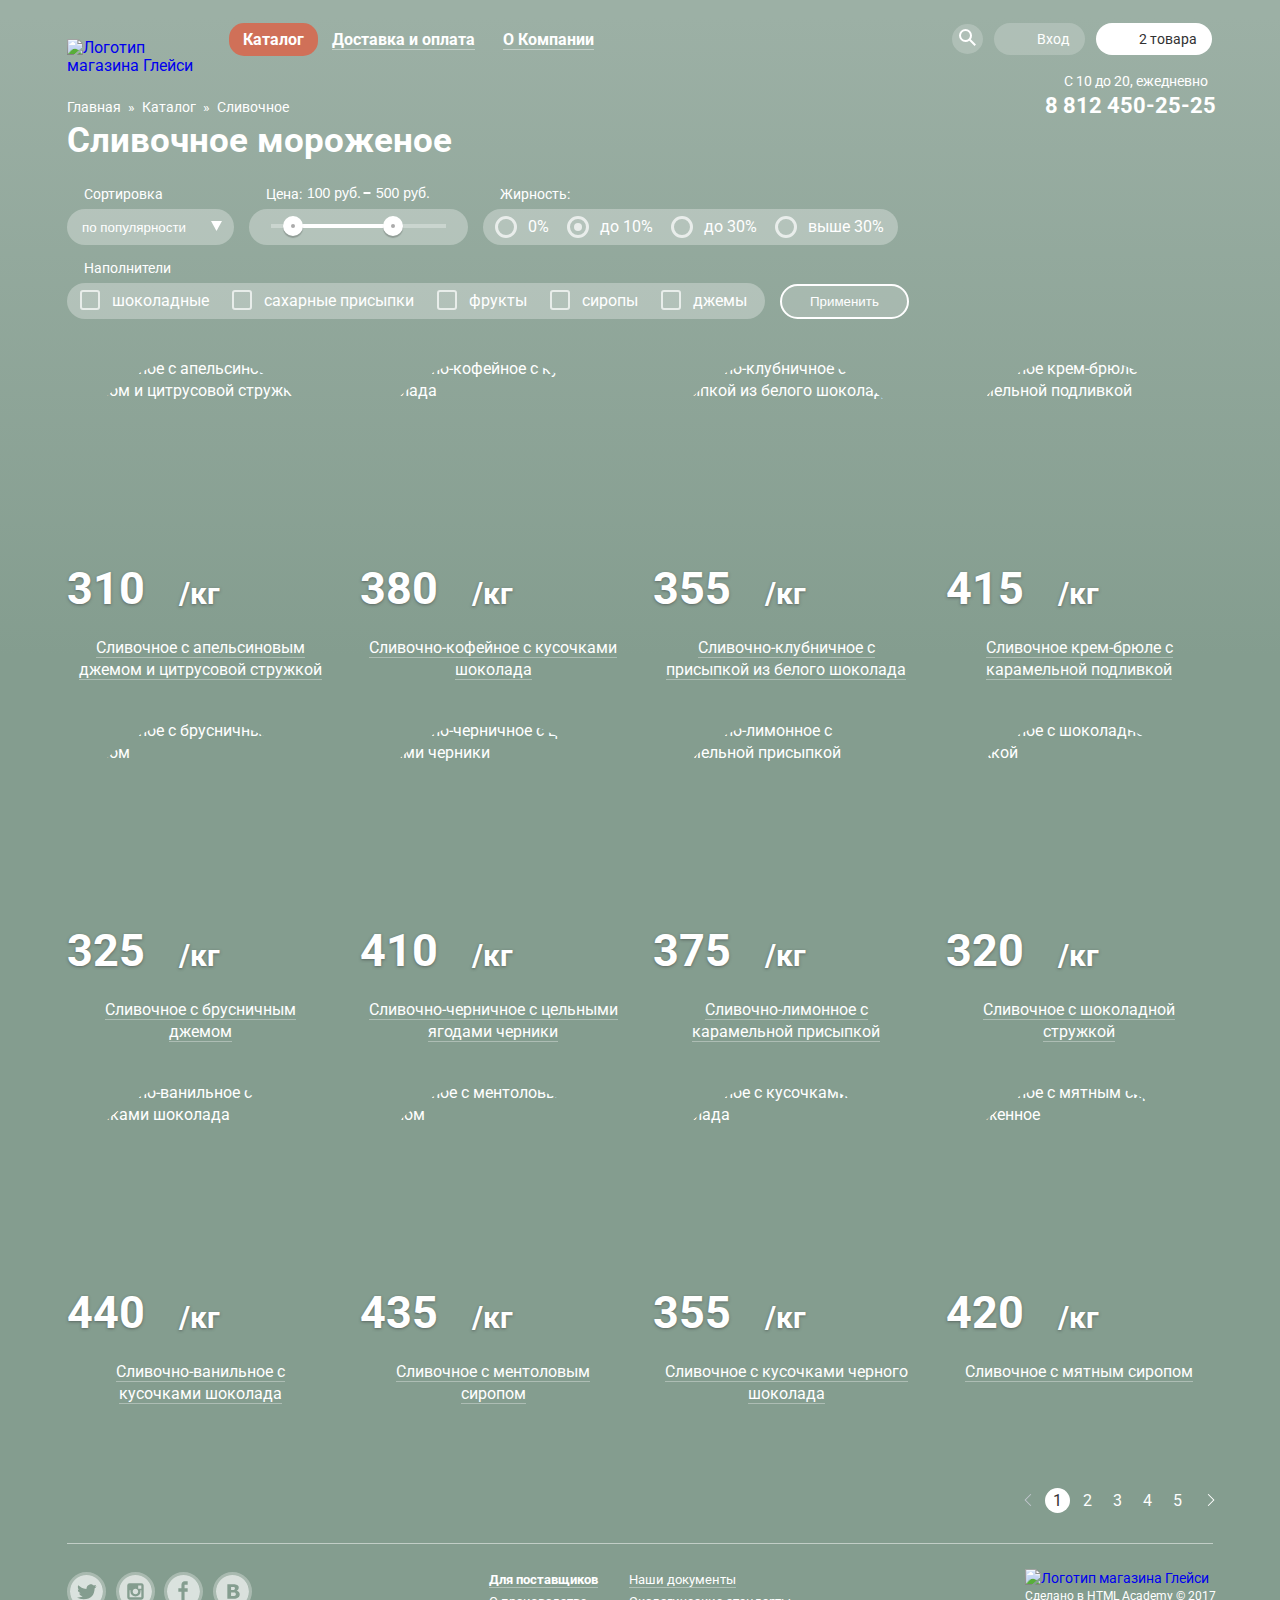
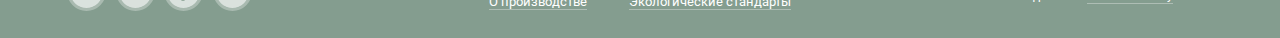
==== commit 08539e4e: "последнее" ====
--- a/catalog.html
+++ b/catalog.html
@@ -12,7 +12,7 @@
       <header class="main-header">
         <nav class="main-navigation">
           <a class="main-header-logo catalog-logo" href="index.html">
-            <img src="img/logo.svg" width="154" height="64" alt="Логотип магазина "Глейси"">
+            <img src="img/logo.svg" width="154" height="64" alt="Логотип магазина Глейси">
           </a>
           <div class="navigation-container catalog-navigation">
             <ul class="site-navigation">
@@ -169,10 +169,10 @@
               <fieldset class="ranges">
                 <legend>
                   <span class="range-label">Цена:</span>
-                  <div class="price-controls">
+                  <span class="price-controls">
                       <label class="min-price"><input type="text" name="min-price" value="100 руб."></label>
                       <label class="max-price"><input type="text" name="max-price" value="500 руб."></label>
-                  </div>
+                  </span>
                 </legend>
 
 
@@ -254,7 +254,7 @@
               <p class="description">
                 <a href="#">Сливочное с апельсиновым джемом и цитрусовой стружкой</a>
               </p>
-              <a href="#" class="button fast-view"> Быстрый просмотр</a>
+              <a href="fastview1.html" class="button fast-view"> Быстрый просмотр</a>
             </li>
             <li class="ice-cream-card">
               <img class="ice-cream-img" src="img/coffee.jpg" width="267" height="267" alt="Сливочно-кофейное с кусочками шоколада">
@@ -265,7 +265,7 @@
               <p class="description">
                 <a href="#">Сливочно-кофейное с кусочками шоколада</a>
               </p>
-              <a href="#" class="button fast-view"> Быстрый просмотр</a>
+              <a href="fastview2.html" class="button fast-view"> Быстрый просмотр</a>
             </li>
             <li class="ice-cream-card">
               <img class="ice-cream-img" src="img/strawberry.jpg" width="267" height="267" alt="Сливочно-клубничное с присыпкой из белого шоколада">
@@ -276,7 +276,7 @@
               <p class="description">
                 <a href="#">Сливочно-клубничное с присыпкой из белого шоколада</a>
               </p>
-              <a href="#" class="button fast-view"> Быстрый просмотр</a>
+              <a href="fastview3.html" class="button fast-view"> Быстрый просмотр</a>
             </li>
             <li class="ice-cream-card">
               <img class="ice-cream-img" src="img/cream-brulee.jpg" width="267" height="267" alt="Сливочное крем-брюле с карамельной подливкой">
@@ -287,7 +287,7 @@
               <p class="description">
                 <a href="#">Сливочное крем-брюле с карамельной подливкой</a>
               </p>
-              <a href="#" class="button fast-view"> Быстрый просмотр</a>
+              <a href="fastview4.html" class="button fast-view"> Быстрый просмотр</a>
             </li>
 
             <li class="ice-cream-card">
@@ -299,7 +299,7 @@
               <p class="description">
                 <a href="#">Сливочное с брусничным джемом</a>
               </p>
-              <a href="#" class="button fast-view"> Быстрый просмотр</a>
+              <a href="fastview5.html" class="button fast-view"> Быстрый просмотр</a>
             </li>
             <li class="ice-cream-card">
               <img class="ice-cream-img" src="img/blackberry.jpg" width="267" height="267" alt="Сливочно-черничное с цельными ягодами черники">
@@ -310,7 +310,7 @@
               <p class="description">
                 <a href="#">Сливочно-черничное с цельными ягодами черники</a>
               </p>
-              <a href="#" class="button fast-view"> Быстрый просмотр</a>
+              <a href="fastview6.html" class="button fast-view"> Быстрый просмотр</a>
             </li>
             <li class="ice-cream-card">
               <img class="ice-cream-img" src="img/lemon.jpg" width="267" height="267" alt="Сливочно-лимонное с карамельной присыпкой">
@@ -321,7 +321,7 @@
               <p class="description">
                 <a href="#">Сливочно-лимонное с карамельной присыпкой</a>
               </p>
-              <a href="#" class="button fast-view"> Быстрый просмотр</a>
+              <a href="fastview7.html" class="button fast-view"> Быстрый просмотр</a>
             </li>
             <li class="ice-cream-card">
               <img class="ice-cream-img" src="img/cream-chok.jpg" width="267" height="267" alt="Сливочное с шоколадной стружкой">
@@ -332,7 +332,7 @@
               <p class="description">
                 <a href="#">Сливочное с шоколадной стружкой</a>
               </p>
-              <a href="#" class="button fast-view"> Быстрый просмотр</a>
+              <a href="fastview8.html" class="button fast-view"> Быстрый просмотр</a>
             </li>
 
             <li class="ice-cream-card">
@@ -344,7 +344,7 @@
               <p class="description">
                 <a href="#">Сливочно-ванильное с кусочками шоколада</a>
               </p>
-              <a href="#" class="button fast-view"> Быстрый просмотр</a>
+              <a href="fastview9.html" class="button fast-view"> Быстрый просмотр</a>
             </li>
             <li class="ice-cream-card">
               <img class="ice-cream-img" src="img/mint.jpg" width="267" height="267" alt="Сливочное с ментоловым сиропом">
@@ -355,7 +355,7 @@
               <p class="description">
                 <a href="#">Сливочное с ментоловым сиропом</a>
               </p>
-              <a href="#" class="button fast-view"> Быстрый просмотр</a>
+              <a href="fastview10.html" class="button fast-view"> Быстрый просмотр</a>
             </li>
             <li class="ice-cream-card">
               <img class="ice-cream-img" src="img/cream-chok-pieces.jpg" width="267" height="267" alt="Сливочное с кусочками черного шоколада">
@@ -366,7 +366,7 @@
               <p class="description">
                 <a href="#">Сливочное с кусочками черного шоколада</a>
               </p>
-              <a href="#" class="button fast-view"> Быстрый просмотр</a>
+              <a href="fastview11.html" class="button fast-view"> Быстрый просмотр</a>
             </li>
             <li class="ice-cream-card">
               <img class="ice-cream-img" src="img/mint-green.jpg" width="267" height="267" alt="Сливочное с мятным сиропом мороженное">
@@ -377,7 +377,7 @@
               <p class="description">
                 <a href="#">Сливочное с мятным сиропом</a>
               </p>
-              <a href="#" class="button fast-view"> Быстрый просмотр</a>
+              <a href="fastview12.html" class="button fast-view"> Быстрый просмотр</a>
             </li>
           </ul>
           <ul class="pagination-list">
@@ -454,7 +454,7 @@
         </div>
         <div class="footer-copyright">
           <a href="https://htmlacademy.ru/intensive/htmlcss" class="logo-href">
-            <img src="img/logo-footer.svg" width="108" height="39" alt="Логотип магазина "Глейси"">
+            <img src="img/logo-footer.svg" width="108" height="39" alt="Логотип магазина Глейси">
           </a>
           <p>Сделано в <a class="copyright" href="https://htmlacademy.ru/intensive/htmlcss">HTML Academy</a> &copy; 2017</p>
         </div>
